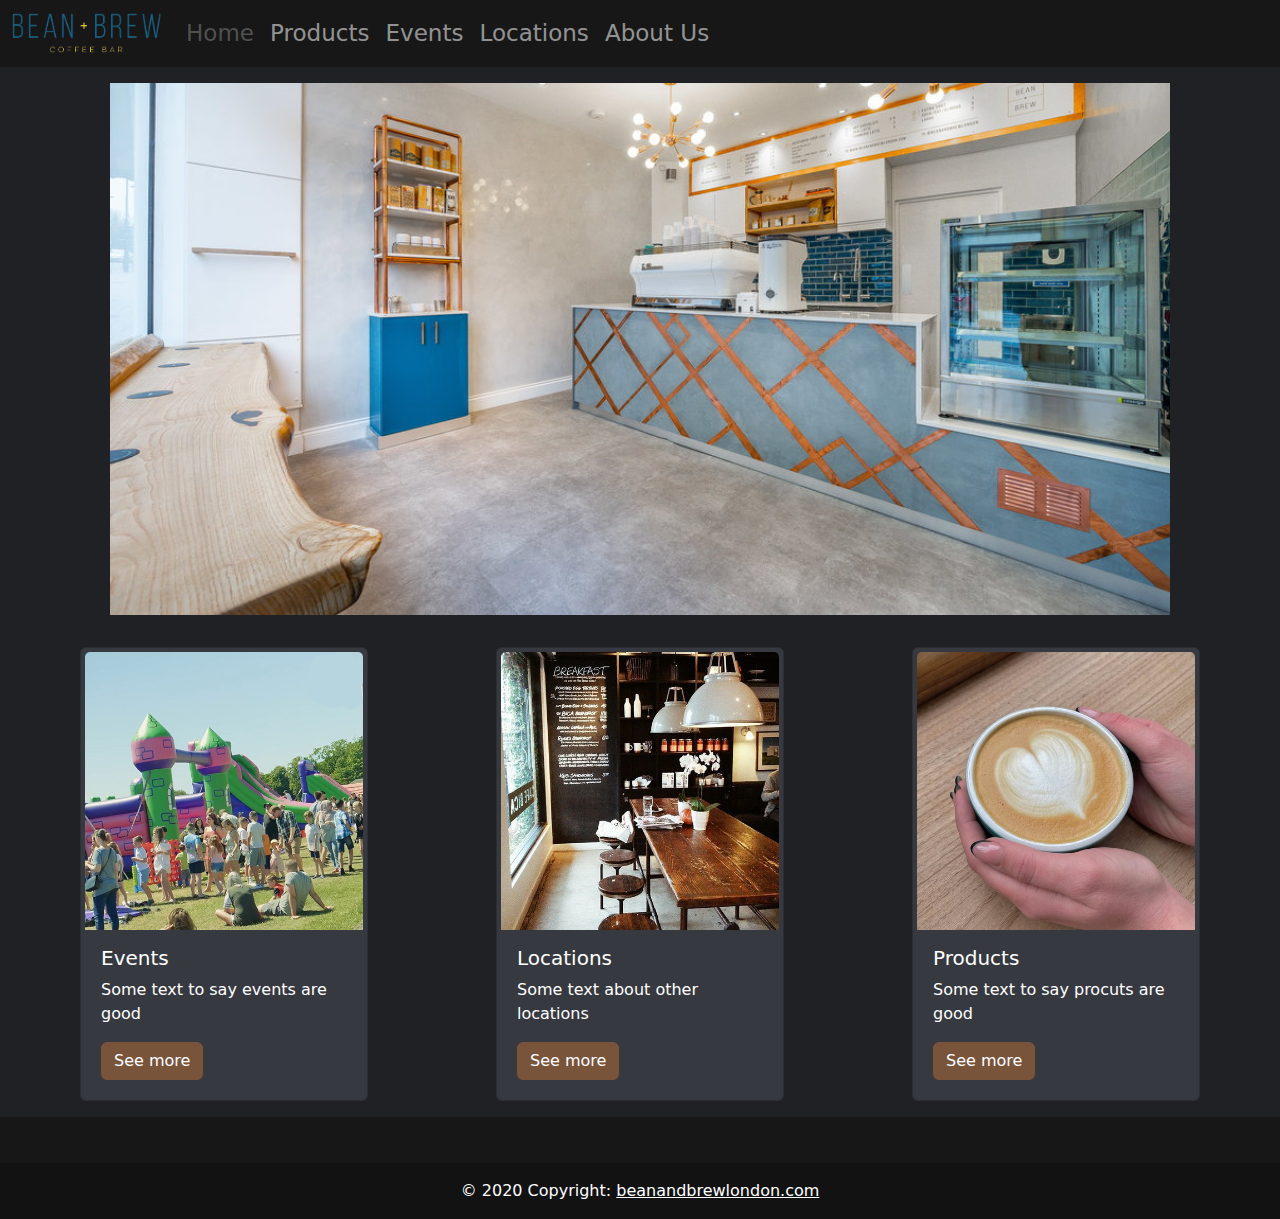
==== index.html @ 84e1bccf "Add files via upload" ====
<!DOCTYPE html>
<html>
    <head>
        <meta charset="utf-8">
        <meta http-equiv="X-UA-Compatible" content="IE=edge">
        <title>Bean&Brew Home</title>
        <meta name="viewport" content="width=device-width, initial-scale=1">
        <link href="./main.css" rel="stylesheet">
    </head>
    <body class="d-flex flex-column min-vh-100">

        <!-- navbar -->
        <nav class="navbar navbar-expand-lg navbar-dark bg-darker">

            <div class="container-fluid">
                <a class="navbar-brand" style="width:150px"><img src="./images/logo.png" style="width:100%; height:100%"></a>
                <button class="navbar-toggler" type="button" data-bs-toggle="collapse" data-bs-target="#navbarSupportedContent" aria-controls="navbarSupportedContent" aria-expanded="false" aria-label="Toggle navigation">
                    <span class="navbar-toggler-icon"></span>
                </button>

                <div class="collapse navbar-collapse" id="navbarSupportedContent">
                    <ul class="navbar-nav me-auto mb-2 mb-lg-0 navbar-nav-scroll" style="--bs-scroll-height: 100px;">
                        <li class="nav-item">
                            <a class="nav-link disabled" href="index.html">Home</a>
                        </li>
                        <li class="nav-item">
                            <a class="nav-link" aria-current="page" href="products.html">Products</a>
                        </li>
                        <li class="nav-item">
                            <a class="nav-link" aria-current="page" href="events.html">Events</a>
                        </li>
                        <li class="nav-item">
                            <a class="nav-link" aria-current="page" href="locations.html">Locations</a>
                        </li>
                        <li class="nav-item">
                            <a class="nav-link" aria-current="page" href="about us.html">About Us</a>
                        </li>
                    </ul>
                </div>
            </div>
        </nav>
        <!-- navbar -->

        <!-- content -->
        <div class="container-fluid d-flex p-3 justify-content-center">
            <img src="./images/shop1.jpg" alt="store image" style="height:auto;width:85%;">
        </div>
        <div class="container-fluid d-flex p-3 justify-content-around flex-wrap">
            <div class="card text-bg-dark p-1" style="width: 18rem;">
                <img src="./images/event.jpg" class="card-img-top" alt="event image">
                <div class="card-body">
                    <h5 class="card-title">Events</h5>
                    <p class="card-text">Some text to say events are good</p>
                    <a href="events.html" class="btn btn-light">See more</a>
                </div>
            </div>            
            <div class="card text-bg-dark p-1" style="width: 18rem;">
                <img src="./images/other location.jpg" class="card-img-top" alt="event image">
                <div class="card-body">
                    <h5 class="card-title">Locations</h5>
                    <p class="card-text">Some text about other locations</p>
                    <a href="locations.html" class="btn btn-light">See more</a>
                </div>
            </div>
            <div class="card text-bg-dark p-1" style="width: 18rem;">
                <img src="./images/coffee.jpeg" class="card-img-top" alt="event image">
                <div class="card-body">
                    <h5 class="card-title">Products</h5>
                    <p class="card-text">Some text to say procuts are good</p>
                    <a href="products.html" class="btn btn-light">See more</a>
                </div>
            </div>
        </div>
        <!-- content -->

        <!-- footer -->
        <footer class="text-center text-lg-start mt-auto" style="background-color: #171717">
            <div class="container d-flex justify-content-center py-3">
                <a class="btn btn-darker" href="https://www.facebook.com/beanandbrewlondon" role="button">
                    <i class="bi bi-facebook" style="font-size: larger"></i>
                </a>
                <a class="btn btn-darker" href="https://www.instagram.com/beanandbrewlondon/" role="button">
                    <i class="bi bi-instagram" style="font-size: larger"></i>
                </a>
            </div>
            <div class="text-center text-white p-3" style="background-color: rgba(0, 0, 0, 0.2);">
                © 2020 Copyright:
                <a class="text-white" href="https://www.beanandbrewlondon.com/">beanandbrewlondon.com</a>
            </div>
        </footer>
        <!-- footer -->

        <script src="https://cdn.jsdelivr.net/npm/bootstrap@5.2.0/dist/js/bootstrap.bundle.min.js" integrity="sha384-A3rJD856KowSb7dwlZdYEkO39Gagi7vIsF0jrRAoQmDKKtQBHUuLZ9AsSv4jD4Xa" crossorigin="anonymous"></script>
    </body>
</html>
---- main.css ----
@charset "UTF-8";
@import './bootstrap-icons/font/bootstrap-icons.css';
nav.navbar .nav-item, nav.navbar .nav-link {
  font-size: larger;
}

/*!
 * Bootstrap  v5.2.0 (https://getbootstrap.com/)
 * Copyright 2011-2022 The Bootstrap Authors
 * Copyright 2011-2022 Twitter, Inc.
 * Licensed under MIT (https://github.com/twbs/bootstrap/blob/main/LICENSE)
 */
:root {
  --bs-blue: #0d6efd;
  --bs-indigo: #6610f2;
  --bs-purple: #6f42c1;
  --bs-pink: #d63384;
  --bs-red: #dc3545;
  --bs-orange: #fd7e14;
  --bs-yellow: #ffc107;
  --bs-green: #198754;
  --bs-teal: #20c997;
  --bs-cyan: #0dcaf0;
  --bs-black: #000;
  --bs-white: #fff;
  --bs-gray: #6c757d;
  --bs-gray-dark: #343a40;
  --bs-gray-100: #f8f9fa;
  --bs-gray-200: #e9ecef;
  --bs-gray-300: #dee2e6;
  --bs-gray-400: #ced4da;
  --bs-gray-500: #adb5bd;
  --bs-gray-600: #6c757d;
  --bs-gray-700: #495057;
  --bs-gray-800: #343a40;
  --bs-gray-900: #212529;
  --bs-dark: #36393F;
  --bs-darker: #171717;
  --bs-primary: #201710;
  --bs-secondary: #3C2A1D;
  --bs-light: #78543B;
  --bs-accent: #CB4154;
  --bs-white: #F0E7E0;
  --bs-dark-rgb: 54, 57, 63;
  --bs-darker-rgb: 23, 23, 23;
  --bs-primary-rgb: 32, 23, 16;
  --bs-secondary-rgb: 60, 42, 29;
  --bs-light-rgb: 120, 84, 59;
  --bs-accent-rgb: 203, 65, 84;
  --bs-white-rgb: 240, 231, 224;
  --bs-white-rgb: 255, 255, 255;
  --bs-black-rgb: 0, 0, 0;
  --bs-body-color-rgb: 240, 231, 224;
  --bs-body-bg-rgb: 32, 33, 36;
  --bs-font-sans-serif: system-ui, -apple-system, "Segoe UI", Roboto, "Helvetica Neue", "Noto Sans", "Liberation Sans", Arial, sans-serif, "Apple Color Emoji", "Segoe UI Emoji", "Segoe UI Symbol", "Noto Color Emoji";
  --bs-font-monospace: SFMono-Regular, Menlo, Monaco, Consolas, "Liberation Mono", "Courier New", monospace;
  --bs-gradient: linear-gradient(180deg, rgba(255, 255, 255, 0.15), rgba(255, 255, 255, 0));
  --bs-body-font-family: var(--bs-font-sans-serif);
  --bs-body-font-size: 1rem;
  --bs-body-font-weight: 400;
  --bs-body-line-height: 1.5;
  --bs-body-color: #F0E7E0;
  --bs-body-bg: #202124;
  --bs-border-width: 1px;
  --bs-border-style: solid;
  --bs-border-color: #dee2e6;
  --bs-border-color-translucent: rgba(0, 0, 0, 0.175);
  --bs-border-radius: 0.375rem;
  --bs-border-radius-sm: 0.25rem;
  --bs-border-radius-lg: 0.5rem;
  --bs-border-radius-xl: 1rem;
  --bs-border-radius-2xl: 2rem;
  --bs-border-radius-pill: 50rem;
  --bs-link-color: #0d6efd;
  --bs-link-hover-color: #0a58ca;
  --bs-code-color: #d63384;
  --bs-highlight-bg: #fff3cd;
}

*,
*::before,
*::after {
  box-sizing: border-box;
}

@media (prefers-reduced-motion: no-preference) {
  :root {
    scroll-behavior: smooth;
  }
}

body {
  margin: 0;
  font-family: var(--bs-body-font-family);
  font-size: var(--bs-body-font-size);
  font-weight: var(--bs-body-font-weight);
  line-height: var(--bs-body-line-height);
  color: var(--bs-body-color);
  text-align: var(--bs-body-text-align);
  background-color: var(--bs-body-bg);
  -webkit-text-size-adjust: 100%;
  -webkit-tap-highlight-color: rgba(0, 0, 0, 0);
}

hr {
  margin: 1rem 0;
  color: inherit;
  border: 0;
  border-top: 1px solid;
  opacity: 0.25;
}

h6, .h6, h5, .h5, h4, .h4, h3, .h3, h2, .h2, h1, .h1 {
  margin-top: 0;
  margin-bottom: 0.5rem;
  font-weight: 500;
  line-height: 1.2;
}

h1, .h1 {
  font-size: calc(1.375rem + 1.5vw);
}
@media (min-width: 1200px) {
  h1, .h1 {
    font-size: 2.5rem;
  }
}

h2, .h2 {
  font-size: calc(1.325rem + 0.9vw);
}
@media (min-width: 1200px) {
  h2, .h2 {
    font-size: 2rem;
  }
}

h3, .h3 {
  font-size: calc(1.3rem + 0.6vw);
}
@media (min-width: 1200px) {
  h3, .h3 {
    font-size: 1.75rem;
  }
}

h4, .h4 {
  font-size: calc(1.275rem + 0.3vw);
}
@media (min-width: 1200px) {
  h4, .h4 {
    font-size: 1.5rem;
  }
}

h5, .h5 {
  font-size: 1.25rem;
}

h6, .h6 {
  font-size: 1rem;
}

p {
  margin-top: 0;
  margin-bottom: 1rem;
}

abbr[title] {
  -webkit-text-decoration: underline dotted;
          text-decoration: underline dotted;
  cursor: help;
  -webkit-text-decoration-skip-ink: none;
          text-decoration-skip-ink: none;
}

address {
  margin-bottom: 1rem;
  font-style: normal;
  line-height: inherit;
}

ol,
ul {
  padding-left: 2rem;
}

ol,
ul,
dl {
  margin-top: 0;
  margin-bottom: 1rem;
}

ol ol,
ul ul,
ol ul,
ul ol {
  margin-bottom: 0;
}

dt {
  font-weight: 700;
}

dd {
  margin-bottom: 0.5rem;
  margin-left: 0;
}

blockquote {
  margin: 0 0 1rem;
}

b,
strong {
  font-weight: bolder;
}

small, .small {
  font-size: 0.875em;
}

mark, .mark {
  padding: 0.1875em;
  background-color: var(--bs-highlight-bg);
}

sub,
sup {
  position: relative;
  font-size: 0.75em;
  line-height: 0;
  vertical-align: baseline;
}

sub {
  bottom: -0.25em;
}

sup {
  top: -0.5em;
}

a {
  color: var(--bs-link-color);
  text-decoration: underline;
}
a:hover {
  color: var(--bs-link-hover-color);
}

a:not([href]):not([class]), a:not([href]):not([class]):hover {
  color: inherit;
  text-decoration: none;
}

pre,
code,
kbd,
samp {
  font-family: var(--bs-font-monospace);
  font-size: 1em;
}

pre {
  display: block;
  margin-top: 0;
  margin-bottom: 1rem;
  overflow: auto;
  font-size: 0.875em;
}
pre code {
  font-size: inherit;
  color: inherit;
  word-break: normal;
}

code {
  font-size: 0.875em;
  color: var(--bs-code-color);
  word-wrap: break-word;
}
a > code {
  color: inherit;
}

kbd {
  padding: 0.1875rem 0.375rem;
  font-size: 0.875em;
  color: var(--bs-body-bg);
  background-color: var(--bs-body-color);
  border-radius: 0.25rem;
}
kbd kbd {
  padding: 0;
  font-size: 1em;
}

figure {
  margin: 0 0 1rem;
}

img,
svg {
  vertical-align: middle;
}

table {
  caption-side: bottom;
  border-collapse: collapse;
}

caption {
  padding-top: 0.5rem;
  padding-bottom: 0.5rem;
  color: #6c757d;
  text-align: left;
}

th {
  text-align: inherit;
  text-align: -webkit-match-parent;
}

thead,
tbody,
tfoot,
tr,
td,
th {
  border-color: inherit;
  border-style: solid;
  border-width: 0;
}

label {
  display: inline-block;
}

button {
  border-radius: 0;
}

button:focus:not(:focus-visible) {
  outline: 0;
}

input,
button,
select,
optgroup,
textarea {
  margin: 0;
  font-family: inherit;
  font-size: inherit;
  line-height: inherit;
}

button,
select {
  text-transform: none;
}

[role=button] {
  cursor: pointer;
}

select {
  word-wrap: normal;
}
select:disabled {
  opacity: 1;
}

[list]:not([type=date]):not([type=datetime-local]):not([type=month]):not([type=week]):not([type=time])::-webkit-calendar-picker-indicator {
  display: none !important;
}

button,
[type=button],
[type=reset],
[type=submit] {
  -webkit-appearance: button;
}
button:not(:disabled),
[type=button]:not(:disabled),
[type=reset]:not(:disabled),
[type=submit]:not(:disabled) {
  cursor: pointer;
}

::-moz-focus-inner {
  padding: 0;
  border-style: none;
}

textarea {
  resize: vertical;
}

fieldset {
  min-width: 0;
  padding: 0;
  margin: 0;
  border: 0;
}

legend {
  float: left;
  width: 100%;
  padding: 0;
  margin-bottom: 0.5rem;
  font-size: calc(1.275rem + 0.3vw);
  line-height: inherit;
}
@media (min-width: 1200px) {
  legend {
    font-size: 1.5rem;
  }
}
legend + * {
  clear: left;
}

::-webkit-datetime-edit-fields-wrapper,
::-webkit-datetime-edit-text,
::-webkit-datetime-edit-minute,
::-webkit-datetime-edit-hour-field,
::-webkit-datetime-edit-day-field,
::-webkit-datetime-edit-month-field,
::-webkit-datetime-edit-year-field {
  padding: 0;
}

::-webkit-inner-spin-button {
  height: auto;
}

[type=search] {
  outline-offset: -2px;
  -webkit-appearance: textfield;
}

/* rtl:raw:
[type="tel"],
[type="url"],
[type="email"],
[type="number"] {
  direction: ltr;
}
*/
::-webkit-search-decoration {
  -webkit-appearance: none;
}

::-webkit-color-swatch-wrapper {
  padding: 0;
}

::-webkit-file-upload-button {
  font: inherit;
  -webkit-appearance: button;
}

::file-selector-button {
  font: inherit;
  -webkit-appearance: button;
}

output {
  display: inline-block;
}

iframe {
  border: 0;
}

summary {
  display: list-item;
  cursor: pointer;
}

progress {
  vertical-align: baseline;
}

[hidden] {
  display: none !important;
}

.lead {
  font-size: 1.25rem;
  font-weight: 300;
}

.display-1 {
  font-size: calc(1.625rem + 4.5vw);
  font-weight: 300;
  line-height: 1.2;
}
@media (min-width: 1200px) {
  .display-1 {
    font-size: 5rem;
  }
}

.display-2 {
  font-size: calc(1.575rem + 3.9vw);
  font-weight: 300;
  line-height: 1.2;
}
@media (min-width: 1200px) {
  .display-2 {
    font-size: 4.5rem;
  }
}

.display-3 {
  font-size: calc(1.525rem + 3.3vw);
  font-weight: 300;
  line-height: 1.2;
}
@media (min-width: 1200px) {
  .display-3 {
    font-size: 4rem;
  }
}

.display-4 {
  font-size: calc(1.475rem + 2.7vw);
  font-weight: 300;
  line-height: 1.2;
}
@media (min-width: 1200px) {
  .display-4 {
    font-size: 3.5rem;
  }
}

.display-5 {
  font-size: calc(1.425rem + 2.1vw);
  font-weight: 300;
  line-height: 1.2;
}
@media (min-width: 1200px) {
  .display-5 {
    font-size: 3rem;
  }
}

.display-6 {
  font-size: calc(1.375rem + 1.5vw);
  font-weight: 300;
  line-height: 1.2;
}
@media (min-width: 1200px) {
  .display-6 {
    font-size: 2.5rem;
  }
}

.list-unstyled {
  padding-left: 0;
  list-style: none;
}

.list-inline {
  padding-left: 0;
  list-style: none;
}

.list-inline-item {
  display: inline-block;
}
.list-inline-item:not(:last-child) {
  margin-right: 0.5rem;
}

.initialism {
  font-size: 0.875em;
  text-transform: uppercase;
}

.blockquote {
  margin-bottom: 1rem;
  font-size: 1.25rem;
}
.blockquote > :last-child {
  margin-bottom: 0;
}

.blockquote-footer {
  margin-top: -1rem;
  margin-bottom: 1rem;
  font-size: 0.875em;
  color: #6c757d;
}
.blockquote-footer::before {
  content: "— ";
}

.img-fluid {
  max-width: 100%;
  height: auto;
}

.img-thumbnail {
  padding: 0.25rem;
  background-color: #202124;
  border: 1px solid var(--bs-border-color);
  border-radius: 0.375rem;
  max-width: 100%;
  height: auto;
}

.figure {
  display: inline-block;
}

.figure-img {
  margin-bottom: 0.5rem;
  line-height: 1;
}

.figure-caption {
  font-size: 0.875em;
  color: #6c757d;
}

.container,
.container-fluid,
.container-xxl,
.container-xl,
.container-lg,
.container-md,
.container-sm {
  --bs-gutter-x: 1.5rem;
  --bs-gutter-y: 0;
  width: 100%;
  padding-right: calc(var(--bs-gutter-x) * 0.5);
  padding-left: calc(var(--bs-gutter-x) * 0.5);
  margin-right: auto;
  margin-left: auto;
}

@media (min-width: 576px) {
  .container-sm, .container {
    max-width: 540px;
  }
}
@media (min-width: 768px) {
  .container-md, .container-sm, .container {
    max-width: 720px;
  }
}
@media (min-width: 992px) {
  .container-lg, .container-md, .container-sm, .container {
    max-width: 960px;
  }
}
@media (min-width: 1200px) {
  .container-xl, .container-lg, .container-md, .container-sm, .container {
    max-width: 1140px;
  }
}
@media (min-width: 1400px) {
  .container-xxl, .container-xl, .container-lg, .container-md, .container-sm, .container {
    max-width: 1320px;
  }
}
.row {
  --bs-gutter-x: 1.5rem;
  --bs-gutter-y: 0;
  display: flex;
  flex-wrap: wrap;
  margin-top: calc(-1 * var(--bs-gutter-y));
  margin-right: calc(-0.5 * var(--bs-gutter-x));
  margin-left: calc(-0.5 * var(--bs-gutter-x));
}
.row > * {
  flex-shrink: 0;
  width: 100%;
  max-width: 100%;
  padding-right: calc(var(--bs-gutter-x) * 0.5);
  padding-left: calc(var(--bs-gutter-x) * 0.5);
  margin-top: var(--bs-gutter-y);
}

.col {
  flex: 1 0 0%;
}

.row-cols-auto > * {
  flex: 0 0 auto;
  width: auto;
}

.row-cols-1 > * {
  flex: 0 0 auto;
  width: 100%;
}

.row-cols-2 > * {
  flex: 0 0 auto;
  width: 50%;
}

.row-cols-3 > * {
  flex: 0 0 auto;
  width: 33.3333333333%;
}

.row-cols-4 > * {
  flex: 0 0 auto;
  width: 25%;
}

.row-cols-5 > * {
  flex: 0 0 auto;
  width: 20%;
}

.row-cols-6 > * {
  flex: 0 0 auto;
  width: 16.6666666667%;
}

.col-auto {
  flex: 0 0 auto;
  width: auto;
}

.col-1 {
  flex: 0 0 auto;
  width: 8.33333333%;
}

.col-2 {
  flex: 0 0 auto;
  width: 16.66666667%;
}

.col-3 {
  flex: 0 0 auto;
  width: 25%;
}

.col-4 {
  flex: 0 0 auto;
  width: 33.33333333%;
}

.col-5 {
  flex: 0 0 auto;
  width: 41.66666667%;
}

.col-6 {
  flex: 0 0 auto;
  width: 50%;
}

.col-7 {
  flex: 0 0 auto;
  width: 58.33333333%;
}

.col-8 {
  flex: 0 0 auto;
  width: 66.66666667%;
}

.col-9 {
  flex: 0 0 auto;
  width: 75%;
}

.col-10 {
  flex: 0 0 auto;
  width: 83.33333333%;
}

.col-11 {
  flex: 0 0 auto;
  width: 91.66666667%;
}

.col-12 {
  flex: 0 0 auto;
  width: 100%;
}

.offset-1 {
  margin-left: 8.33333333%;
}

.offset-2 {
  margin-left: 16.66666667%;
}

.offset-3 {
  margin-left: 25%;
}

.offset-4 {
  margin-left: 33.33333333%;
}

.offset-5 {
  margin-left: 41.66666667%;
}

.offset-6 {
  margin-left: 50%;
}

.offset-7 {
  margin-left: 58.33333333%;
}

.offset-8 {
  margin-left: 66.66666667%;
}

.offset-9 {
  margin-left: 75%;
}

.offset-10 {
  margin-left: 83.33333333%;
}

.offset-11 {
  margin-left: 91.66666667%;
}

.g-0,
.gx-0 {
  --bs-gutter-x: 0;
}

.g-0,
.gy-0 {
  --bs-gutter-y: 0;
}

.g-1,
.gx-1 {
  --bs-gutter-x: 0.25rem;
}

.g-1,
.gy-1 {
  --bs-gutter-y: 0.25rem;
}

.g-2,
.gx-2 {
  --bs-gutter-x: 0.5rem;
}

.g-2,
.gy-2 {
  --bs-gutter-y: 0.5rem;
}

.g-3,
.gx-3 {
  --bs-gutter-x: 1rem;
}

.g-3,
.gy-3 {
  --bs-gutter-y: 1rem;
}

.g-4,
.gx-4 {
  --bs-gutter-x: 1.5rem;
}

.g-4,
.gy-4 {
  --bs-gutter-y: 1.5rem;
}

.g-5,
.gx-5 {
  --bs-gutter-x: 3rem;
}

.g-5,
.gy-5 {
  --bs-gutter-y: 3rem;
}

@media (min-width: 576px) {
  .col-sm {
    flex: 1 0 0%;
  }
  .row-cols-sm-auto > * {
    flex: 0 0 auto;
    width: auto;
  }
  .row-cols-sm-1 > * {
    flex: 0 0 auto;
    width: 100%;
  }
  .row-cols-sm-2 > * {
    flex: 0 0 auto;
    width: 50%;
  }
  .row-cols-sm-3 > * {
    flex: 0 0 auto;
    width: 33.3333333333%;
  }
  .row-cols-sm-4 > * {
    flex: 0 0 auto;
    width: 25%;
  }
  .row-cols-sm-5 > * {
    flex: 0 0 auto;
    width: 20%;
  }
  .row-cols-sm-6 > * {
    flex: 0 0 auto;
    width: 16.6666666667%;
  }
  .col-sm-auto {
    flex: 0 0 auto;
    width: auto;
  }
  .col-sm-1 {
    flex: 0 0 auto;
    width: 8.33333333%;
  }
  .col-sm-2 {
    flex: 0 0 auto;
    width: 16.66666667%;
  }
  .col-sm-3 {
    flex: 0 0 auto;
    width: 25%;
  }
  .col-sm-4 {
    flex: 0 0 auto;
    width: 33.33333333%;
  }
  .col-sm-5 {
    flex: 0 0 auto;
    width: 41.66666667%;
  }
  .col-sm-6 {
    flex: 0 0 auto;
    width: 50%;
  }
  .col-sm-7 {
    flex: 0 0 auto;
    width: 58.33333333%;
  }
  .col-sm-8 {
    flex: 0 0 auto;
    width: 66.66666667%;
  }
  .col-sm-9 {
    flex: 0 0 auto;
    width: 75%;
  }
  .col-sm-10 {
    flex: 0 0 auto;
    width: 83.33333333%;
  }
  .col-sm-11 {
    flex: 0 0 auto;
    width: 91.66666667%;
  }
  .col-sm-12 {
    flex: 0 0 auto;
    width: 100%;
  }
  .offset-sm-0 {
    margin-left: 0;
  }
  .offset-sm-1 {
    margin-left: 8.33333333%;
  }
  .offset-sm-2 {
    margin-left: 16.66666667%;
  }
  .offset-sm-3 {
    margin-left: 25%;
  }
  .offset-sm-4 {
    margin-left: 33.33333333%;
  }
  .offset-sm-5 {
    margin-left: 41.66666667%;
  }
  .offset-sm-6 {
    margin-left: 50%;
  }
  .offset-sm-7 {
    margin-left: 58.33333333%;
  }
  .offset-sm-8 {
    margin-left: 66.66666667%;
  }
  .offset-sm-9 {
    margin-left: 75%;
  }
  .offset-sm-10 {
    margin-left: 83.33333333%;
  }
  .offset-sm-11 {
    margin-left: 91.66666667%;
  }
  .g-sm-0,
.gx-sm-0 {
    --bs-gutter-x: 0;
  }
  .g-sm-0,
.gy-sm-0 {
    --bs-gutter-y: 0;
  }
  .g-sm-1,
.gx-sm-1 {
    --bs-gutter-x: 0.25rem;
  }
  .g-sm-1,
.gy-sm-1 {
    --bs-gutter-y: 0.25rem;
  }
  .g-sm-2,
.gx-sm-2 {
    --bs-gutter-x: 0.5rem;
  }
  .g-sm-2,
.gy-sm-2 {
    --bs-gutter-y: 0.5rem;
  }
  .g-sm-3,
.gx-sm-3 {
    --bs-gutter-x: 1rem;
  }
  .g-sm-3,
.gy-sm-3 {
    --bs-gutter-y: 1rem;
  }
  .g-sm-4,
.gx-sm-4 {
    --bs-gutter-x: 1.5rem;
  }
  .g-sm-4,
.gy-sm-4 {
    --bs-gutter-y: 1.5rem;
  }
  .g-sm-5,
.gx-sm-5 {
    --bs-gutter-x: 3rem;
  }
  .g-sm-5,
.gy-sm-5 {
    --bs-gutter-y: 3rem;
  }
}
@media (min-width: 768px) {
  .col-md {
    flex: 1 0 0%;
  }
  .row-cols-md-auto > * {
    flex: 0 0 auto;
    width: auto;
  }
  .row-cols-md-1 > * {
    flex: 0 0 auto;
    width: 100%;
  }
  .row-cols-md-2 > * {
    flex: 0 0 auto;
    width: 50%;
  }
  .row-cols-md-3 > * {
    flex: 0 0 auto;
    width: 33.3333333333%;
  }
  .row-cols-md-4 > * {
    flex: 0 0 auto;
    width: 25%;
  }
  .row-cols-md-5 > * {
    flex: 0 0 auto;
    width: 20%;
  }
  .row-cols-md-6 > * {
    flex: 0 0 auto;
    width: 16.6666666667%;
  }
  .col-md-auto {
    flex: 0 0 auto;
    width: auto;
  }
  .col-md-1 {
    flex: 0 0 auto;
    width: 8.33333333%;
  }
  .col-md-2 {
    flex: 0 0 auto;
    width: 16.66666667%;
  }
  .col-md-3 {
    flex: 0 0 auto;
    width: 25%;
  }
  .col-md-4 {
    flex: 0 0 auto;
    width: 33.33333333%;
  }
  .col-md-5 {
    flex: 0 0 auto;
    width: 41.66666667%;
  }
  .col-md-6 {
    flex: 0 0 auto;
    width: 50%;
  }
  .col-md-7 {
    flex: 0 0 auto;
    width: 58.33333333%;
  }
  .col-md-8 {
    flex: 0 0 auto;
    width: 66.66666667%;
  }
  .col-md-9 {
    flex: 0 0 auto;
    width: 75%;
  }
  .col-md-10 {
    flex: 0 0 auto;
    width: 83.33333333%;
  }
  .col-md-11 {
    flex: 0 0 auto;
    width: 91.66666667%;
  }
  .col-md-12 {
    flex: 0 0 auto;
    width: 100%;
  }
  .offset-md-0 {
    margin-left: 0;
  }
  .offset-md-1 {
    margin-left: 8.33333333%;
  }
  .offset-md-2 {
    margin-left: 16.66666667%;
  }
  .offset-md-3 {
    margin-left: 25%;
  }
  .offset-md-4 {
    margin-left: 33.33333333%;
  }
  .offset-md-5 {
    margin-left: 41.66666667%;
  }
  .offset-md-6 {
    margin-left: 50%;
  }
  .offset-md-7 {
    margin-left: 58.33333333%;
  }
  .offset-md-8 {
    margin-left: 66.66666667%;
  }
  .offset-md-9 {
    margin-left: 75%;
  }
  .offset-md-10 {
    margin-left: 83.33333333%;
  }
  .offset-md-11 {
    margin-left: 91.66666667%;
  }
  .g-md-0,
.gx-md-0 {
    --bs-gutter-x: 0;
  }
  .g-md-0,
.gy-md-0 {
    --bs-gutter-y: 0;
  }
  .g-md-1,
.gx-md-1 {
    --bs-gutter-x: 0.25rem;
  }
  .g-md-1,
.gy-md-1 {
    --bs-gutter-y: 0.25rem;
  }
  .g-md-2,
.gx-md-2 {
    --bs-gutter-x: 0.5rem;
  }
  .g-md-2,
.gy-md-2 {
    --bs-gutter-y: 0.5rem;
  }
  .g-md-3,
.gx-md-3 {
    --bs-gutter-x: 1rem;
  }
  .g-md-3,
.gy-md-3 {
    --bs-gutter-y: 1rem;
  }
  .g-md-4,
.gx-md-4 {
    --bs-gutter-x: 1.5rem;
  }
  .g-md-4,
.gy-md-4 {
    --bs-gutter-y: 1.5rem;
  }
  .g-md-5,
.gx-md-5 {
    --bs-gutter-x: 3rem;
  }
  .g-md-5,
.gy-md-5 {
    --bs-gutter-y: 3rem;
  }
}
@media (min-width: 992px) {
  .col-lg {
    flex: 1 0 0%;
  }
  .row-cols-lg-auto > * {
    flex: 0 0 auto;
    width: auto;
  }
  .row-cols-lg-1 > * {
    flex: 0 0 auto;
    width: 100%;
  }
  .row-cols-lg-2 > * {
    flex: 0 0 auto;
    width: 50%;
  }
  .row-cols-lg-3 > * {
    flex: 0 0 auto;
    width: 33.3333333333%;
  }
  .row-cols-lg-4 > * {
    flex: 0 0 auto;
    width: 25%;
  }
  .row-cols-lg-5 > * {
    flex: 0 0 auto;
    width: 20%;
  }
  .row-cols-lg-6 > * {
    flex: 0 0 auto;
    width: 16.6666666667%;
  }
  .col-lg-auto {
    flex: 0 0 auto;
    width: auto;
  }
  .col-lg-1 {
    flex: 0 0 auto;
    width: 8.33333333%;
  }
  .col-lg-2 {
    flex: 0 0 auto;
    width: 16.66666667%;
  }
  .col-lg-3 {
    flex: 0 0 auto;
    width: 25%;
  }
  .col-lg-4 {
    flex: 0 0 auto;
    width: 33.33333333%;
  }
  .col-lg-5 {
    flex: 0 0 auto;
    width: 41.66666667%;
  }
  .col-lg-6 {
    flex: 0 0 auto;
    width: 50%;
  }
  .col-lg-7 {
    flex: 0 0 auto;
    width: 58.33333333%;
  }
  .col-lg-8 {
    flex: 0 0 auto;
    width: 66.66666667%;
  }
  .col-lg-9 {
    flex: 0 0 auto;
    width: 75%;
  }
  .col-lg-10 {
    flex: 0 0 auto;
    width: 83.33333333%;
  }
  .col-lg-11 {
    flex: 0 0 auto;
    width: 91.66666667%;
  }
  .col-lg-12 {
    flex: 0 0 auto;
    width: 100%;
  }
  .offset-lg-0 {
    margin-left: 0;
  }
  .offset-lg-1 {
    margin-left: 8.33333333%;
  }
  .offset-lg-2 {
    margin-left: 16.66666667%;
  }
  .offset-lg-3 {
    margin-left: 25%;
  }
  .offset-lg-4 {
    margin-left: 33.33333333%;
  }
  .offset-lg-5 {
    margin-left: 41.66666667%;
  }
  .offset-lg-6 {
    margin-left: 50%;
  }
  .offset-lg-7 {
    margin-left: 58.33333333%;
  }
  .offset-lg-8 {
    margin-left: 66.66666667%;
  }
  .offset-lg-9 {
    margin-left: 75%;
  }
  .offset-lg-10 {
    margin-left: 83.33333333%;
  }
  .offset-lg-11 {
    margin-left: 91.66666667%;
  }
  .g-lg-0,
.gx-lg-0 {
    --bs-gutter-x: 0;
  }
  .g-lg-0,
.gy-lg-0 {
    --bs-gutter-y: 0;
  }
  .g-lg-1,
.gx-lg-1 {
    --bs-gutter-x: 0.25rem;
  }
  .g-lg-1,
.gy-lg-1 {
    --bs-gutter-y: 0.25rem;
  }
  .g-lg-2,
.gx-lg-2 {
    --bs-gutter-x: 0.5rem;
  }
  .g-lg-2,
.gy-lg-2 {
    --bs-gutter-y: 0.5rem;
  }
  .g-lg-3,
.gx-lg-3 {
    --bs-gutter-x: 1rem;
  }
  .g-lg-3,
.gy-lg-3 {
    --bs-gutter-y: 1rem;
  }
  .g-lg-4,
.gx-lg-4 {
    --bs-gutter-x: 1.5rem;
  }
  .g-lg-4,
.gy-lg-4 {
    --bs-gutter-y: 1.5rem;
  }
  .g-lg-5,
.gx-lg-5 {
    --bs-gutter-x: 3rem;
  }
  .g-lg-5,
.gy-lg-5 {
    --bs-gutter-y: 3rem;
  }
}
@media (min-width: 1200px) {
  .col-xl {
    flex: 1 0 0%;
  }
  .row-cols-xl-auto > * {
    flex: 0 0 auto;
    width: auto;
  }
  .row-cols-xl-1 > * {
    flex: 0 0 auto;
    width: 100%;
  }
  .row-cols-xl-2 > * {
    flex: 0 0 auto;
    width: 50%;
  }
  .row-cols-xl-3 > * {
    flex: 0 0 auto;
    width: 33.3333333333%;
  }
  .row-cols-xl-4 > * {
    flex: 0 0 auto;
    width: 25%;
  }
  .row-cols-xl-5 > * {
    flex: 0 0 auto;
    width: 20%;
  }
  .row-cols-xl-6 > * {
    flex: 0 0 auto;
    width: 16.6666666667%;
  }
  .col-xl-auto {
    flex: 0 0 auto;
    width: auto;
  }
  .col-xl-1 {
    flex: 0 0 auto;
    width: 8.33333333%;
  }
  .col-xl-2 {
    flex: 0 0 auto;
    width: 16.66666667%;
  }
  .col-xl-3 {
    flex: 0 0 auto;
    width: 25%;
  }
  .col-xl-4 {
    flex: 0 0 auto;
    width: 33.33333333%;
  }
  .col-xl-5 {
    flex: 0 0 auto;
    width: 41.66666667%;
  }
  .col-xl-6 {
    flex: 0 0 auto;
    width: 50%;
  }
  .col-xl-7 {
    flex: 0 0 auto;
    width: 58.33333333%;
  }
  .col-xl-8 {
    flex: 0 0 auto;
    width: 66.66666667%;
  }
  .col-xl-9 {
    flex: 0 0 auto;
    width: 75%;
  }
  .col-xl-10 {
    flex: 0 0 auto;
    width: 83.33333333%;
  }
  .col-xl-11 {
    flex: 0 0 auto;
    width: 91.66666667%;
  }
  .col-xl-12 {
    flex: 0 0 auto;
    width: 100%;
  }
  .offset-xl-0 {
    margin-left: 0;
  }
  .offset-xl-1 {
    margin-left: 8.33333333%;
  }
  .offset-xl-2 {
    margin-left: 16.66666667%;
  }
  .offset-xl-3 {
    margin-left: 25%;
  }
  .offset-xl-4 {
    margin-left: 33.33333333%;
  }
  .offset-xl-5 {
    margin-left: 41.66666667%;
  }
  .offset-xl-6 {
    margin-left: 50%;
  }
  .offset-xl-7 {
    margin-left: 58.33333333%;
  }
  .offset-xl-8 {
    margin-left: 66.66666667%;
  }
  .offset-xl-9 {
    margin-left: 75%;
  }
  .offset-xl-10 {
    margin-left: 83.33333333%;
  }
  .offset-xl-11 {
    margin-left: 91.66666667%;
  }
  .g-xl-0,
.gx-xl-0 {
    --bs-gutter-x: 0;
  }
  .g-xl-0,
.gy-xl-0 {
    --bs-gutter-y: 0;
  }
  .g-xl-1,
.gx-xl-1 {
    --bs-gutter-x: 0.25rem;
  }
  .g-xl-1,
.gy-xl-1 {
    --bs-gutter-y: 0.25rem;
  }
  .g-xl-2,
.gx-xl-2 {
    --bs-gutter-x: 0.5rem;
  }
  .g-xl-2,
.gy-xl-2 {
    --bs-gutter-y: 0.5rem;
  }
  .g-xl-3,
.gx-xl-3 {
    --bs-gutter-x: 1rem;
  }
  .g-xl-3,
.gy-xl-3 {
    --bs-gutter-y: 1rem;
  }
  .g-xl-4,
.gx-xl-4 {
    --bs-gutter-x: 1.5rem;
  }
  .g-xl-4,
.gy-xl-4 {
    --bs-gutter-y: 1.5rem;
  }
  .g-xl-5,
.gx-xl-5 {
    --bs-gutter-x: 3rem;
  }
  .g-xl-5,
.gy-xl-5 {
    --bs-gutter-y: 3rem;
  }
}
@media (min-width: 1400px) {
  .col-xxl {
    flex: 1 0 0%;
  }
  .row-cols-xxl-auto > * {
    flex: 0 0 auto;
    width: auto;
  }
  .row-cols-xxl-1 > * {
    flex: 0 0 auto;
    width: 100%;
  }
  .row-cols-xxl-2 > * {
    flex: 0 0 auto;
    width: 50%;
  }
  .row-cols-xxl-3 > * {
    flex: 0 0 auto;
    width: 33.3333333333%;
  }
  .row-cols-xxl-4 > * {
    flex: 0 0 auto;
    width: 25%;
  }
  .row-cols-xxl-5 > * {
    flex: 0 0 auto;
    width: 20%;
  }
  .row-cols-xxl-6 > * {
    flex: 0 0 auto;
    width: 16.6666666667%;
  }
  .col-xxl-auto {
    flex: 0 0 auto;
    width: auto;
  }
  .col-xxl-1 {
    flex: 0 0 auto;
    width: 8.33333333%;
  }
  .col-xxl-2 {
    flex: 0 0 auto;
    width: 16.66666667%;
  }
  .col-xxl-3 {
    flex: 0 0 auto;
    width: 25%;
  }
  .col-xxl-4 {
    flex: 0 0 auto;
    width: 33.33333333%;
  }
  .col-xxl-5 {
    flex: 0 0 auto;
    width: 41.66666667%;
  }
  .col-xxl-6 {
    flex: 0 0 auto;
    width: 50%;
  }
  .col-xxl-7 {
    flex: 0 0 auto;
    width: 58.33333333%;
  }
  .col-xxl-8 {
    flex: 0 0 auto;
    width: 66.66666667%;
  }
  .col-xxl-9 {
    flex: 0 0 auto;
    width: 75%;
  }
  .col-xxl-10 {
    flex: 0 0 auto;
    width: 83.33333333%;
  }
  .col-xxl-11 {
    flex: 0 0 auto;
    width: 91.66666667%;
  }
  .col-xxl-12 {
    flex: 0 0 auto;
    width: 100%;
  }
  .offset-xxl-0 {
    margin-left: 0;
  }
  .offset-xxl-1 {
    margin-left: 8.33333333%;
  }
  .offset-xxl-2 {
    margin-left: 16.66666667%;
  }
  .offset-xxl-3 {
    margin-left: 25%;
  }
  .offset-xxl-4 {
    margin-left: 33.33333333%;
  }
  .offset-xxl-5 {
    margin-left: 41.66666667%;
  }
  .offset-xxl-6 {
    margin-left: 50%;
  }
  .offset-xxl-7 {
    margin-left: 58.33333333%;
  }
  .offset-xxl-8 {
    margin-left: 66.66666667%;
  }
  .offset-xxl-9 {
    margin-left: 75%;
  }
  .offset-xxl-10 {
    margin-left: 83.33333333%;
  }
  .offset-xxl-11 {
    margin-left: 91.66666667%;
  }
  .g-xxl-0,
.gx-xxl-0 {
    --bs-gutter-x: 0;
  }
  .g-xxl-0,
.gy-xxl-0 {
    --bs-gutter-y: 0;
  }
  .g-xxl-1,
.gx-xxl-1 {
    --bs-gutter-x: 0.25rem;
  }
  .g-xxl-1,
.gy-xxl-1 {
    --bs-gutter-y: 0.25rem;
  }
  .g-xxl-2,
.gx-xxl-2 {
    --bs-gutter-x: 0.5rem;
  }
  .g-xxl-2,
.gy-xxl-2 {
    --bs-gutter-y: 0.5rem;
  }
  .g-xxl-3,
.gx-xxl-3 {
    --bs-gutter-x: 1rem;
  }
  .g-xxl-3,
.gy-xxl-3 {
    --bs-gutter-y: 1rem;
  }
  .g-xxl-4,
.gx-xxl-4 {
    --bs-gutter-x: 1.5rem;
  }
  .g-xxl-4,
.gy-xxl-4 {
    --bs-gutter-y: 1.5rem;
  }
  .g-xxl-5,
.gx-xxl-5 {
    --bs-gutter-x: 3rem;
  }
  .g-xxl-5,
.gy-xxl-5 {
    --bs-gutter-y: 3rem;
  }
}
.table {
  --bs-table-color: var(--bs-body-color);
  --bs-table-bg: transparent;
  --bs-table-border-color: var(--bs-border-color);
  --bs-table-accent-bg: transparent;
  --bs-table-striped-color: var(--bs-body-color);
  --bs-table-striped-bg: rgba(0, 0, 0, 0.05);
  --bs-table-active-color: var(--bs-body-color);
  --bs-table-active-bg: rgba(0, 0, 0, 0.1);
  --bs-table-hover-color: var(--bs-body-color);
  --bs-table-hover-bg: rgba(0, 0, 0, 0.075);
  width: 100%;
  margin-bottom: 1rem;
  color: var(--bs-table-color);
  vertical-align: top;
  border-color: var(--bs-table-border-color);
}
.table > :not(caption) > * > * {
  padding: 0.5rem 0.5rem;
  background-color: var(--bs-table-bg);
  border-bottom-width: 1px;
  box-shadow: inset 0 0 0 9999px var(--bs-table-accent-bg);
}
.table > tbody {
  vertical-align: inherit;
}
.table > thead {
  vertical-align: bottom;
}

.table-group-divider {
  border-top: 2px solid currentcolor;
}

.caption-top {
  caption-side: top;
}

.table-sm > :not(caption) > * > * {
  padding: 0.25rem 0.25rem;
}

.table-bordered > :not(caption) > * {
  border-width: 1px 0;
}
.table-bordered > :not(caption) > * > * {
  border-width: 0 1px;
}

.table-borderless > :not(caption) > * > * {
  border-bottom-width: 0;
}
.table-borderless > :not(:first-child) {
  border-top-width: 0;
}

.table-striped > tbody > tr:nth-of-type(odd) > * {
  --bs-table-accent-bg: var(--bs-table-striped-bg);
  color: var(--bs-table-striped-color);
}

.table-striped-columns > :not(caption) > tr > :nth-child(even) {
  --bs-table-accent-bg: var(--bs-table-striped-bg);
  color: var(--bs-table-striped-color);
}

.table-active {
  --bs-table-accent-bg: var(--bs-table-active-bg);
  color: var(--bs-table-active-color);
}

.table-hover > tbody > tr:hover > * {
  --bs-table-accent-bg: var(--bs-table-hover-bg);
  color: var(--bs-table-hover-color);
}

.table-primary {
  --bs-table-color: #000;
  --bs-table-bg: #cfe2ff;
  --bs-table-border-color: #bacbe6;
  --bs-table-striped-bg: #c5d7f2;
  --bs-table-striped-color: #000;
  --bs-table-active-bg: #bacbe6;
  --bs-table-active-color: #000;
  --bs-table-hover-bg: #bfd1ec;
  --bs-table-hover-color: #000;
  color: var(--bs-table-color);
  border-color: var(--bs-table-border-color);
}

.table-secondary {
  --bs-table-color: #000;
  --bs-table-bg: #e2e3e5;
  --bs-table-border-color: #cbccce;
  --bs-table-striped-bg: #d7d8da;
  --bs-table-striped-color: #000;
  --bs-table-active-bg: #cbccce;
  --bs-table-active-color: #000;
  --bs-table-hover-bg: #d1d2d4;
  --bs-table-hover-color: #000;
  color: var(--bs-table-color);
  border-color: var(--bs-table-border-color);
}

.table-success {
  --bs-table-color: #000;
  --bs-table-bg: #d1e7dd;
  --bs-table-border-color: #bcd0c7;
  --bs-table-striped-bg: #c7dbd2;
  --bs-table-striped-color: #000;
  --bs-table-active-bg: #bcd0c7;
  --bs-table-active-color: #000;
  --bs-table-hover-bg: #c1d6cc;
  --bs-table-hover-color: #000;
  color: var(--bs-table-color);
  border-color: var(--bs-table-border-color);
}

.table-info {
  --bs-table-color: #000;
  --bs-table-bg: #cff4fc;
  --bs-table-border-color: #badce3;
  --bs-table-striped-bg: #c5e8ef;
  --bs-table-striped-color: #000;
  --bs-table-active-bg: #badce3;
  --bs-table-active-color: #000;
  --bs-table-hover-bg: #bfe2e9;
  --bs-table-hover-color: #000;
  color: var(--bs-table-color);
  border-color: var(--bs-table-border-color);
}

.table-warning {
  --bs-table-color: #000;
  --bs-table-bg: #fff3cd;
  --bs-table-border-color: #e6dbb9;
  --bs-table-striped-bg: #f2e7c3;
  --bs-table-striped-color: #000;
  --bs-table-active-bg: #e6dbb9;
  --bs-table-active-color: #000;
  --bs-table-hover-bg: #ece1be;
  --bs-table-hover-color: #000;
  color: var(--bs-table-color);
  border-color: var(--bs-table-border-color);
}

.table-danger {
  --bs-table-color: #000;
  --bs-table-bg: #f8d7da;
  --bs-table-border-color: #dfc2c4;
  --bs-table-striped-bg: #eccccf;
  --bs-table-striped-color: #000;
  --bs-table-active-bg: #dfc2c4;
  --bs-table-active-color: #000;
  --bs-table-hover-bg: #e5c7ca;
  --bs-table-hover-color: #000;
  color: var(--bs-table-color);
  border-color: var(--bs-table-border-color);
}

.table-light {
  --bs-table-color: #000;
  --bs-table-bg: #f8f9fa;
  --bs-table-border-color: #dfe0e1;
  --bs-table-striped-bg: #ecedee;
  --bs-table-striped-color: #000;
  --bs-table-active-bg: #dfe0e1;
  --bs-table-active-color: #000;
  --bs-table-hover-bg: #e5e6e7;
  --bs-table-hover-color: #000;
  color: var(--bs-table-color);
  border-color: var(--bs-table-border-color);
}

.table-dark {
  --bs-table-color: #fff;
  --bs-table-bg: #212529;
  --bs-table-border-color: #373b3e;
  --bs-table-striped-bg: #2c3034;
  --bs-table-striped-color: #fff;
  --bs-table-active-bg: #373b3e;
  --bs-table-active-color: #fff;
  --bs-table-hover-bg: #323539;
  --bs-table-hover-color: #fff;
  color: var(--bs-table-color);
  border-color: var(--bs-table-border-color);
}

.table-responsive {
  overflow-x: auto;
  -webkit-overflow-scrolling: touch;
}

@media (max-width: 575.98px) {
  .table-responsive-sm {
    overflow-x: auto;
    -webkit-overflow-scrolling: touch;
  }
}
@media (max-width: 767.98px) {
  .table-responsive-md {
    overflow-x: auto;
    -webkit-overflow-scrolling: touch;
  }
}
@media (max-width: 991.98px) {
  .table-responsive-lg {
    overflow-x: auto;
    -webkit-overflow-scrolling: touch;
  }
}
@media (max-width: 1199.98px) {
  .table-responsive-xl {
    overflow-x: auto;
    -webkit-overflow-scrolling: touch;
  }
}
@media (max-width: 1399.98px) {
  .table-responsive-xxl {
    overflow-x: auto;
    -webkit-overflow-scrolling: touch;
  }
}
.form-label {
  margin-bottom: 0.5rem;
}

.col-form-label {
  padding-top: calc(0.375rem + 1px);
  padding-bottom: calc(0.375rem + 1px);
  margin-bottom: 0;
  font-size: inherit;
  line-height: 1.5;
}

.col-form-label-lg {
  padding-top: calc(0.5rem + 1px);
  padding-bottom: calc(0.5rem + 1px);
  font-size: 1.25rem;
}

.col-form-label-sm {
  padding-top: calc(0.25rem + 1px);
  padding-bottom: calc(0.25rem + 1px);
  font-size: 0.875rem;
}

.form-text {
  margin-top: 0.25rem;
  font-size: 0.875em;
  color: #6c757d;
}

.form-control {
  display: block;
  width: 100%;
  padding: 0.375rem 0.75rem;
  font-size: 1rem;
  font-weight: 400;
  line-height: 1.5;
  color: #F0E7E0;
  background-color: #202124;
  background-clip: padding-box;
  border: 1px solid #ced4da;
  -webkit-appearance: none;
     -moz-appearance: none;
          appearance: none;
  border-radius: 0.375rem;
  transition: border-color 0.15s ease-in-out, box-shadow 0.15s ease-in-out;
}
@media (prefers-reduced-motion: reduce) {
  .form-control {
    transition: none;
  }
}
.form-control[type=file] {
  overflow: hidden;
}
.form-control[type=file]:not(:disabled):not([readonly]) {
  cursor: pointer;
}
.form-control:focus {
  color: #F0E7E0;
  background-color: #202124;
  border-color: #86b7fe;
  outline: 0;
  box-shadow: 0 0 0 0.25rem rgba(13, 110, 253, 0.25);
}
.form-control::-webkit-date-and-time-value {
  height: 1.5em;
}
.form-control::-moz-placeholder {
  color: #6c757d;
  opacity: 1;
}
.form-control:-ms-input-placeholder {
  color: #6c757d;
  opacity: 1;
}
.form-control::placeholder {
  color: #6c757d;
  opacity: 1;
}
.form-control:disabled {
  background-color: #e9ecef;
  opacity: 1;
}
.form-control::-webkit-file-upload-button {
  padding: 0.375rem 0.75rem;
  margin: -0.375rem -0.75rem;
  -webkit-margin-end: 0.75rem;
          margin-inline-end: 0.75rem;
  color: #F0E7E0;
  background-color: #e9ecef;
  pointer-events: none;
  border-color: inherit;
  border-style: solid;
  border-width: 0;
  border-inline-end-width: 1px;
  border-radius: 0;
  -webkit-transition: color 0.15s ease-in-out, background-color 0.15s ease-in-out, border-color 0.15s ease-in-out, box-shadow 0.15s ease-in-out;
  transition: color 0.15s ease-in-out, background-color 0.15s ease-in-out, border-color 0.15s ease-in-out, box-shadow 0.15s ease-in-out;
}
.form-control::file-selector-button {
  padding: 0.375rem 0.75rem;
  margin: -0.375rem -0.75rem;
  -webkit-margin-end: 0.75rem;
          margin-inline-end: 0.75rem;
  color: #F0E7E0;
  background-color: #e9ecef;
  pointer-events: none;
  border-color: inherit;
  border-style: solid;
  border-width: 0;
  border-inline-end-width: 1px;
  border-radius: 0;
  transition: color 0.15s ease-in-out, background-color 0.15s ease-in-out, border-color 0.15s ease-in-out, box-shadow 0.15s ease-in-out;
}
@media (prefers-reduced-motion: reduce) {
  .form-control::-webkit-file-upload-button {
    -webkit-transition: none;
    transition: none;
  }
  .form-control::file-selector-button {
    transition: none;
  }
}
.form-control:hover:not(:disabled):not([readonly])::-webkit-file-upload-button {
  background-color: #dde0e3;
}
.form-control:hover:not(:disabled):not([readonly])::file-selector-button {
  background-color: #dde0e3;
}

.form-control-plaintext {
  display: block;
  width: 100%;
  padding: 0.375rem 0;
  margin-bottom: 0;
  line-height: 1.5;
  color: #F0E7E0;
  background-color: transparent;
  border: solid transparent;
  border-width: 1px 0;
}
.form-control-plaintext:focus {
  outline: 0;
}
.form-control-plaintext.form-control-sm, .form-control-plaintext.form-control-lg {
  padding-right: 0;
  padding-left: 0;
}

.form-control-sm {
  min-height: calc(1.5em + 0.5rem + 2px);
  padding: 0.25rem 0.5rem;
  font-size: 0.875rem;
  border-radius: 0.25rem;
}
.form-control-sm::-webkit-file-upload-button {
  padding: 0.25rem 0.5rem;
  margin: -0.25rem -0.5rem;
  -webkit-margin-end: 0.5rem;
          margin-inline-end: 0.5rem;
}
.form-control-sm::file-selector-button {
  padding: 0.25rem 0.5rem;
  margin: -0.25rem -0.5rem;
  -webkit-margin-end: 0.5rem;
          margin-inline-end: 0.5rem;
}

.form-control-lg {
  min-height: calc(1.5em + 1rem + 2px);
  padding: 0.5rem 1rem;
  font-size: 1.25rem;
  border-radius: 0.5rem;
}
.form-control-lg::-webkit-file-upload-button {
  padding: 0.5rem 1rem;
  margin: -0.5rem -1rem;
  -webkit-margin-end: 1rem;
          margin-inline-end: 1rem;
}
.form-control-lg::file-selector-button {
  padding: 0.5rem 1rem;
  margin: -0.5rem -1rem;
  -webkit-margin-end: 1rem;
          margin-inline-end: 1rem;
}

textarea.form-control {
  min-height: calc(1.5em + 0.75rem + 2px);
}
textarea.form-control-sm {
  min-height: calc(1.5em + 0.5rem + 2px);
}
textarea.form-control-lg {
  min-height: calc(1.5em + 1rem + 2px);
}

.form-control-color {
  width: 3rem;
  height: calc(1.5em + 0.75rem + 2px);
  padding: 0.375rem;
}
.form-control-color:not(:disabled):not([readonly]) {
  cursor: pointer;
}
.form-control-color::-moz-color-swatch {
  border: 0 !important;
  border-radius: 0.375rem;
}
.form-control-color::-webkit-color-swatch {
  border-radius: 0.375rem;
}
.form-control-color.form-control-sm {
  height: calc(1.5em + 0.5rem + 2px);
}
.form-control-color.form-control-lg {
  height: calc(1.5em + 1rem + 2px);
}

.form-select {
  display: block;
  width: 100%;
  padding: 0.375rem 2.25rem 0.375rem 0.75rem;
  -moz-padding-start: calc(0.75rem - 3px);
  font-size: 1rem;
  font-weight: 400;
  line-height: 1.5;
  color: #F0E7E0;
  background-color: #202124;
  background-image: url("data:image/svg+xml,%3csvg xmlns='http://www.w3.org/2000/svg' viewBox='0 0 16 16'%3e%3cpath fill='none' stroke='%23343a40' stroke-linecap='round' stroke-linejoin='round' stroke-width='2' d='m2 5 6 6 6-6'/%3e%3c/svg%3e");
  background-repeat: no-repeat;
  background-position: right 0.75rem center;
  background-size: 16px 12px;
  border: 1px solid #ced4da;
  border-radius: 0.375rem;
  transition: border-color 0.15s ease-in-out, box-shadow 0.15s ease-in-out;
  -webkit-appearance: none;
     -moz-appearance: none;
          appearance: none;
}
@media (prefers-reduced-motion: reduce) {
  .form-select {
    transition: none;
  }
}
.form-select:focus {
  border-color: #86b7fe;
  outline: 0;
  box-shadow: 0 0 0 0.25rem rgba(13, 110, 253, 0.25);
}
.form-select[multiple], .form-select[size]:not([size="1"]) {
  padding-right: 0.75rem;
  background-image: none;
}
.form-select:disabled {
  background-color: #e9ecef;
}
.form-select:-moz-focusring {
  color: transparent;
  text-shadow: 0 0 0 #F0E7E0;
}

.form-select-sm {
  padding-top: 0.25rem;
  padding-bottom: 0.25rem;
  padding-left: 0.5rem;
  font-size: 0.875rem;
  border-radius: 0.25rem;
}

.form-select-lg {
  padding-top: 0.5rem;
  padding-bottom: 0.5rem;
  padding-left: 1rem;
  font-size: 1.25rem;
  border-radius: 0.5rem;
}

.form-check {
  display: block;
  min-height: 1.5rem;
  padding-left: 1.5em;
  margin-bottom: 0.125rem;
}
.form-check .form-check-input {
  float: left;
  margin-left: -1.5em;
}

.form-check-reverse {
  padding-right: 1.5em;
  padding-left: 0;
  text-align: right;
}
.form-check-reverse .form-check-input {
  float: right;
  margin-right: -1.5em;
  margin-left: 0;
}

.form-check-input {
  width: 1em;
  height: 1em;
  margin-top: 0.25em;
  vertical-align: top;
  background-color: #202124;
  background-repeat: no-repeat;
  background-position: center;
  background-size: contain;
  border: 1px solid rgba(0, 0, 0, 0.25);
  -webkit-appearance: none;
     -moz-appearance: none;
          appearance: none;
  -webkit-print-color-adjust: exact;
     -color-adjust: exact;
          print-color-adjust: exact;
}
.form-check-input[type=checkbox] {
  border-radius: 0.25em;
}
.form-check-input[type=radio] {
  border-radius: 50%;
}
.form-check-input:active {
  filter: brightness(90%);
}
.form-check-input:focus {
  border-color: #86b7fe;
  outline: 0;
  box-shadow: 0 0 0 0.25rem rgba(13, 110, 253, 0.25);
}
.form-check-input:checked {
  background-color: #0d6efd;
  border-color: #0d6efd;
}
.form-check-input:checked[type=checkbox] {
  background-image: url("data:image/svg+xml,%3csvg xmlns='http://www.w3.org/2000/svg' viewBox='0 0 20 20'%3e%3cpath fill='none' stroke='%23fff' stroke-linecap='round' stroke-linejoin='round' stroke-width='3' d='m6 10 3 3 6-6'/%3e%3c/svg%3e");
}
.form-check-input:checked[type=radio] {
  background-image: url("data:image/svg+xml,%3csvg xmlns='http://www.w3.org/2000/svg' viewBox='-4 -4 8 8'%3e%3ccircle r='2' fill='%23fff'/%3e%3c/svg%3e");
}
.form-check-input[type=checkbox]:indeterminate {
  background-color: #0d6efd;
  border-color: #0d6efd;
  background-image: url("data:image/svg+xml,%3csvg xmlns='http://www.w3.org/2000/svg' viewBox='0 0 20 20'%3e%3cpath fill='none' stroke='%23fff' stroke-linecap='round' stroke-linejoin='round' stroke-width='3' d='M6 10h8'/%3e%3c/svg%3e");
}
.form-check-input:disabled {
  pointer-events: none;
  filter: none;
  opacity: 0.5;
}
.form-check-input[disabled] ~ .form-check-label, .form-check-input:disabled ~ .form-check-label {
  cursor: default;
  opacity: 0.5;
}

.form-switch {
  padding-left: 2.5em;
}
.form-switch .form-check-input {
  width: 2em;
  margin-left: -2.5em;
  background-image: url("data:image/svg+xml,%3csvg xmlns='http://www.w3.org/2000/svg' viewBox='-4 -4 8 8'%3e%3ccircle r='3' fill='rgba%280, 0, 0, 0.25%29'/%3e%3c/svg%3e");
  background-position: left center;
  border-radius: 2em;
  transition: background-position 0.15s ease-in-out;
}
@media (prefers-reduced-motion: reduce) {
  .form-switch .form-check-input {
    transition: none;
  }
}
.form-switch .form-check-input:focus {
  background-image: url("data:image/svg+xml,%3csvg xmlns='http://www.w3.org/2000/svg' viewBox='-4 -4 8 8'%3e%3ccircle r='3' fill='%2386b7fe'/%3e%3c/svg%3e");
}
.form-switch .form-check-input:checked {
  background-position: right center;
  background-image: url("data:image/svg+xml,%3csvg xmlns='http://www.w3.org/2000/svg' viewBox='-4 -4 8 8'%3e%3ccircle r='3' fill='%23fff'/%3e%3c/svg%3e");
}
.form-switch.form-check-reverse {
  padding-right: 2.5em;
  padding-left: 0;
}
.form-switch.form-check-reverse .form-check-input {
  margin-right: -2.5em;
  margin-left: 0;
}

.form-check-inline {
  display: inline-block;
  margin-right: 1rem;
}

.btn-check {
  position: absolute;
  clip: rect(0, 0, 0, 0);
  pointer-events: none;
}
.btn-check[disabled] + .btn, .btn-check:disabled + .btn {
  pointer-events: none;
  filter: none;
  opacity: 0.65;
}

.form-range {
  width: 100%;
  height: 1.5rem;
  padding: 0;
  background-color: transparent;
  -webkit-appearance: none;
     -moz-appearance: none;
          appearance: none;
}
.form-range:focus {
  outline: 0;
}
.form-range:focus::-webkit-slider-thumb {
  box-shadow: 0 0 0 1px #202124, 0 0 0 0.25rem rgba(13, 110, 253, 0.25);
}
.form-range:focus::-moz-range-thumb {
  box-shadow: 0 0 0 1px #202124, 0 0 0 0.25rem rgba(13, 110, 253, 0.25);
}
.form-range::-moz-focus-outer {
  border: 0;
}
.form-range::-webkit-slider-thumb {
  width: 1rem;
  height: 1rem;
  margin-top: -0.25rem;
  background-color: #0d6efd;
  border: 0;
  border-radius: 1rem;
  -webkit-transition: background-color 0.15s ease-in-out, border-color 0.15s ease-in-out, box-shadow 0.15s ease-in-out;
  transition: background-color 0.15s ease-in-out, border-color 0.15s ease-in-out, box-shadow 0.15s ease-in-out;
  -webkit-appearance: none;
          appearance: none;
}
@media (prefers-reduced-motion: reduce) {
  .form-range::-webkit-slider-thumb {
    -webkit-transition: none;
    transition: none;
  }
}
.form-range::-webkit-slider-thumb:active {
  background-color: #b6d4fe;
}
.form-range::-webkit-slider-runnable-track {
  width: 100%;
  height: 0.5rem;
  color: transparent;
  cursor: pointer;
  background-color: #dee2e6;
  border-color: transparent;
  border-radius: 1rem;
}
.form-range::-moz-range-thumb {
  width: 1rem;
  height: 1rem;
  background-color: #0d6efd;
  border: 0;
  border-radius: 1rem;
  -moz-transition: background-color 0.15s ease-in-out, border-color 0.15s ease-in-out, box-shadow 0.15s ease-in-out;
  transition: background-color 0.15s ease-in-out, border-color 0.15s ease-in-out, box-shadow 0.15s ease-in-out;
  -moz-appearance: none;
       appearance: none;
}
@media (prefers-reduced-motion: reduce) {
  .form-range::-moz-range-thumb {
    -moz-transition: none;
    transition: none;
  }
}
.form-range::-moz-range-thumb:active {
  background-color: #b6d4fe;
}
.form-range::-moz-range-track {
  width: 100%;
  height: 0.5rem;
  color: transparent;
  cursor: pointer;
  background-color: #dee2e6;
  border-color: transparent;
  border-radius: 1rem;
}
.form-range:disabled {
  pointer-events: none;
}
.form-range:disabled::-webkit-slider-thumb {
  background-color: #adb5bd;
}
.form-range:disabled::-moz-range-thumb {
  background-color: #adb5bd;
}

.form-floating {
  position: relative;
}
.form-floating > .form-control,
.form-floating > .form-control-plaintext,
.form-floating > .form-select {
  height: calc(3.5rem + 2px);
  line-height: 1.25;
}
.form-floating > label {
  position: absolute;
  top: 0;
  left: 0;
  width: 100%;
  height: 100%;
  padding: 1rem 0.75rem;
  overflow: hidden;
  text-overflow: ellipsis;
  white-space: nowrap;
  pointer-events: none;
  border: 1px solid transparent;
  transform-origin: 0 0;
  transition: opacity 0.1s ease-in-out, transform 0.1s ease-in-out;
}
@media (prefers-reduced-motion: reduce) {
  .form-floating > label {
    transition: none;
  }
}
.form-floating > .form-control,
.form-floating > .form-control-plaintext {
  padding: 1rem 0.75rem;
}
.form-floating > .form-control::-moz-placeholder, .form-floating > .form-control-plaintext::-moz-placeholder {
  color: transparent;
}
.form-floating > .form-control:-ms-input-placeholder, .form-floating > .form-control-plaintext:-ms-input-placeholder {
  color: transparent;
}
.form-floating > .form-control::placeholder,
.form-floating > .form-control-plaintext::placeholder {
  color: transparent;
}
.form-floating > .form-control:not(:-moz-placeholder-shown), .form-floating > .form-control-plaintext:not(:-moz-placeholder-shown) {
  padding-top: 1.625rem;
  padding-bottom: 0.625rem;
}
.form-floating > .form-control:not(:-ms-input-placeholder), .form-floating > .form-control-plaintext:not(:-ms-input-placeholder) {
  padding-top: 1.625rem;
  padding-bottom: 0.625rem;
}
.form-floating > .form-control:focus, .form-floating > .form-control:not(:placeholder-shown),
.form-floating > .form-control-plaintext:focus,
.form-floating > .form-control-plaintext:not(:placeholder-shown) {
  padding-top: 1.625rem;
  padding-bottom: 0.625rem;
}
.form-floating > .form-control:-webkit-autofill,
.form-floating > .form-control-plaintext:-webkit-autofill {
  padding-top: 1.625rem;
  padding-bottom: 0.625rem;
}
.form-floating > .form-select {
  padding-top: 1.625rem;
  padding-bottom: 0.625rem;
}
.form-floating > .form-control:not(:-moz-placeholder-shown) ~ label {
  opacity: 0.65;
  transform: scale(0.85) translateY(-0.5rem) translateX(0.15rem);
}
.form-floating > .form-control:not(:-ms-input-placeholder) ~ label {
  opacity: 0.65;
  transform: scale(0.85) translateY(-0.5rem) translateX(0.15rem);
}
.form-floating > .form-control:focus ~ label,
.form-floating > .form-control:not(:placeholder-shown) ~ label,
.form-floating > .form-control-plaintext ~ label,
.form-floating > .form-select ~ label {
  opacity: 0.65;
  transform: scale(0.85) translateY(-0.5rem) translateX(0.15rem);
}
.form-floating > .form-control:-webkit-autofill ~ label {
  opacity: 0.65;
  transform: scale(0.85) translateY(-0.5rem) translateX(0.15rem);
}
.form-floating > .form-control-plaintext ~ label {
  border-width: 1px 0;
}

.input-group {
  position: relative;
  display: flex;
  flex-wrap: wrap;
  align-items: stretch;
  width: 100%;
}
.input-group > .form-control,
.input-group > .form-select,
.input-group > .form-floating {
  position: relative;
  flex: 1 1 auto;
  width: 1%;
  min-width: 0;
}
.input-group > .form-control:focus,
.input-group > .form-select:focus,
.input-group > .form-floating:focus-within {
  z-index: 3;
}
.input-group .btn {
  position: relative;
  z-index: 2;
}
.input-group .btn:focus {
  z-index: 3;
}

.input-group-text {
  display: flex;
  align-items: center;
  padding: 0.375rem 0.75rem;
  font-size: 1rem;
  font-weight: 400;
  line-height: 1.5;
  color: #F0E7E0;
  text-align: center;
  white-space: nowrap;
  background-color: #e9ecef;
  border: 1px solid #ced4da;
  border-radius: 0.375rem;
}

.input-group-lg > .form-control,
.input-group-lg > .form-select,
.input-group-lg > .input-group-text,
.input-group-lg > .btn {
  padding: 0.5rem 1rem;
  font-size: 1.25rem;
  border-radius: 0.5rem;
}

.input-group-sm > .form-control,
.input-group-sm > .form-select,
.input-group-sm > .input-group-text,
.input-group-sm > .btn {
  padding: 0.25rem 0.5rem;
  font-size: 0.875rem;
  border-radius: 0.25rem;
}

.input-group-lg > .form-select,
.input-group-sm > .form-select {
  padding-right: 3rem;
}

.input-group:not(.has-validation) > :not(:last-child):not(.dropdown-toggle):not(.dropdown-menu):not(.form-floating),
.input-group:not(.has-validation) > .dropdown-toggle:nth-last-child(n+3),
.input-group:not(.has-validation) > .form-floating:not(:last-child) > .form-control,
.input-group:not(.has-validation) > .form-floating:not(:last-child) > .form-select {
  border-top-right-radius: 0;
  border-bottom-right-radius: 0;
}
.input-group.has-validation > :nth-last-child(n+3):not(.dropdown-toggle):not(.dropdown-menu):not(.form-floating),
.input-group.has-validation > .dropdown-toggle:nth-last-child(n+4),
.input-group.has-validation > .form-floating:nth-last-child(n+3) > .form-control,
.input-group.has-validation > .form-floating:nth-last-child(n+3) > .form-select {
  border-top-right-radius: 0;
  border-bottom-right-radius: 0;
}
.input-group > :not(:first-child):not(.dropdown-menu):not(.form-floating):not(.valid-tooltip):not(.valid-feedback):not(.invalid-tooltip):not(.invalid-feedback),
.input-group > .form-floating:not(:first-child) > .form-control,
.input-group > .form-floating:not(:first-child) > .form-select {
  margin-left: -1px;
  border-top-left-radius: 0;
  border-bottom-left-radius: 0;
}

.valid-feedback {
  display: none;
  width: 100%;
  margin-top: 0.25rem;
  font-size: 0.875em;
  color: #198754;
}

.valid-tooltip {
  position: absolute;
  top: 100%;
  z-index: 5;
  display: none;
  max-width: 100%;
  padding: 0.25rem 0.5rem;
  margin-top: 0.1rem;
  font-size: 0.875rem;
  color: #fff;
  background-color: rgba(25, 135, 84, 0.9);
  border-radius: 0.375rem;
}

.was-validated :valid ~ .valid-feedback,
.was-validated :valid ~ .valid-tooltip,
.is-valid ~ .valid-feedback,
.is-valid ~ .valid-tooltip {
  display: block;
}

.was-validated .form-control:valid, .form-control.is-valid {
  border-color: #198754;
  padding-right: calc(1.5em + 0.75rem);
  background-image: url("data:image/svg+xml,%3csvg xmlns='http://www.w3.org/2000/svg' viewBox='0 0 8 8'%3e%3cpath fill='%23198754' d='M2.3 6.73.6 4.53c-.4-1.04.46-1.4 1.1-.8l1.1 1.4 3.4-3.8c.6-.63 1.6-.27 1.2.7l-4 4.6c-.43.5-.8.4-1.1.1z'/%3e%3c/svg%3e");
  background-repeat: no-repeat;
  background-position: right calc(0.375em + 0.1875rem) center;
  background-size: calc(0.75em + 0.375rem) calc(0.75em + 0.375rem);
}
.was-validated .form-control:valid:focus, .form-control.is-valid:focus {
  border-color: #198754;
  box-shadow: 0 0 0 0.25rem rgba(25, 135, 84, 0.25);
}

.was-validated textarea.form-control:valid, textarea.form-control.is-valid {
  padding-right: calc(1.5em + 0.75rem);
  background-position: top calc(0.375em + 0.1875rem) right calc(0.375em + 0.1875rem);
}

.was-validated .form-select:valid, .form-select.is-valid {
  border-color: #198754;
}
.was-validated .form-select:valid:not([multiple]):not([size]), .was-validated .form-select:valid:not([multiple])[size="1"], .form-select.is-valid:not([multiple]):not([size]), .form-select.is-valid:not([multiple])[size="1"] {
  padding-right: 4.125rem;
  background-image: url("data:image/svg+xml,%3csvg xmlns='http://www.w3.org/2000/svg' viewBox='0 0 16 16'%3e%3cpath fill='none' stroke='%23343a40' stroke-linecap='round' stroke-linejoin='round' stroke-width='2' d='m2 5 6 6 6-6'/%3e%3c/svg%3e"), url("data:image/svg+xml,%3csvg xmlns='http://www.w3.org/2000/svg' viewBox='0 0 8 8'%3e%3cpath fill='%23198754' d='M2.3 6.73.6 4.53c-.4-1.04.46-1.4 1.1-.8l1.1 1.4 3.4-3.8c.6-.63 1.6-.27 1.2.7l-4 4.6c-.43.5-.8.4-1.1.1z'/%3e%3c/svg%3e");
  background-position: right 0.75rem center, center right 2.25rem;
  background-size: 16px 12px, calc(0.75em + 0.375rem) calc(0.75em + 0.375rem);
}
.was-validated .form-select:valid:focus, .form-select.is-valid:focus {
  border-color: #198754;
  box-shadow: 0 0 0 0.25rem rgba(25, 135, 84, 0.25);
}

.was-validated .form-control-color:valid, .form-control-color.is-valid {
  width: calc(3rem + calc(1.5em + 0.75rem));
}

.was-validated .form-check-input:valid, .form-check-input.is-valid {
  border-color: #198754;
}
.was-validated .form-check-input:valid:checked, .form-check-input.is-valid:checked {
  background-color: #198754;
}
.was-validated .form-check-input:valid:focus, .form-check-input.is-valid:focus {
  box-shadow: 0 0 0 0.25rem rgba(25, 135, 84, 0.25);
}
.was-validated .form-check-input:valid ~ .form-check-label, .form-check-input.is-valid ~ .form-check-label {
  color: #198754;
}

.form-check-inline .form-check-input ~ .valid-feedback {
  margin-left: 0.5em;
}

.was-validated .input-group .form-control:valid, .input-group .form-control.is-valid,
.was-validated .input-group .form-select:valid,
.input-group .form-select.is-valid {
  z-index: 1;
}
.was-validated .input-group .form-control:valid:focus, .input-group .form-control.is-valid:focus,
.was-validated .input-group .form-select:valid:focus,
.input-group .form-select.is-valid:focus {
  z-index: 3;
}

.invalid-feedback {
  display: none;
  width: 100%;
  margin-top: 0.25rem;
  font-size: 0.875em;
  color: #dc3545;
}

.invalid-tooltip {
  position: absolute;
  top: 100%;
  z-index: 5;
  display: none;
  max-width: 100%;
  padding: 0.25rem 0.5rem;
  margin-top: 0.1rem;
  font-size: 0.875rem;
  color: #fff;
  background-color: rgba(220, 53, 69, 0.9);
  border-radius: 0.375rem;
}

.was-validated :invalid ~ .invalid-feedback,
.was-validated :invalid ~ .invalid-tooltip,
.is-invalid ~ .invalid-feedback,
.is-invalid ~ .invalid-tooltip {
  display: block;
}

.was-validated .form-control:invalid, .form-control.is-invalid {
  border-color: #dc3545;
  padding-right: calc(1.5em + 0.75rem);
  background-image: url("data:image/svg+xml,%3csvg xmlns='http://www.w3.org/2000/svg' viewBox='0 0 12 12' width='12' height='12' fill='none' stroke='%23dc3545'%3e%3ccircle cx='6' cy='6' r='4.5'/%3e%3cpath stroke-linejoin='round' d='M5.8 3.6h.4L6 6.5z'/%3e%3ccircle cx='6' cy='8.2' r='.6' fill='%23dc3545' stroke='none'/%3e%3c/svg%3e");
  background-repeat: no-repeat;
  background-position: right calc(0.375em + 0.1875rem) center;
  background-size: calc(0.75em + 0.375rem) calc(0.75em + 0.375rem);
}
.was-validated .form-control:invalid:focus, .form-control.is-invalid:focus {
  border-color: #dc3545;
  box-shadow: 0 0 0 0.25rem rgba(220, 53, 69, 0.25);
}

.was-validated textarea.form-control:invalid, textarea.form-control.is-invalid {
  padding-right: calc(1.5em + 0.75rem);
  background-position: top calc(0.375em + 0.1875rem) right calc(0.375em + 0.1875rem);
}

.was-validated .form-select:invalid, .form-select.is-invalid {
  border-color: #dc3545;
}
.was-validated .form-select:invalid:not([multiple]):not([size]), .was-validated .form-select:invalid:not([multiple])[size="1"], .form-select.is-invalid:not([multiple]):not([size]), .form-select.is-invalid:not([multiple])[size="1"] {
  padding-right: 4.125rem;
  background-image: url("data:image/svg+xml,%3csvg xmlns='http://www.w3.org/2000/svg' viewBox='0 0 16 16'%3e%3cpath fill='none' stroke='%23343a40' stroke-linecap='round' stroke-linejoin='round' stroke-width='2' d='m2 5 6 6 6-6'/%3e%3c/svg%3e"), url("data:image/svg+xml,%3csvg xmlns='http://www.w3.org/2000/svg' viewBox='0 0 12 12' width='12' height='12' fill='none' stroke='%23dc3545'%3e%3ccircle cx='6' cy='6' r='4.5'/%3e%3cpath stroke-linejoin='round' d='M5.8 3.6h.4L6 6.5z'/%3e%3ccircle cx='6' cy='8.2' r='.6' fill='%23dc3545' stroke='none'/%3e%3c/svg%3e");
  background-position: right 0.75rem center, center right 2.25rem;
  background-size: 16px 12px, calc(0.75em + 0.375rem) calc(0.75em + 0.375rem);
}
.was-validated .form-select:invalid:focus, .form-select.is-invalid:focus {
  border-color: #dc3545;
  box-shadow: 0 0 0 0.25rem rgba(220, 53, 69, 0.25);
}

.was-validated .form-control-color:invalid, .form-control-color.is-invalid {
  width: calc(3rem + calc(1.5em + 0.75rem));
}

.was-validated .form-check-input:invalid, .form-check-input.is-invalid {
  border-color: #dc3545;
}
.was-validated .form-check-input:invalid:checked, .form-check-input.is-invalid:checked {
  background-color: #dc3545;
}
.was-validated .form-check-input:invalid:focus, .form-check-input.is-invalid:focus {
  box-shadow: 0 0 0 0.25rem rgba(220, 53, 69, 0.25);
}
.was-validated .form-check-input:invalid ~ .form-check-label, .form-check-input.is-invalid ~ .form-check-label {
  color: #dc3545;
}

.form-check-inline .form-check-input ~ .invalid-feedback {
  margin-left: 0.5em;
}

.was-validated .input-group .form-control:invalid, .input-group .form-control.is-invalid,
.was-validated .input-group .form-select:invalid,
.input-group .form-select.is-invalid {
  z-index: 2;
}
.was-validated .input-group .form-control:invalid:focus, .input-group .form-control.is-invalid:focus,
.was-validated .input-group .form-select:invalid:focus,
.input-group .form-select.is-invalid:focus {
  z-index: 3;
}

.btn {
  --bs-btn-padding-x: 0.75rem;
  --bs-btn-padding-y: 0.375rem;
  --bs-btn-font-family: ;
  --bs-btn-font-size: 1rem;
  --bs-btn-font-weight: 400;
  --bs-btn-line-height: 1.5;
  --bs-btn-color: #F0E7E0;
  --bs-btn-bg: transparent;
  --bs-btn-border-width: 1px;
  --bs-btn-border-color: transparent;
  --bs-btn-border-radius: 0.375rem;
  --bs-btn-box-shadow: inset 0 1px 0 rgba(255, 255, 255, 0.15), 0 1px 1px rgba(0, 0, 0, 0.075);
  --bs-btn-disabled-opacity: 0.65;
  --bs-btn-focus-box-shadow: 0 0 0 0.25rem rgba(var(--bs-btn-focus-shadow-rgb), .5);
  display: inline-block;
  padding: var(--bs-btn-padding-y) var(--bs-btn-padding-x);
  font-family: var(--bs-btn-font-family);
  font-size: var(--bs-btn-font-size);
  font-weight: var(--bs-btn-font-weight);
  line-height: var(--bs-btn-line-height);
  color: var(--bs-btn-color);
  text-align: center;
  text-decoration: none;
  vertical-align: middle;
  cursor: pointer;
  -webkit-user-select: none;
     -moz-user-select: none;
      -ms-user-select: none;
          user-select: none;
  border: var(--bs-btn-border-width) solid var(--bs-btn-border-color);
  border-radius: var(--bs-btn-border-radius);
  background-color: var(--bs-btn-bg);
  transition: color 0.15s ease-in-out, background-color 0.15s ease-in-out, border-color 0.15s ease-in-out, box-shadow 0.15s ease-in-out;
}
@media (prefers-reduced-motion: reduce) {
  .btn {
    transition: none;
  }
}
.btn:hover {
  color: var(--bs-btn-hover-color);
  background-color: var(--bs-btn-hover-bg);
  border-color: var(--bs-btn-hover-border-color);
}
.btn-check:focus + .btn, .btn:focus {
  color: var(--bs-btn-hover-color);
  background-color: var(--bs-btn-hover-bg);
  border-color: var(--bs-btn-hover-border-color);
  outline: 0;
  box-shadow: var(--bs-btn-focus-box-shadow);
}
.btn-check:checked + .btn, .btn-check:active + .btn, .btn:active, .btn.active, .btn.show {
  color: var(--bs-btn-active-color);
  background-color: var(--bs-btn-active-bg);
  border-color: var(--bs-btn-active-border-color);
}
.btn-check:checked + .btn:focus, .btn-check:active + .btn:focus, .btn:active:focus, .btn.active:focus, .btn.show:focus {
  box-shadow: var(--bs-btn-focus-box-shadow);
}
.btn:disabled, .btn.disabled, fieldset:disabled .btn {
  color: var(--bs-btn-disabled-color);
  pointer-events: none;
  background-color: var(--bs-btn-disabled-bg);
  border-color: var(--bs-btn-disabled-border-color);
  opacity: var(--bs-btn-disabled-opacity);
}

.btn-dark {
  --bs-btn-color: #fff;
  --bs-btn-bg: #36393F;
  --bs-btn-border-color: #36393F;
  --bs-btn-hover-color: #fff;
  --bs-btn-hover-bg: #54575c;
  --bs-btn-hover-border-color: #4a4d52;
  --bs-btn-focus-shadow-rgb: 84, 87, 92;
  --bs-btn-active-color: #fff;
  --bs-btn-active-bg: #5e6165;
  --bs-btn-active-border-color: #4a4d52;
  --bs-btn-active-shadow: inset 0 3px 5px rgba(0, 0, 0, 0.125);
  --bs-btn-disabled-color: #fff;
  --bs-btn-disabled-bg: #36393F;
  --bs-btn-disabled-border-color: #36393F;
}

.btn-darker {
  --bs-btn-color: #fff;
  --bs-btn-bg: #171717;
  --bs-btn-border-color: #171717;
  --bs-btn-hover-color: #fff;
  --bs-btn-hover-bg: #141414;
  --bs-btn-hover-border-color: #121212;
  --bs-btn-focus-shadow-rgb: 58, 58, 58;
  --bs-btn-active-color: #fff;
  --bs-btn-active-bg: #121212;
  --bs-btn-active-border-color: #111111;
  --bs-btn-active-shadow: inset 0 3px 5px rgba(0, 0, 0, 0.125);
  --bs-btn-disabled-color: #fff;
  --bs-btn-disabled-bg: #171717;
  --bs-btn-disabled-border-color: #171717;
}

.btn-primary {
  --bs-btn-color: #fff;
  --bs-btn-bg: #201710;
  --bs-btn-border-color: #201710;
  --bs-btn-hover-color: #fff;
  --bs-btn-hover-bg: #1b140e;
  --bs-btn-hover-border-color: #1a120d;
  --bs-btn-focus-shadow-rgb: 65, 58, 52;
  --bs-btn-active-color: #fff;
  --bs-btn-active-bg: #1a120d;
  --bs-btn-active-border-color: #18110c;
  --bs-btn-active-shadow: inset 0 3px 5px rgba(0, 0, 0, 0.125);
  --bs-btn-disabled-color: #fff;
  --bs-btn-disabled-bg: #201710;
  --bs-btn-disabled-border-color: #201710;
}

.btn-secondary {
  --bs-btn-color: #fff;
  --bs-btn-bg: #3C2A1D;
  --bs-btn-border-color: #3C2A1D;
  --bs-btn-hover-color: #fff;
  --bs-btn-hover-bg: #332419;
  --bs-btn-hover-border-color: #302217;
  --bs-btn-focus-shadow-rgb: 89, 74, 63;
  --bs-btn-active-color: #fff;
  --bs-btn-active-bg: #302217;
  --bs-btn-active-border-color: #2d2016;
  --bs-btn-active-shadow: inset 0 3px 5px rgba(0, 0, 0, 0.125);
  --bs-btn-disabled-color: #fff;
  --bs-btn-disabled-bg: #3C2A1D;
  --bs-btn-disabled-border-color: #3C2A1D;
}

.btn-light {
  --bs-btn-color: #fff;
  --bs-btn-bg: #78543B;
  --bs-btn-border-color: #78543B;
  --bs-btn-hover-color: #fff;
  --bs-btn-hover-bg: #664732;
  --bs-btn-hover-border-color: #60432f;
  --bs-btn-focus-shadow-rgb: 140, 110, 88;
  --bs-btn-active-color: #fff;
  --bs-btn-active-bg: #60432f;
  --bs-btn-active-border-color: #5a3f2c;
  --bs-btn-active-shadow: inset 0 3px 5px rgba(0, 0, 0, 0.125);
  --bs-btn-disabled-color: #fff;
  --bs-btn-disabled-bg: #78543B;
  --bs-btn-disabled-border-color: #78543B;
}

.btn-accent {
  --bs-btn-color: #fff;
  --bs-btn-bg: #CB4154;
  --bs-btn-border-color: #CB4154;
  --bs-btn-hover-color: #fff;
  --bs-btn-hover-bg: #ad3747;
  --bs-btn-hover-border-color: #a23443;
  --bs-btn-focus-shadow-rgb: 211, 94, 110;
  --bs-btn-active-color: #fff;
  --bs-btn-active-bg: #a23443;
  --bs-btn-active-border-color: #98313f;
  --bs-btn-active-shadow: inset 0 3px 5px rgba(0, 0, 0, 0.125);
  --bs-btn-disabled-color: #fff;
  --bs-btn-disabled-bg: #CB4154;
  --bs-btn-disabled-border-color: #CB4154;
}

.btn-white {
  --bs-btn-color: #000;
  --bs-btn-bg: #F0E7E0;
  --bs-btn-border-color: #F0E7E0;
  --bs-btn-hover-color: #000;
  --bs-btn-hover-bg: #f2ebe5;
  --bs-btn-hover-border-color: #f2e9e3;
  --bs-btn-focus-shadow-rgb: 204, 196, 190;
  --bs-btn-active-color: #000;
  --bs-btn-active-bg: #f3ece6;
  --bs-btn-active-border-color: #f2e9e3;
  --bs-btn-active-shadow: inset 0 3px 5px rgba(0, 0, 0, 0.125);
  --bs-btn-disabled-color: #000;
  --bs-btn-disabled-bg: #F0E7E0;
  --bs-btn-disabled-border-color: #F0E7E0;
}

.btn-outline-dark {
  --bs-btn-color: #36393F;
  --bs-btn-border-color: #36393F;
  --bs-btn-hover-color: #fff;
  --bs-btn-hover-bg: #36393F;
  --bs-btn-hover-border-color: #36393F;
  --bs-btn-focus-shadow-rgb: 54, 57, 63;
  --bs-btn-active-color: #fff;
  --bs-btn-active-bg: #36393F;
  --bs-btn-active-border-color: #36393F;
  --bs-btn-active-shadow: inset 0 3px 5px rgba(0, 0, 0, 0.125);
  --bs-btn-disabled-color: #36393F;
  --bs-btn-disabled-bg: transparent;
  --bs-btn-disabled-border-color: #36393F;
  --bs-gradient: none;
}

.btn-outline-darker {
  --bs-btn-color: #171717;
  --bs-btn-border-color: #171717;
  --bs-btn-hover-color: #fff;
  --bs-btn-hover-bg: #171717;
  --bs-btn-hover-border-color: #171717;
  --bs-btn-focus-shadow-rgb: 23, 23, 23;
  --bs-btn-active-color: #fff;
  --bs-btn-active-bg: #171717;
  --bs-btn-active-border-color: #171717;
  --bs-btn-active-shadow: inset 0 3px 5px rgba(0, 0, 0, 0.125);
  --bs-btn-disabled-color: #171717;
  --bs-btn-disabled-bg: transparent;
  --bs-btn-disabled-border-color: #171717;
  --bs-gradient: none;
}

.btn-outline-primary {
  --bs-btn-color: #201710;
  --bs-btn-border-color: #201710;
  --bs-btn-hover-color: #fff;
  --bs-btn-hover-bg: #201710;
  --bs-btn-hover-border-color: #201710;
  --bs-btn-focus-shadow-rgb: 32, 23, 16;
  --bs-btn-active-color: #fff;
  --bs-btn-active-bg: #201710;
  --bs-btn-active-border-color: #201710;
  --bs-btn-active-shadow: inset 0 3px 5px rgba(0, 0, 0, 0.125);
  --bs-btn-disabled-color: #201710;
  --bs-btn-disabled-bg: transparent;
  --bs-btn-disabled-border-color: #201710;
  --bs-gradient: none;
}

.btn-outline-secondary {
  --bs-btn-color: #3C2A1D;
  --bs-btn-border-color: #3C2A1D;
  --bs-btn-hover-color: #fff;
  --bs-btn-hover-bg: #3C2A1D;
  --bs-btn-hover-border-color: #3C2A1D;
  --bs-btn-focus-shadow-rgb: 60, 42, 29;
  --bs-btn-active-color: #fff;
  --bs-btn-active-bg: #3C2A1D;
  --bs-btn-active-border-color: #3C2A1D;
  --bs-btn-active-shadow: inset 0 3px 5px rgba(0, 0, 0, 0.125);
  --bs-btn-disabled-color: #3C2A1D;
  --bs-btn-disabled-bg: transparent;
  --bs-btn-disabled-border-color: #3C2A1D;
  --bs-gradient: none;
}

.btn-outline-light {
  --bs-btn-color: #78543B;
  --bs-btn-border-color: #78543B;
  --bs-btn-hover-color: #fff;
  --bs-btn-hover-bg: #78543B;
  --bs-btn-hover-border-color: #78543B;
  --bs-btn-focus-shadow-rgb: 120, 84, 59;
  --bs-btn-active-color: #fff;
  --bs-btn-active-bg: #78543B;
  --bs-btn-active-border-color: #78543B;
  --bs-btn-active-shadow: inset 0 3px 5px rgba(0, 0, 0, 0.125);
  --bs-btn-disabled-color: #78543B;
  --bs-btn-disabled-bg: transparent;
  --bs-btn-disabled-border-color: #78543B;
  --bs-gradient: none;
}

.btn-outline-accent {
  --bs-btn-color: #CB4154;
  --bs-btn-border-color: #CB4154;
  --bs-btn-hover-color: #fff;
  --bs-btn-hover-bg: #CB4154;
  --bs-btn-hover-border-color: #CB4154;
  --bs-btn-focus-shadow-rgb: 203, 65, 84;
  --bs-btn-active-color: #fff;
  --bs-btn-active-bg: #CB4154;
  --bs-btn-active-border-color: #CB4154;
  --bs-btn-active-shadow: inset 0 3px 5px rgba(0, 0, 0, 0.125);
  --bs-btn-disabled-color: #CB4154;
  --bs-btn-disabled-bg: transparent;
  --bs-btn-disabled-border-color: #CB4154;
  --bs-gradient: none;
}

.btn-outline-white {
  --bs-btn-color: #F0E7E0;
  --bs-btn-border-color: #F0E7E0;
  --bs-btn-hover-color: #000;
  --bs-btn-hover-bg: #F0E7E0;
  --bs-btn-hover-border-color: #F0E7E0;
  --bs-btn-focus-shadow-rgb: 240, 231, 224;
  --bs-btn-active-color: #000;
  --bs-btn-active-bg: #F0E7E0;
  --bs-btn-active-border-color: #F0E7E0;
  --bs-btn-active-shadow: inset 0 3px 5px rgba(0, 0, 0, 0.125);
  --bs-btn-disabled-color: #F0E7E0;
  --bs-btn-disabled-bg: transparent;
  --bs-btn-disabled-border-color: #F0E7E0;
  --bs-gradient: none;
}

.btn-link {
  --bs-btn-font-weight: 400;
  --bs-btn-color: var(--bs-link-color);
  --bs-btn-bg: transparent;
  --bs-btn-border-color: transparent;
  --bs-btn-hover-color: var(--bs-link-hover-color);
  --bs-btn-hover-border-color: transparent;
  --bs-btn-active-color: var(--bs-link-hover-color);
  --bs-btn-active-border-color: transparent;
  --bs-btn-disabled-color: #6c757d;
  --bs-btn-disabled-border-color: transparent;
  --bs-btn-box-shadow: none;
  --bs-btn-focus-shadow-rgb: 49, 132, 253;
  text-decoration: underline;
}
.btn-link:focus {
  color: var(--bs-btn-color);
}
.btn-link:hover {
  color: var(--bs-btn-hover-color);
}

.btn-lg, .btn-group-lg > .btn {
  --bs-btn-padding-y: 0.5rem;
  --bs-btn-padding-x: 1rem;
  --bs-btn-font-size: 1.25rem;
  --bs-btn-border-radius: 0.5rem;
}

.btn-sm, .btn-group-sm > .btn {
  --bs-btn-padding-y: 0.25rem;
  --bs-btn-padding-x: 0.5rem;
  --bs-btn-font-size: 0.875rem;
  --bs-btn-border-radius: 0.25rem;
}

.fade {
  transition: opacity 0.15s linear;
}
@media (prefers-reduced-motion: reduce) {
  .fade {
    transition: none;
  }
}
.fade:not(.show) {
  opacity: 0;
}

.collapse:not(.show) {
  display: none;
}

.collapsing {
  height: 0;
  overflow: hidden;
  transition: height 0.35s ease;
}
@media (prefers-reduced-motion: reduce) {
  .collapsing {
    transition: none;
  }
}
.collapsing.collapse-horizontal {
  width: 0;
  height: auto;
  transition: width 0.35s ease;
}
@media (prefers-reduced-motion: reduce) {
  .collapsing.collapse-horizontal {
    transition: none;
  }
}

.dropup,
.dropend,
.dropdown,
.dropstart,
.dropup-center,
.dropdown-center {
  position: relative;
}

.dropdown-toggle {
  white-space: nowrap;
}
.dropdown-toggle::after {
  display: inline-block;
  margin-left: 0.255em;
  vertical-align: 0.255em;
  content: "";
  border-top: 0.3em solid;
  border-right: 0.3em solid transparent;
  border-bottom: 0;
  border-left: 0.3em solid transparent;
}
.dropdown-toggle:empty::after {
  margin-left: 0;
}

.dropdown-menu {
  --bs-dropdown-min-width: 10rem;
  --bs-dropdown-padding-x: 0;
  --bs-dropdown-padding-y: 0.5rem;
  --bs-dropdown-spacer: 0.125rem;
  --bs-dropdown-font-size: 1rem;
  --bs-dropdown-color: #F0E7E0;
  --bs-dropdown-bg: #fff;
  --bs-dropdown-border-color: var(--bs-border-color-translucent);
  --bs-dropdown-border-radius: 0.375rem;
  --bs-dropdown-border-width: 1px;
  --bs-dropdown-inner-border-radius: calc(0.375rem - 1px);
  --bs-dropdown-divider-bg: var(--bs-border-color-translucent);
  --bs-dropdown-divider-margin-y: 0.5rem;
  --bs-dropdown-box-shadow: 0 0.5rem 1rem rgba(0, 0, 0, 0.15);
  --bs-dropdown-link-color: #212529;
  --bs-dropdown-link-hover-color: #1e2125;
  --bs-dropdown-link-hover-bg: #e9ecef;
  --bs-dropdown-link-active-color: #fff;
  --bs-dropdown-link-active-bg: #0d6efd;
  --bs-dropdown-link-disabled-color: #adb5bd;
  --bs-dropdown-item-padding-x: 1rem;
  --bs-dropdown-item-padding-y: 0.25rem;
  --bs-dropdown-header-color: #6c757d;
  --bs-dropdown-header-padding-x: 1rem;
  --bs-dropdown-header-padding-y: 0.5rem;
  position: absolute;
  z-index: 1000;
  display: none;
  min-width: var(--bs-dropdown-min-width);
  padding: var(--bs-dropdown-padding-y) var(--bs-dropdown-padding-x);
  margin: 0;
  font-size: var(--bs-dropdown-font-size);
  color: var(--bs-dropdown-color);
  text-align: left;
  list-style: none;
  background-color: var(--bs-dropdown-bg);
  background-clip: padding-box;
  border: var(--bs-dropdown-border-width) solid var(--bs-dropdown-border-color);
  border-radius: var(--bs-dropdown-border-radius);
}
.dropdown-menu[data-bs-popper] {
  top: 100%;
  left: 0;
  margin-top: var(--bs-dropdown-spacer);
}

.dropdown-menu-start {
  --bs-position: start;
}
.dropdown-menu-start[data-bs-popper] {
  right: auto;
  left: 0;
}

.dropdown-menu-end {
  --bs-position: end;
}
.dropdown-menu-end[data-bs-popper] {
  right: 0;
  left: auto;
}

@media (min-width: 576px) {
  .dropdown-menu-sm-start {
    --bs-position: start;
  }
  .dropdown-menu-sm-start[data-bs-popper] {
    right: auto;
    left: 0;
  }
  .dropdown-menu-sm-end {
    --bs-position: end;
  }
  .dropdown-menu-sm-end[data-bs-popper] {
    right: 0;
    left: auto;
  }
}
@media (min-width: 768px) {
  .dropdown-menu-md-start {
    --bs-position: start;
  }
  .dropdown-menu-md-start[data-bs-popper] {
    right: auto;
    left: 0;
  }
  .dropdown-menu-md-end {
    --bs-position: end;
  }
  .dropdown-menu-md-end[data-bs-popper] {
    right: 0;
    left: auto;
  }
}
@media (min-width: 992px) {
  .dropdown-menu-lg-start {
    --bs-position: start;
  }
  .dropdown-menu-lg-start[data-bs-popper] {
    right: auto;
    left: 0;
  }
  .dropdown-menu-lg-end {
    --bs-position: end;
  }
  .dropdown-menu-lg-end[data-bs-popper] {
    right: 0;
    left: auto;
  }
}
@media (min-width: 1200px) {
  .dropdown-menu-xl-start {
    --bs-position: start;
  }
  .dropdown-menu-xl-start[data-bs-popper] {
    right: auto;
    left: 0;
  }
  .dropdown-menu-xl-end {
    --bs-position: end;
  }
  .dropdown-menu-xl-end[data-bs-popper] {
    right: 0;
    left: auto;
  }
}
@media (min-width: 1400px) {
  .dropdown-menu-xxl-start {
    --bs-position: start;
  }
  .dropdown-menu-xxl-start[data-bs-popper] {
    right: auto;
    left: 0;
  }
  .dropdown-menu-xxl-end {
    --bs-position: end;
  }
  .dropdown-menu-xxl-end[data-bs-popper] {
    right: 0;
    left: auto;
  }
}
.dropup .dropdown-menu[data-bs-popper] {
  top: auto;
  bottom: 100%;
  margin-top: 0;
  margin-bottom: var(--bs-dropdown-spacer);
}
.dropup .dropdown-toggle::after {
  display: inline-block;
  margin-left: 0.255em;
  vertical-align: 0.255em;
  content: "";
  border-top: 0;
  border-right: 0.3em solid transparent;
  border-bottom: 0.3em solid;
  border-left: 0.3em solid transparent;
}
.dropup .dropdown-toggle:empty::after {
  margin-left: 0;
}

.dropend .dropdown-menu[data-bs-popper] {
  top: 0;
  right: auto;
  left: 100%;
  margin-top: 0;
  margin-left: var(--bs-dropdown-spacer);
}
.dropend .dropdown-toggle::after {
  display: inline-block;
  margin-left: 0.255em;
  vertical-align: 0.255em;
  content: "";
  border-top: 0.3em solid transparent;
  border-right: 0;
  border-bottom: 0.3em solid transparent;
  border-left: 0.3em solid;
}
.dropend .dropdown-toggle:empty::after {
  margin-left: 0;
}
.dropend .dropdown-toggle::after {
  vertical-align: 0;
}

.dropstart .dropdown-menu[data-bs-popper] {
  top: 0;
  right: 100%;
  left: auto;
  margin-top: 0;
  margin-right: var(--bs-dropdown-spacer);
}
.dropstart .dropdown-toggle::after {
  display: inline-block;
  margin-left: 0.255em;
  vertical-align: 0.255em;
  content: "";
}
.dropstart .dropdown-toggle::after {
  display: none;
}
.dropstart .dropdown-toggle::before {
  display: inline-block;
  margin-right: 0.255em;
  vertical-align: 0.255em;
  content: "";
  border-top: 0.3em solid transparent;
  border-right: 0.3em solid;
  border-bottom: 0.3em solid transparent;
}
.dropstart .dropdown-toggle:empty::after {
  margin-left: 0;
}
.dropstart .dropdown-toggle::before {
  vertical-align: 0;
}

.dropdown-divider {
  height: 0;
  margin: var(--bs-dropdown-divider-margin-y) 0;
  overflow: hidden;
  border-top: 1px solid var(--bs-dropdown-divider-bg);
  opacity: 1;
}

.dropdown-item {
  display: block;
  width: 100%;
  padding: var(--bs-dropdown-item-padding-y) var(--bs-dropdown-item-padding-x);
  clear: both;
  font-weight: 400;
  color: var(--bs-dropdown-link-color);
  text-align: inherit;
  text-decoration: none;
  white-space: nowrap;
  background-color: transparent;
  border: 0;
}
.dropdown-item:hover, .dropdown-item:focus {
  color: var(--bs-dropdown-link-hover-color);
  background-color: var(--bs-dropdown-link-hover-bg);
}
.dropdown-item.active, .dropdown-item:active {
  color: var(--bs-dropdown-link-active-color);
  text-decoration: none;
  background-color: var(--bs-dropdown-link-active-bg);
}
.dropdown-item.disabled, .dropdown-item:disabled {
  color: var(--bs-dropdown-link-disabled-color);
  pointer-events: none;
  background-color: transparent;
}

.dropdown-menu.show {
  display: block;
}

.dropdown-header {
  display: block;
  padding: var(--bs-dropdown-header-padding-y) var(--bs-dropdown-header-padding-x);
  margin-bottom: 0;
  font-size: 0.875rem;
  color: var(--bs-dropdown-header-color);
  white-space: nowrap;
}

.dropdown-item-text {
  display: block;
  padding: var(--bs-dropdown-item-padding-y) var(--bs-dropdown-item-padding-x);
  color: var(--bs-dropdown-link-color);
}

.dropdown-menu-dark {
  --bs-dropdown-color: #dee2e6;
  --bs-dropdown-bg: #343a40;
  --bs-dropdown-border-color: var(--bs-border-color-translucent);
  --bs-dropdown-box-shadow: ;
  --bs-dropdown-link-color: #dee2e6;
  --bs-dropdown-link-hover-color: #fff;
  --bs-dropdown-divider-bg: var(--bs-border-color-translucent);
  --bs-dropdown-link-hover-bg: rgba(255, 255, 255, 0.15);
  --bs-dropdown-link-active-color: #fff;
  --bs-dropdown-link-active-bg: #0d6efd;
  --bs-dropdown-link-disabled-color: #adb5bd;
  --bs-dropdown-header-color: #adb5bd;
}

.btn-group,
.btn-group-vertical {
  position: relative;
  display: inline-flex;
  vertical-align: middle;
}
.btn-group > .btn,
.btn-group-vertical > .btn {
  position: relative;
  flex: 1 1 auto;
}
.btn-group > .btn-check:checked + .btn,
.btn-group > .btn-check:focus + .btn,
.btn-group > .btn:hover,
.btn-group > .btn:focus,
.btn-group > .btn:active,
.btn-group > .btn.active,
.btn-group-vertical > .btn-check:checked + .btn,
.btn-group-vertical > .btn-check:focus + .btn,
.btn-group-vertical > .btn:hover,
.btn-group-vertical > .btn:focus,
.btn-group-vertical > .btn:active,
.btn-group-vertical > .btn.active {
  z-index: 1;
}

.btn-toolbar {
  display: flex;
  flex-wrap: wrap;
  justify-content: flex-start;
}
.btn-toolbar .input-group {
  width: auto;
}

.btn-group {
  border-radius: 0.375rem;
}
.btn-group > .btn:not(:first-child),
.btn-group > .btn-group:not(:first-child) {
  margin-left: -1px;
}
.btn-group > .btn:not(:last-child):not(.dropdown-toggle),
.btn-group > .btn.dropdown-toggle-split:first-child,
.btn-group > .btn-group:not(:last-child) > .btn {
  border-top-right-radius: 0;
  border-bottom-right-radius: 0;
}
.btn-group > .btn:nth-child(n+3),
.btn-group > :not(.btn-check) + .btn,
.btn-group > .btn-group:not(:first-child) > .btn {
  border-top-left-radius: 0;
  border-bottom-left-radius: 0;
}

.dropdown-toggle-split {
  padding-right: 0.5625rem;
  padding-left: 0.5625rem;
}
.dropdown-toggle-split::after, .dropup .dropdown-toggle-split::after, .dropend .dropdown-toggle-split::after {
  margin-left: 0;
}
.dropstart .dropdown-toggle-split::before {
  margin-right: 0;
}

.btn-sm + .dropdown-toggle-split, .btn-group-sm > .btn + .dropdown-toggle-split {
  padding-right: 0.375rem;
  padding-left: 0.375rem;
}

.btn-lg + .dropdown-toggle-split, .btn-group-lg > .btn + .dropdown-toggle-split {
  padding-right: 0.75rem;
  padding-left: 0.75rem;
}

.btn-group-vertical {
  flex-direction: column;
  align-items: flex-start;
  justify-content: center;
}
.btn-group-vertical > .btn,
.btn-group-vertical > .btn-group {
  width: 100%;
}
.btn-group-vertical > .btn:not(:first-child),
.btn-group-vertical > .btn-group:not(:first-child) {
  margin-top: -1px;
}
.btn-group-vertical > .btn:not(:last-child):not(.dropdown-toggle),
.btn-group-vertical > .btn-group:not(:last-child) > .btn {
  border-bottom-right-radius: 0;
  border-bottom-left-radius: 0;
}
.btn-group-vertical > .btn ~ .btn,
.btn-group-vertical > .btn-group:not(:first-child) > .btn {
  border-top-left-radius: 0;
  border-top-right-radius: 0;
}

.nav {
  --bs-nav-link-padding-x: 1rem;
  --bs-nav-link-padding-y: 0.5rem;
  --bs-nav-link-font-weight: ;
  --bs-nav-link-color: var(--bs-link-color);
  --bs-nav-link-hover-color: var(--bs-link-hover-color);
  --bs-nav-link-disabled-color: #6c757d;
  display: flex;
  flex-wrap: wrap;
  padding-left: 0;
  margin-bottom: 0;
  list-style: none;
}

.nav-link {
  display: block;
  padding: var(--bs-nav-link-padding-y) var(--bs-nav-link-padding-x);
  font-size: var(--bs-nav-link-font-size);
  font-weight: var(--bs-nav-link-font-weight);
  color: var(--bs-nav-link-color);
  text-decoration: none;
  transition: color 0.15s ease-in-out, background-color 0.15s ease-in-out, border-color 0.15s ease-in-out;
}
@media (prefers-reduced-motion: reduce) {
  .nav-link {
    transition: none;
  }
}
.nav-link:hover, .nav-link:focus {
  color: var(--bs-nav-link-hover-color);
}
.nav-link.disabled {
  color: var(--bs-nav-link-disabled-color);
  pointer-events: none;
  cursor: default;
}

.nav-tabs {
  --bs-nav-tabs-border-width: 1px;
  --bs-nav-tabs-border-color: #dee2e6;
  --bs-nav-tabs-border-radius: 0.375rem;
  --bs-nav-tabs-link-hover-border-color: #e9ecef #e9ecef #dee2e6;
  --bs-nav-tabs-link-active-color: #495057;
  --bs-nav-tabs-link-active-bg: #202124;
  --bs-nav-tabs-link-active-border-color: #dee2e6 #dee2e6 #202124;
  border-bottom: var(--bs-nav-tabs-border-width) solid var(--bs-nav-tabs-border-color);
}
.nav-tabs .nav-link {
  margin-bottom: calc(var(--bs-nav-tabs-border-width) * -1);
  background: none;
  border: var(--bs-nav-tabs-border-width) solid transparent;
  border-top-left-radius: var(--bs-nav-tabs-border-radius);
  border-top-right-radius: var(--bs-nav-tabs-border-radius);
}
.nav-tabs .nav-link:hover, .nav-tabs .nav-link:focus {
  isolation: isolate;
  border-color: var(--bs-nav-tabs-link-hover-border-color);
}
.nav-tabs .nav-link.disabled, .nav-tabs .nav-link:disabled {
  color: var(--bs-nav-link-disabled-color);
  background-color: transparent;
  border-color: transparent;
}
.nav-tabs .nav-link.active,
.nav-tabs .nav-item.show .nav-link {
  color: var(--bs-nav-tabs-link-active-color);
  background-color: var(--bs-nav-tabs-link-active-bg);
  border-color: var(--bs-nav-tabs-link-active-border-color);
}
.nav-tabs .dropdown-menu {
  margin-top: calc(var(--bs-nav-tabs-border-width) * -1);
  border-top-left-radius: 0;
  border-top-right-radius: 0;
}

.nav-pills {
  --bs-nav-pills-border-radius: 0.375rem;
  --bs-nav-pills-link-active-color: #fff;
  --bs-nav-pills-link-active-bg: #0d6efd;
}
.nav-pills .nav-link {
  background: none;
  border: 0;
  border-radius: var(--bs-nav-pills-border-radius);
}
.nav-pills .nav-link:disabled {
  color: var(--bs-nav-link-disabled-color);
  background-color: transparent;
  border-color: transparent;
}
.nav-pills .nav-link.active,
.nav-pills .show > .nav-link {
  color: var(--bs-nav-pills-link-active-color);
  background-color: var(--bs-nav-pills-link-active-bg);
}

.nav-fill > .nav-link,
.nav-fill .nav-item {
  flex: 1 1 auto;
  text-align: center;
}

.nav-justified > .nav-link,
.nav-justified .nav-item {
  flex-basis: 0;
  flex-grow: 1;
  text-align: center;
}

.nav-fill .nav-item .nav-link,
.nav-justified .nav-item .nav-link {
  width: 100%;
}

.tab-content > .tab-pane {
  display: none;
}
.tab-content > .active {
  display: block;
}

.navbar {
  --bs-navbar-padding-x: 0;
  --bs-navbar-padding-y: 0.5rem;
  --bs-navbar-color: rgba(0, 0, 0, 0.55);
  --bs-navbar-hover-color: rgba(0, 0, 0, 0.7);
  --bs-navbar-disabled-color: rgba(0, 0, 0, 0.3);
  --bs-navbar-active-color: rgba(0, 0, 0, 0.9);
  --bs-navbar-brand-padding-y: 0.3125rem;
  --bs-navbar-brand-margin-end: 1rem;
  --bs-navbar-brand-font-size: 1.25rem;
  --bs-navbar-brand-color: rgba(0, 0, 0, 0.9);
  --bs-navbar-brand-hover-color: rgba(0, 0, 0, 0.9);
  --bs-navbar-nav-link-padding-x: 0.5rem;
  --bs-navbar-toggler-padding-y: 0.25rem;
  --bs-navbar-toggler-padding-x: 0.75rem;
  --bs-navbar-toggler-font-size: 1.25rem;
  --bs-navbar-toggler-icon-bg: url("data:image/svg+xml,%3csvg xmlns='http://www.w3.org/2000/svg' viewBox='0 0 30 30'%3e%3cpath stroke='rgba%280, 0, 0, 0.55%29' stroke-linecap='round' stroke-miterlimit='10' stroke-width='2' d='M4 7h22M4 15h22M4 23h22'/%3e%3c/svg%3e");
  --bs-navbar-toggler-border-color: rgba(0, 0, 0, 0.1);
  --bs-navbar-toggler-border-radius: 0.375rem;
  --bs-navbar-toggler-focus-width: 0.25rem;
  --bs-navbar-toggler-transition: box-shadow 0.15s ease-in-out;
  position: relative;
  display: flex;
  flex-wrap: wrap;
  align-items: center;
  justify-content: space-between;
  padding: var(--bs-navbar-padding-y) var(--bs-navbar-padding-x);
}
.navbar > .container,
.navbar > .container-fluid,
.navbar > .container-sm,
.navbar > .container-md,
.navbar > .container-lg,
.navbar > .container-xl,
.navbar > .container-xxl {
  display: flex;
  flex-wrap: inherit;
  align-items: center;
  justify-content: space-between;
}
.navbar-brand {
  padding-top: var(--bs-navbar-brand-padding-y);
  padding-bottom: var(--bs-navbar-brand-padding-y);
  margin-right: var(--bs-navbar-brand-margin-end);
  font-size: var(--bs-navbar-brand-font-size);
  color: var(--bs-navbar-brand-color);
  text-decoration: none;
  white-space: nowrap;
}
.navbar-brand:hover, .navbar-brand:focus {
  color: var(--bs-navbar-brand-hover-color);
}

.navbar-nav {
  --bs-nav-link-padding-x: 0;
  --bs-nav-link-padding-y: 0.5rem;
  --bs-nav-link-font-weight: ;
  --bs-nav-link-color: var(--bs-navbar-color);
  --bs-nav-link-hover-color: var(--bs-navbar-hover-color);
  --bs-nav-link-disabled-color: var(--bs-navbar-disabled-color);
  display: flex;
  flex-direction: column;
  padding-left: 0;
  margin-bottom: 0;
  list-style: none;
}
.navbar-nav .show > .nav-link,
.navbar-nav .nav-link.active {
  color: var(--bs-navbar-active-color);
}
.navbar-nav .dropdown-menu {
  position: static;
}

.navbar-text {
  padding-top: 0.5rem;
  padding-bottom: 0.5rem;
  color: var(--bs-navbar-color);
}
.navbar-text a,
.navbar-text a:hover,
.navbar-text a:focus {
  color: var(--bs-navbar-active-color);
}

.navbar-collapse {
  flex-basis: 100%;
  flex-grow: 1;
  align-items: center;
}

.navbar-toggler {
  padding: var(--bs-navbar-toggler-padding-y) var(--bs-navbar-toggler-padding-x);
  font-size: var(--bs-navbar-toggler-font-size);
  line-height: 1;
  color: var(--bs-navbar-color);
  background-color: transparent;
  border: var(--bs-border-width) solid var(--bs-navbar-toggler-border-color);
  border-radius: var(--bs-navbar-toggler-border-radius);
  transition: var(--bs-navbar-toggler-transition);
}
@media (prefers-reduced-motion: reduce) {
  .navbar-toggler {
    transition: none;
  }
}
.navbar-toggler:hover {
  text-decoration: none;
}
.navbar-toggler:focus {
  text-decoration: none;
  outline: 0;
  box-shadow: 0 0 0 var(--bs-navbar-toggler-focus-width);
}

.navbar-toggler-icon {
  display: inline-block;
  width: 1.5em;
  height: 1.5em;
  vertical-align: middle;
  background-image: var(--bs-navbar-toggler-icon-bg);
  background-repeat: no-repeat;
  background-position: center;
  background-size: 100%;
}

.navbar-nav-scroll {
  max-height: var(--bs-scroll-height, 75vh);
  overflow-y: auto;
}

@media (min-width: 576px) {
  .navbar-expand-sm {
    flex-wrap: nowrap;
    justify-content: flex-start;
  }
  .navbar-expand-sm .navbar-nav {
    flex-direction: row;
  }
  .navbar-expand-sm .navbar-nav .dropdown-menu {
    position: absolute;
  }
  .navbar-expand-sm .navbar-nav .nav-link {
    padding-right: var(--bs-navbar-nav-link-padding-x);
    padding-left: var(--bs-navbar-nav-link-padding-x);
  }
  .navbar-expand-sm .navbar-nav-scroll {
    overflow: visible;
  }
  .navbar-expand-sm .navbar-collapse {
    display: flex !important;
    flex-basis: auto;
  }
  .navbar-expand-sm .navbar-toggler {
    display: none;
  }
  .navbar-expand-sm .offcanvas {
    position: static;
    z-index: auto;
    flex-grow: 1;
    width: auto !important;
    height: auto !important;
    visibility: visible !important;
    background-color: transparent !important;
    border: 0 !important;
    transform: none !important;
    transition: none;
  }
  .navbar-expand-sm .offcanvas .offcanvas-header {
    display: none;
  }
  .navbar-expand-sm .offcanvas .offcanvas-body {
    display: flex;
    flex-grow: 0;
    padding: 0;
    overflow-y: visible;
  }
}
@media (min-width: 768px) {
  .navbar-expand-md {
    flex-wrap: nowrap;
    justify-content: flex-start;
  }
  .navbar-expand-md .navbar-nav {
    flex-direction: row;
  }
  .navbar-expand-md .navbar-nav .dropdown-menu {
    position: absolute;
  }
  .navbar-expand-md .navbar-nav .nav-link {
    padding-right: var(--bs-navbar-nav-link-padding-x);
    padding-left: var(--bs-navbar-nav-link-padding-x);
  }
  .navbar-expand-md .navbar-nav-scroll {
    overflow: visible;
  }
  .navbar-expand-md .navbar-collapse {
    display: flex !important;
    flex-basis: auto;
  }
  .navbar-expand-md .navbar-toggler {
    display: none;
  }
  .navbar-expand-md .offcanvas {
    position: static;
    z-index: auto;
    flex-grow: 1;
    width: auto !important;
    height: auto !important;
    visibility: visible !important;
    background-color: transparent !important;
    border: 0 !important;
    transform: none !important;
    transition: none;
  }
  .navbar-expand-md .offcanvas .offcanvas-header {
    display: none;
  }
  .navbar-expand-md .offcanvas .offcanvas-body {
    display: flex;
    flex-grow: 0;
    padding: 0;
    overflow-y: visible;
  }
}
@media (min-width: 992px) {
  .navbar-expand-lg {
    flex-wrap: nowrap;
    justify-content: flex-start;
  }
  .navbar-expand-lg .navbar-nav {
    flex-direction: row;
  }
  .navbar-expand-lg .navbar-nav .dropdown-menu {
    position: absolute;
  }
  .navbar-expand-lg .navbar-nav .nav-link {
    padding-right: var(--bs-navbar-nav-link-padding-x);
    padding-left: var(--bs-navbar-nav-link-padding-x);
  }
  .navbar-expand-lg .navbar-nav-scroll {
    overflow: visible;
  }
  .navbar-expand-lg .navbar-collapse {
    display: flex !important;
    flex-basis: auto;
  }
  .navbar-expand-lg .navbar-toggler {
    display: none;
  }
  .navbar-expand-lg .offcanvas {
    position: static;
    z-index: auto;
    flex-grow: 1;
    width: auto !important;
    height: auto !important;
    visibility: visible !important;
    background-color: transparent !important;
    border: 0 !important;
    transform: none !important;
    transition: none;
  }
  .navbar-expand-lg .offcanvas .offcanvas-header {
    display: none;
  }
  .navbar-expand-lg .offcanvas .offcanvas-body {
    display: flex;
    flex-grow: 0;
    padding: 0;
    overflow-y: visible;
  }
}
@media (min-width: 1200px) {
  .navbar-expand-xl {
    flex-wrap: nowrap;
    justify-content: flex-start;
  }
  .navbar-expand-xl .navbar-nav {
    flex-direction: row;
  }
  .navbar-expand-xl .navbar-nav .dropdown-menu {
    position: absolute;
  }
  .navbar-expand-xl .navbar-nav .nav-link {
    padding-right: var(--bs-navbar-nav-link-padding-x);
    padding-left: var(--bs-navbar-nav-link-padding-x);
  }
  .navbar-expand-xl .navbar-nav-scroll {
    overflow: visible;
  }
  .navbar-expand-xl .navbar-collapse {
    display: flex !important;
    flex-basis: auto;
  }
  .navbar-expand-xl .navbar-toggler {
    display: none;
  }
  .navbar-expand-xl .offcanvas {
    position: static;
    z-index: auto;
    flex-grow: 1;
    width: auto !important;
    height: auto !important;
    visibility: visible !important;
    background-color: transparent !important;
    border: 0 !important;
    transform: none !important;
    transition: none;
  }
  .navbar-expand-xl .offcanvas .offcanvas-header {
    display: none;
  }
  .navbar-expand-xl .offcanvas .offcanvas-body {
    display: flex;
    flex-grow: 0;
    padding: 0;
    overflow-y: visible;
  }
}
@media (min-width: 1400px) {
  .navbar-expand-xxl {
    flex-wrap: nowrap;
    justify-content: flex-start;
  }
  .navbar-expand-xxl .navbar-nav {
    flex-direction: row;
  }
  .navbar-expand-xxl .navbar-nav .dropdown-menu {
    position: absolute;
  }
  .navbar-expand-xxl .navbar-nav .nav-link {
    padding-right: var(--bs-navbar-nav-link-padding-x);
    padding-left: var(--bs-navbar-nav-link-padding-x);
  }
  .navbar-expand-xxl .navbar-nav-scroll {
    overflow: visible;
  }
  .navbar-expand-xxl .navbar-collapse {
    display: flex !important;
    flex-basis: auto;
  }
  .navbar-expand-xxl .navbar-toggler {
    display: none;
  }
  .navbar-expand-xxl .offcanvas {
    position: static;
    z-index: auto;
    flex-grow: 1;
    width: auto !important;
    height: auto !important;
    visibility: visible !important;
    background-color: transparent !important;
    border: 0 !important;
    transform: none !important;
    transition: none;
  }
  .navbar-expand-xxl .offcanvas .offcanvas-header {
    display: none;
  }
  .navbar-expand-xxl .offcanvas .offcanvas-body {
    display: flex;
    flex-grow: 0;
    padding: 0;
    overflow-y: visible;
  }
}
.navbar-expand {
  flex-wrap: nowrap;
  justify-content: flex-start;
}
.navbar-expand .navbar-nav {
  flex-direction: row;
}
.navbar-expand .navbar-nav .dropdown-menu {
  position: absolute;
}
.navbar-expand .navbar-nav .nav-link {
  padding-right: var(--bs-navbar-nav-link-padding-x);
  padding-left: var(--bs-navbar-nav-link-padding-x);
}
.navbar-expand .navbar-nav-scroll {
  overflow: visible;
}
.navbar-expand .navbar-collapse {
  display: flex !important;
  flex-basis: auto;
}
.navbar-expand .navbar-toggler {
  display: none;
}
.navbar-expand .offcanvas {
  position: static;
  z-index: auto;
  flex-grow: 1;
  width: auto !important;
  height: auto !important;
  visibility: visible !important;
  background-color: transparent !important;
  border: 0 !important;
  transform: none !important;
  transition: none;
}
.navbar-expand .offcanvas .offcanvas-header {
  display: none;
}
.navbar-expand .offcanvas .offcanvas-body {
  display: flex;
  flex-grow: 0;
  padding: 0;
  overflow-y: visible;
}

.navbar-dark {
  --bs-navbar-color: rgba(255, 255, 255, 0.55);
  --bs-navbar-hover-color: rgba(255, 255, 255, 0.75);
  --bs-navbar-disabled-color: rgba(255, 255, 255, 0.25);
  --bs-navbar-active-color: #fff;
  --bs-navbar-brand-color: #fff;
  --bs-navbar-brand-hover-color: #fff;
  --bs-navbar-toggler-border-color: rgba(255, 255, 255, 0.1);
  --bs-navbar-toggler-icon-bg: url("data:image/svg+xml,%3csvg xmlns='http://www.w3.org/2000/svg' viewBox='0 0 30 30'%3e%3cpath stroke='rgba%28255, 255, 255, 0.55%29' stroke-linecap='round' stroke-miterlimit='10' stroke-width='2' d='M4 7h22M4 15h22M4 23h22'/%3e%3c/svg%3e");
}

.card {
  --bs-card-spacer-y: 1rem;
  --bs-card-spacer-x: 1rem;
  --bs-card-title-spacer-y: 0.5rem;
  --bs-card-border-width: 1px;
  --bs-card-border-color: var(--bs-border-color-translucent);
  --bs-card-border-radius: 0.375rem;
  --bs-card-box-shadow: ;
  --bs-card-inner-border-radius: calc(0.375rem - 1px);
  --bs-card-cap-padding-y: 0.5rem;
  --bs-card-cap-padding-x: 1rem;
  --bs-card-cap-bg: rgba(0, 0, 0, 0.03);
  --bs-card-cap-color: ;
  --bs-card-height: ;
  --bs-card-color: ;
  --bs-card-bg: #fff;
  --bs-card-img-overlay-padding: 1rem;
  --bs-card-group-margin: 0.75rem;
  position: relative;
  display: flex;
  flex-direction: column;
  min-width: 0;
  height: var(--bs-card-height);
  word-wrap: break-word;
  background-color: var(--bs-card-bg);
  background-clip: border-box;
  border: var(--bs-card-border-width) solid var(--bs-card-border-color);
  border-radius: var(--bs-card-border-radius);
}
.card > hr {
  margin-right: 0;
  margin-left: 0;
}
.card > .list-group {
  border-top: inherit;
  border-bottom: inherit;
}
.card > .list-group:first-child {
  border-top-width: 0;
  border-top-left-radius: var(--bs-card-inner-border-radius);
  border-top-right-radius: var(--bs-card-inner-border-radius);
}
.card > .list-group:last-child {
  border-bottom-width: 0;
  border-bottom-right-radius: var(--bs-card-inner-border-radius);
  border-bottom-left-radius: var(--bs-card-inner-border-radius);
}
.card > .card-header + .list-group,
.card > .list-group + .card-footer {
  border-top: 0;
}

.card-body {
  flex: 1 1 auto;
  padding: var(--bs-card-spacer-y) var(--bs-card-spacer-x);
  color: var(--bs-card-color);
}

.card-title {
  margin-bottom: var(--bs-card-title-spacer-y);
}

.card-subtitle {
  margin-top: calc(-0.5 * var(--bs-card-title-spacer-y));
  margin-bottom: 0;
}

.card-text:last-child {
  margin-bottom: 0;
}

.card-link + .card-link {
  margin-left: var(--bs-card-spacer-x);
}

.card-header {
  padding: var(--bs-card-cap-padding-y) var(--bs-card-cap-padding-x);
  margin-bottom: 0;
  color: var(--bs-card-cap-color);
  background-color: var(--bs-card-cap-bg);
  border-bottom: var(--bs-card-border-width) solid var(--bs-card-border-color);
}
.card-header:first-child {
  border-radius: var(--bs-card-inner-border-radius) var(--bs-card-inner-border-radius) 0 0;
}

.card-footer {
  padding: var(--bs-card-cap-padding-y) var(--bs-card-cap-padding-x);
  color: var(--bs-card-cap-color);
  background-color: var(--bs-card-cap-bg);
  border-top: var(--bs-card-border-width) solid var(--bs-card-border-color);
}
.card-footer:last-child {
  border-radius: 0 0 var(--bs-card-inner-border-radius) var(--bs-card-inner-border-radius);
}

.card-header-tabs {
  margin-right: calc(-0.5 * var(--bs-card-cap-padding-x));
  margin-bottom: calc(-1 * var(--bs-card-cap-padding-y));
  margin-left: calc(-0.5 * var(--bs-card-cap-padding-x));
  border-bottom: 0;
}
.card-header-tabs .nav-link.active {
  background-color: var(--bs-card-bg);
  border-bottom-color: var(--bs-card-bg);
}

.card-header-pills {
  margin-right: calc(-0.5 * var(--bs-card-cap-padding-x));
  margin-left: calc(-0.5 * var(--bs-card-cap-padding-x));
}

.card-img-overlay {
  position: absolute;
  top: 0;
  right: 0;
  bottom: 0;
  left: 0;
  padding: var(--bs-card-img-overlay-padding);
  border-radius: var(--bs-card-inner-border-radius);
}

.card-img,
.card-img-top,
.card-img-bottom {
  width: 100%;
}

.card-img,
.card-img-top {
  border-top-left-radius: var(--bs-card-inner-border-radius);
  border-top-right-radius: var(--bs-card-inner-border-radius);
}

.card-img,
.card-img-bottom {
  border-bottom-right-radius: var(--bs-card-inner-border-radius);
  border-bottom-left-radius: var(--bs-card-inner-border-radius);
}

.card-group > .card {
  margin-bottom: var(--bs-card-group-margin);
}
@media (min-width: 576px) {
  .card-group {
    display: flex;
    flex-flow: row wrap;
  }
  .card-group > .card {
    flex: 1 0 0%;
    margin-bottom: 0;
  }
  .card-group > .card + .card {
    margin-left: 0;
    border-left: 0;
  }
  .card-group > .card:not(:last-child) {
    border-top-right-radius: 0;
    border-bottom-right-radius: 0;
  }
  .card-group > .card:not(:last-child) .card-img-top,
.card-group > .card:not(:last-child) .card-header {
    border-top-right-radius: 0;
  }
  .card-group > .card:not(:last-child) .card-img-bottom,
.card-group > .card:not(:last-child) .card-footer {
    border-bottom-right-radius: 0;
  }
  .card-group > .card:not(:first-child) {
    border-top-left-radius: 0;
    border-bottom-left-radius: 0;
  }
  .card-group > .card:not(:first-child) .card-img-top,
.card-group > .card:not(:first-child) .card-header {
    border-top-left-radius: 0;
  }
  .card-group > .card:not(:first-child) .card-img-bottom,
.card-group > .card:not(:first-child) .card-footer {
    border-bottom-left-radius: 0;
  }
}

.accordion {
  --bs-accordion-color: #fff;
  --bs-accordion-bg: #202124;
  --bs-accordion-transition: color 0.15s ease-in-out, background-color 0.15s ease-in-out, border-color 0.15s ease-in-out, box-shadow 0.15s ease-in-out, border-radius 0.15s ease;
  --bs-accordion-border-color: var(--bs-border-color);
  --bs-accordion-border-width: 1px;
  --bs-accordion-border-radius: 0.375rem;
  --bs-accordion-inner-border-radius: calc(0.375rem - 1px);
  --bs-accordion-btn-padding-x: 1.25rem;
  --bs-accordion-btn-padding-y: 1rem;
  --bs-accordion-btn-color: var(--bs-body-color);
  --bs-accordion-btn-bg: var(--bs-accordion-bg);
  --bs-accordion-btn-icon: url("data:image/svg+xml,%3csvg xmlns='http://www.w3.org/2000/svg' viewBox='0 0 16 16' fill='var%28--bs-body-color%29'%3e%3cpath fill-rule='evenodd' d='M1.646 4.646a.5.5 0 0 1 .708 0L8 10.293l5.646-5.647a.5.5 0 0 1 .708.708l-6 6a.5.5 0 0 1-.708 0l-6-6a.5.5 0 0 1 0-.708z'/%3e%3c/svg%3e");
  --bs-accordion-btn-icon-width: 1.25rem;
  --bs-accordion-btn-icon-transform: rotate(-180deg);
  --bs-accordion-btn-icon-transition: transform 0.2s ease-in-out;
  --bs-accordion-btn-active-icon: url("data:image/svg+xml,%3csvg xmlns='http://www.w3.org/2000/svg' viewBox='0 0 16 16' fill='%230c63e4'%3e%3cpath fill-rule='evenodd' d='M1.646 4.646a.5.5 0 0 1 .708 0L8 10.293l5.646-5.647a.5.5 0 0 1 .708.708l-6 6a.5.5 0 0 1-.708 0l-6-6a.5.5 0 0 1 0-.708z'/%3e%3c/svg%3e");
  --bs-accordion-btn-focus-border-color: #86b7fe;
  --bs-accordion-btn-focus-box-shadow: 0 0 0 0.25rem rgba(13, 110, 253, 0.25);
  --bs-accordion-body-padding-x: 1.25rem;
  --bs-accordion-body-padding-y: 1rem;
  --bs-accordion-active-color: #0c63e4;
  --bs-accordion-active-bg: #e7f1ff;
}

.accordion-button {
  position: relative;
  display: flex;
  align-items: center;
  width: 100%;
  padding: var(--bs-accordion-btn-padding-y) var(--bs-accordion-btn-padding-x);
  font-size: 1rem;
  color: var(--bs-accordion-btn-color);
  text-align: left;
  background-color: var(--bs-accordion-btn-bg);
  border: 0;
  border-radius: 0;
  overflow-anchor: none;
  transition: var(--bs-accordion-transition);
}
@media (prefers-reduced-motion: reduce) {
  .accordion-button {
    transition: none;
  }
}
.accordion-button:not(.collapsed) {
  color: var(--bs-accordion-active-color);
  background-color: var(--bs-accordion-active-bg);
  box-shadow: inset 0 calc(var(--bs-accordion-border-width) * -1) 0 var(--bs-accordion-border-color);
}
.accordion-button:not(.collapsed)::after {
  background-image: var(--bs-accordion-btn-active-icon);
  transform: var(--bs-accordion-btn-icon-transform);
}
.accordion-button::after {
  flex-shrink: 0;
  width: var(--bs-accordion-btn-icon-width);
  height: var(--bs-accordion-btn-icon-width);
  margin-left: auto;
  content: "";
  background-image: var(--bs-accordion-btn-icon);
  background-repeat: no-repeat;
  background-size: var(--bs-accordion-btn-icon-width);
  transition: var(--bs-accordion-btn-icon-transition);
}
@media (prefers-reduced-motion: reduce) {
  .accordion-button::after {
    transition: none;
  }
}
.accordion-button:hover {
  z-index: 2;
}
.accordion-button:focus {
  z-index: 3;
  border-color: var(--bs-accordion-btn-focus-border-color);
  outline: 0;
  box-shadow: var(--bs-accordion-btn-focus-box-shadow);
}

.accordion-header {
  margin-bottom: 0;
}

.accordion-item {
  color: var(--bs-accordion-color);
  background-color: var(--bs-accordion-bg);
  border: var(--bs-accordion-border-width) solid var(--bs-accordion-border-color);
}
.accordion-item:first-of-type {
  border-top-left-radius: var(--bs-accordion-border-radius);
  border-top-right-radius: var(--bs-accordion-border-radius);
}
.accordion-item:first-of-type .accordion-button {
  border-top-left-radius: var(--bs-accordion-inner-border-radius);
  border-top-right-radius: var(--bs-accordion-inner-border-radius);
}
.accordion-item:not(:first-of-type) {
  border-top: 0;
}
.accordion-item:last-of-type {
  border-bottom-right-radius: var(--bs-accordion-border-radius);
  border-bottom-left-radius: var(--bs-accordion-border-radius);
}
.accordion-item:last-of-type .accordion-button.collapsed {
  border-bottom-right-radius: var(--bs-accordion-inner-border-radius);
  border-bottom-left-radius: var(--bs-accordion-inner-border-radius);
}
.accordion-item:last-of-type .accordion-collapse {
  border-bottom-right-radius: var(--bs-accordion-border-radius);
  border-bottom-left-radius: var(--bs-accordion-border-radius);
}

.accordion-body {
  padding: var(--bs-accordion-body-padding-y) var(--bs-accordion-body-padding-x);
}

.accordion-flush .accordion-collapse {
  border-width: 0;
}
.accordion-flush .accordion-item {
  border-right: 0;
  border-left: 0;
  border-radius: 0;
}
.accordion-flush .accordion-item:first-child {
  border-top: 0;
}
.accordion-flush .accordion-item:last-child {
  border-bottom: 0;
}
.accordion-flush .accordion-item .accordion-button {
  border-radius: 0;
}

.breadcrumb {
  --bs-breadcrumb-padding-x: 0;
  --bs-breadcrumb-padding-y: 0;
  --bs-breadcrumb-margin-bottom: 1rem;
  --bs-breadcrumb-bg: ;
  --bs-breadcrumb-border-radius: ;
  --bs-breadcrumb-divider-color: #6c757d;
  --bs-breadcrumb-item-padding-x: 0.5rem;
  --bs-breadcrumb-item-active-color: #6c757d;
  display: flex;
  flex-wrap: wrap;
  padding: var(--bs-breadcrumb-padding-y) var(--bs-breadcrumb-padding-x);
  margin-bottom: var(--bs-breadcrumb-margin-bottom);
  font-size: var(--bs-breadcrumb-font-size);
  list-style: none;
  background-color: var(--bs-breadcrumb-bg);
  border-radius: var(--bs-breadcrumb-border-radius);
}

.breadcrumb-item + .breadcrumb-item {
  padding-left: var(--bs-breadcrumb-item-padding-x);
}
.breadcrumb-item + .breadcrumb-item::before {
  float: left;
  padding-right: var(--bs-breadcrumb-item-padding-x);
  color: var(--bs-breadcrumb-divider-color);
  content: var(--bs-breadcrumb-divider, "/") /* rtl: var(--bs-breadcrumb-divider, "/") */;
}
.breadcrumb-item.active {
  color: var(--bs-breadcrumb-item-active-color);
}

.pagination {
  --bs-pagination-padding-x: 0.75rem;
  --bs-pagination-padding-y: 0.375rem;
  --bs-pagination-font-size: 1rem;
  --bs-pagination-color: var(--bs-link-color);
  --bs-pagination-bg: #fff;
  --bs-pagination-border-width: 1px;
  --bs-pagination-border-color: #dee2e6;
  --bs-pagination-border-radius: 0.375rem;
  --bs-pagination-hover-color: var(--bs-link-hover-color);
  --bs-pagination-hover-bg: #e9ecef;
  --bs-pagination-hover-border-color: #dee2e6;
  --bs-pagination-focus-color: var(--bs-link-hover-color);
  --bs-pagination-focus-bg: #e9ecef;
  --bs-pagination-focus-box-shadow: 0 0 0 0.25rem rgba(13, 110, 253, 0.25);
  --bs-pagination-active-color: #fff;
  --bs-pagination-active-bg: #0d6efd;
  --bs-pagination-active-border-color: #0d6efd;
  --bs-pagination-disabled-color: #6c757d;
  --bs-pagination-disabled-bg: #fff;
  --bs-pagination-disabled-border-color: #dee2e6;
  display: flex;
  padding-left: 0;
  list-style: none;
}

.page-link {
  position: relative;
  display: block;
  padding: var(--bs-pagination-padding-y) var(--bs-pagination-padding-x);
  font-size: var(--bs-pagination-font-size);
  color: var(--bs-pagination-color);
  text-decoration: none;
  background-color: var(--bs-pagination-bg);
  border: var(--bs-pagination-border-width) solid var(--bs-pagination-border-color);
  transition: color 0.15s ease-in-out, background-color 0.15s ease-in-out, border-color 0.15s ease-in-out, box-shadow 0.15s ease-in-out;
}
@media (prefers-reduced-motion: reduce) {
  .page-link {
    transition: none;
  }
}
.page-link:hover {
  z-index: 2;
  color: var(--bs-pagination-hover-color);
  background-color: var(--bs-pagination-hover-bg);
  border-color: var(--bs-pagination-hover-border-color);
}
.page-link:focus {
  z-index: 3;
  color: var(--bs-pagination-focus-color);
  background-color: var(--bs-pagination-focus-bg);
  outline: 0;
  box-shadow: var(--bs-pagination-focus-box-shadow);
}
.page-link.active, .active > .page-link {
  z-index: 3;
  color: var(--bs-pagination-active-color);
  background-color: var(--bs-pagination-active-bg);
  border-color: var(--bs-pagination-active-border-color);
}
.page-link.disabled, .disabled > .page-link {
  color: var(--bs-pagination-disabled-color);
  pointer-events: none;
  background-color: var(--bs-pagination-disabled-bg);
  border-color: var(--bs-pagination-disabled-border-color);
}

.page-item:not(:first-child) .page-link {
  margin-left: -1px;
}
.page-item:first-child .page-link {
  border-top-left-radius: var(--bs-pagination-border-radius);
  border-bottom-left-radius: var(--bs-pagination-border-radius);
}
.page-item:last-child .page-link {
  border-top-right-radius: var(--bs-pagination-border-radius);
  border-bottom-right-radius: var(--bs-pagination-border-radius);
}

.pagination-lg {
  --bs-pagination-padding-x: 1.5rem;
  --bs-pagination-padding-y: 0.75rem;
  --bs-pagination-font-size: 1.25rem;
  --bs-pagination-border-radius: 0.5rem;
}

.pagination-sm {
  --bs-pagination-padding-x: 0.5rem;
  --bs-pagination-padding-y: 0.25rem;
  --bs-pagination-font-size: 0.875rem;
  --bs-pagination-border-radius: 0.25rem;
}

.badge {
  --bs-badge-padding-x: 0.65em;
  --bs-badge-padding-y: 0.35em;
  --bs-badge-font-size: 0.75em;
  --bs-badge-font-weight: 700;
  --bs-badge-color: #fff;
  --bs-badge-border-radius: 0.375rem;
  display: inline-block;
  padding: var(--bs-badge-padding-y) var(--bs-badge-padding-x);
  font-size: var(--bs-badge-font-size);
  font-weight: var(--bs-badge-font-weight);
  line-height: 1;
  color: var(--bs-badge-color);
  text-align: center;
  white-space: nowrap;
  vertical-align: baseline;
  border-radius: var(--bs-badge-border-radius);
}
.badge:empty {
  display: none;
}

.btn .badge {
  position: relative;
  top: -1px;
}

.alert {
  --bs-alert-bg: transparent;
  --bs-alert-padding-x: 1rem;
  --bs-alert-padding-y: 1rem;
  --bs-alert-margin-bottom: 1rem;
  --bs-alert-color: inherit;
  --bs-alert-border-color: transparent;
  --bs-alert-border: 1px solid var(--bs-alert-border-color);
  --bs-alert-border-radius: 0.375rem;
  position: relative;
  padding: var(--bs-alert-padding-y) var(--bs-alert-padding-x);
  margin-bottom: var(--bs-alert-margin-bottom);
  color: var(--bs-alert-color);
  background-color: var(--bs-alert-bg);
  border: var(--bs-alert-border);
  border-radius: var(--bs-alert-border-radius);
}

.alert-heading {
  color: inherit;
}

.alert-link {
  font-weight: 700;
}

.alert-dismissible {
  padding-right: 3rem;
}
.alert-dismissible .btn-close {
  position: absolute;
  top: 0;
  right: 0;
  z-index: 2;
  padding: 1.25rem 1rem;
}

.alert-dark {
  --bs-alert-color: #202226;
  --bs-alert-bg: #d7d7d9;
  --bs-alert-border-color: #c3c4c5;
}
.alert-dark .alert-link {
  color: #1a1b1e;
}

.alert-darker {
  --bs-alert-color: #0e0e0e;
  --bs-alert-bg: #d1d1d1;
  --bs-alert-border-color: #b9b9b9;
}
.alert-darker .alert-link {
  color: #0b0b0b;
}

.alert-primary {
  --bs-alert-color: #130e0a;
  --bs-alert-bg: #d2d1cf;
  --bs-alert-border-color: #bcb9b7;
}
.alert-primary .alert-link {
  color: #0f0b08;
}

.alert-secondary {
  --bs-alert-color: #241911;
  --bs-alert-bg: #d8d4d2;
  --bs-alert-border-color: #c5bfbb;
}
.alert-secondary .alert-link {
  color: #1d140e;
}

.alert-light {
  --bs-alert-color: #483223;
  --bs-alert-bg: #e4ddd8;
  --bs-alert-border-color: #d7ccc4;
}
.alert-light .alert-link {
  color: #3a281c;
}

.alert-accent {
  --bs-alert-color: #7a2732;
  --bs-alert-bg: #f5d9dd;
  --bs-alert-border-color: #efc6cc;
}
.alert-accent .alert-link {
  color: #621f28;
}

.alert-white {
  --bs-alert-color: #605c5a;
  --bs-alert-bg: #fcfaf9;
  --bs-alert-border-color: #fbf8f6;
}
.alert-white .alert-link {
  color: #4d4a48;
}

@-webkit-keyframes progress-bar-stripes {
  0% {
    background-position-x: 1rem;
  }
}

@keyframes progress-bar-stripes {
  0% {
    background-position-x: 1rem;
  }
}
.progress {
  --bs-progress-height: 1rem;
  --bs-progress-font-size: 0.75rem;
  --bs-progress-bg: #e9ecef;
  --bs-progress-border-radius: 0.375rem;
  --bs-progress-box-shadow: inset 0 1px 2px rgba(0, 0, 0, 0.075);
  --bs-progress-bar-color: #fff;
  --bs-progress-bar-bg: #0d6efd;
  --bs-progress-bar-transition: width 0.6s ease;
  display: flex;
  height: var(--bs-progress-height);
  overflow: hidden;
  font-size: var(--bs-progress-font-size);
  background-color: var(--bs-progress-bg);
  border-radius: var(--bs-progress-border-radius);
}

.progress-bar {
  display: flex;
  flex-direction: column;
  justify-content: center;
  overflow: hidden;
  color: var(--bs-progress-bar-color);
  text-align: center;
  white-space: nowrap;
  background-color: var(--bs-progress-bar-bg);
  transition: var(--bs-progress-bar-transition);
}
@media (prefers-reduced-motion: reduce) {
  .progress-bar {
    transition: none;
  }
}

.progress-bar-striped {
  background-image: linear-gradient(45deg, rgba(255, 255, 255, 0.15) 25%, transparent 25%, transparent 50%, rgba(255, 255, 255, 0.15) 50%, rgba(255, 255, 255, 0.15) 75%, transparent 75%, transparent);
  background-size: var(--bs-progress-height) var(--bs-progress-height);
}

.progress-bar-animated {
  -webkit-animation: 1s linear infinite progress-bar-stripes;
          animation: 1s linear infinite progress-bar-stripes;
}
@media (prefers-reduced-motion: reduce) {
  .progress-bar-animated {
    -webkit-animation: none;
            animation: none;
  }
}

.list-group {
  --bs-list-group-color: #212529;
  --bs-list-group-bg: #fff;
  --bs-list-group-border-color: rgba(0, 0, 0, 0.125);
  --bs-list-group-border-width: 1px;
  --bs-list-group-border-radius: 0.375rem;
  --bs-list-group-item-padding-x: 1rem;
  --bs-list-group-item-padding-y: 0.5rem;
  --bs-list-group-action-color: #495057;
  --bs-list-group-action-hover-color: #495057;
  --bs-list-group-action-hover-bg: #f8f9fa;
  --bs-list-group-action-active-color: #F0E7E0;
  --bs-list-group-action-active-bg: #e9ecef;
  --bs-list-group-disabled-color: #6c757d;
  --bs-list-group-disabled-bg: #fff;
  --bs-list-group-active-color: #fff;
  --bs-list-group-active-bg: #0d6efd;
  --bs-list-group-active-border-color: #0d6efd;
  display: flex;
  flex-direction: column;
  padding-left: 0;
  margin-bottom: 0;
  border-radius: var(--bs-list-group-border-radius);
}

.list-group-numbered {
  list-style-type: none;
  counter-reset: section;
}
.list-group-numbered > .list-group-item::before {
  content: counters(section, ".") ". ";
  counter-increment: section;
}

.list-group-item-action {
  width: 100%;
  color: var(--bs-list-group-action-color);
  text-align: inherit;
}
.list-group-item-action:hover, .list-group-item-action:focus {
  z-index: 1;
  color: var(--bs-list-group-action-hover-color);
  text-decoration: none;
  background-color: var(--bs-list-group-action-hover-bg);
}
.list-group-item-action:active {
  color: var(--bs-list-group-action-active-color);
  background-color: var(--bs-list-group-action-active-bg);
}

.list-group-item {
  position: relative;
  display: block;
  padding: var(--bs-list-group-item-padding-y) var(--bs-list-group-item-padding-x);
  color: var(--bs-list-group-color);
  text-decoration: none;
  background-color: var(--bs-list-group-bg);
  border: var(--bs-list-group-border-width) solid var(--bs-list-group-border-color);
}
.list-group-item:first-child {
  border-top-left-radius: inherit;
  border-top-right-radius: inherit;
}
.list-group-item:last-child {
  border-bottom-right-radius: inherit;
  border-bottom-left-radius: inherit;
}
.list-group-item.disabled, .list-group-item:disabled {
  color: var(--bs-list-group-disabled-color);
  pointer-events: none;
  background-color: var(--bs-list-group-disabled-bg);
}
.list-group-item.active {
  z-index: 2;
  color: var(--bs-list-group-active-color);
  background-color: var(--bs-list-group-active-bg);
  border-color: var(--bs-list-group-active-border-color);
}
.list-group-item + .list-group-item {
  border-top-width: 0;
}
.list-group-item + .list-group-item.active {
  margin-top: calc(var(--bs-list-group-border-width) * -1);
  border-top-width: var(--bs-list-group-border-width);
}

.list-group-horizontal {
  flex-direction: row;
}
.list-group-horizontal > .list-group-item:first-child {
  border-bottom-left-radius: var(--bs-list-group-border-radius);
  border-top-right-radius: 0;
}
.list-group-horizontal > .list-group-item:last-child {
  border-top-right-radius: var(--bs-list-group-border-radius);
  border-bottom-left-radius: 0;
}
.list-group-horizontal > .list-group-item.active {
  margin-top: 0;
}
.list-group-horizontal > .list-group-item + .list-group-item {
  border-top-width: var(--bs-list-group-border-width);
  border-left-width: 0;
}
.list-group-horizontal > .list-group-item + .list-group-item.active {
  margin-left: calc(var(--bs-list-group-border-width) * -1);
  border-left-width: var(--bs-list-group-border-width);
}

@media (min-width: 576px) {
  .list-group-horizontal-sm {
    flex-direction: row;
  }
  .list-group-horizontal-sm > .list-group-item:first-child {
    border-bottom-left-radius: var(--bs-list-group-border-radius);
    border-top-right-radius: 0;
  }
  .list-group-horizontal-sm > .list-group-item:last-child {
    border-top-right-radius: var(--bs-list-group-border-radius);
    border-bottom-left-radius: 0;
  }
  .list-group-horizontal-sm > .list-group-item.active {
    margin-top: 0;
  }
  .list-group-horizontal-sm > .list-group-item + .list-group-item {
    border-top-width: var(--bs-list-group-border-width);
    border-left-width: 0;
  }
  .list-group-horizontal-sm > .list-group-item + .list-group-item.active {
    margin-left: calc(var(--bs-list-group-border-width) * -1);
    border-left-width: var(--bs-list-group-border-width);
  }
}
@media (min-width: 768px) {
  .list-group-horizontal-md {
    flex-direction: row;
  }
  .list-group-horizontal-md > .list-group-item:first-child {
    border-bottom-left-radius: var(--bs-list-group-border-radius);
    border-top-right-radius: 0;
  }
  .list-group-horizontal-md > .list-group-item:last-child {
    border-top-right-radius: var(--bs-list-group-border-radius);
    border-bottom-left-radius: 0;
  }
  .list-group-horizontal-md > .list-group-item.active {
    margin-top: 0;
  }
  .list-group-horizontal-md > .list-group-item + .list-group-item {
    border-top-width: var(--bs-list-group-border-width);
    border-left-width: 0;
  }
  .list-group-horizontal-md > .list-group-item + .list-group-item.active {
    margin-left: calc(var(--bs-list-group-border-width) * -1);
    border-left-width: var(--bs-list-group-border-width);
  }
}
@media (min-width: 992px) {
  .list-group-horizontal-lg {
    flex-direction: row;
  }
  .list-group-horizontal-lg > .list-group-item:first-child {
    border-bottom-left-radius: var(--bs-list-group-border-radius);
    border-top-right-radius: 0;
  }
  .list-group-horizontal-lg > .list-group-item:last-child {
    border-top-right-radius: var(--bs-list-group-border-radius);
    border-bottom-left-radius: 0;
  }
  .list-group-horizontal-lg > .list-group-item.active {
    margin-top: 0;
  }
  .list-group-horizontal-lg > .list-group-item + .list-group-item {
    border-top-width: var(--bs-list-group-border-width);
    border-left-width: 0;
  }
  .list-group-horizontal-lg > .list-group-item + .list-group-item.active {
    margin-left: calc(var(--bs-list-group-border-width) * -1);
    border-left-width: var(--bs-list-group-border-width);
  }
}
@media (min-width: 1200px) {
  .list-group-horizontal-xl {
    flex-direction: row;
  }
  .list-group-horizontal-xl > .list-group-item:first-child {
    border-bottom-left-radius: var(--bs-list-group-border-radius);
    border-top-right-radius: 0;
  }
  .list-group-horizontal-xl > .list-group-item:last-child {
    border-top-right-radius: var(--bs-list-group-border-radius);
    border-bottom-left-radius: 0;
  }
  .list-group-horizontal-xl > .list-group-item.active {
    margin-top: 0;
  }
  .list-group-horizontal-xl > .list-group-item + .list-group-item {
    border-top-width: var(--bs-list-group-border-width);
    border-left-width: 0;
  }
  .list-group-horizontal-xl > .list-group-item + .list-group-item.active {
    margin-left: calc(var(--bs-list-group-border-width) * -1);
    border-left-width: var(--bs-list-group-border-width);
  }
}
@media (min-width: 1400px) {
  .list-group-horizontal-xxl {
    flex-direction: row;
  }
  .list-group-horizontal-xxl > .list-group-item:first-child {
    border-bottom-left-radius: var(--bs-list-group-border-radius);
    border-top-right-radius: 0;
  }
  .list-group-horizontal-xxl > .list-group-item:last-child {
    border-top-right-radius: var(--bs-list-group-border-radius);
    border-bottom-left-radius: 0;
  }
  .list-group-horizontal-xxl > .list-group-item.active {
    margin-top: 0;
  }
  .list-group-horizontal-xxl > .list-group-item + .list-group-item {
    border-top-width: var(--bs-list-group-border-width);
    border-left-width: 0;
  }
  .list-group-horizontal-xxl > .list-group-item + .list-group-item.active {
    margin-left: calc(var(--bs-list-group-border-width) * -1);
    border-left-width: var(--bs-list-group-border-width);
  }
}
.list-group-flush {
  border-radius: 0;
}
.list-group-flush > .list-group-item {
  border-width: 0 0 var(--bs-list-group-border-width);
}
.list-group-flush > .list-group-item:last-child {
  border-bottom-width: 0;
}

.list-group-item-dark {
  color: #202226;
  background-color: #d7d7d9;
}
.list-group-item-dark.list-group-item-action:hover, .list-group-item-dark.list-group-item-action:focus {
  color: #202226;
  background-color: #c2c2c3;
}
.list-group-item-dark.list-group-item-action.active {
  color: #fff;
  background-color: #202226;
  border-color: #202226;
}

.list-group-item-darker {
  color: #0e0e0e;
  background-color: #d1d1d1;
}
.list-group-item-darker.list-group-item-action:hover, .list-group-item-darker.list-group-item-action:focus {
  color: #0e0e0e;
  background-color: #bcbcbc;
}
.list-group-item-darker.list-group-item-action.active {
  color: #fff;
  background-color: #0e0e0e;
  border-color: #0e0e0e;
}

.list-group-item-primary {
  color: #130e0a;
  background-color: #d2d1cf;
}
.list-group-item-primary.list-group-item-action:hover, .list-group-item-primary.list-group-item-action:focus {
  color: #130e0a;
  background-color: #bdbcba;
}
.list-group-item-primary.list-group-item-action.active {
  color: #fff;
  background-color: #130e0a;
  border-color: #130e0a;
}

.list-group-item-secondary {
  color: #241911;
  background-color: #d8d4d2;
}
.list-group-item-secondary.list-group-item-action:hover, .list-group-item-secondary.list-group-item-action:focus {
  color: #241911;
  background-color: #c2bfbd;
}
.list-group-item-secondary.list-group-item-action.active {
  color: #fff;
  background-color: #241911;
  border-color: #241911;
}

.list-group-item-light {
  color: #483223;
  background-color: #e4ddd8;
}
.list-group-item-light.list-group-item-action:hover, .list-group-item-light.list-group-item-action:focus {
  color: #483223;
  background-color: #cdc7c2;
}
.list-group-item-light.list-group-item-action.active {
  color: #fff;
  background-color: #483223;
  border-color: #483223;
}

.list-group-item-accent {
  color: #7a2732;
  background-color: #f5d9dd;
}
.list-group-item-accent.list-group-item-action:hover, .list-group-item-accent.list-group-item-action:focus {
  color: #7a2732;
  background-color: #ddc3c7;
}
.list-group-item-accent.list-group-item-action.active {
  color: #fff;
  background-color: #7a2732;
  border-color: #7a2732;
}

.list-group-item-white {
  color: #605c5a;
  background-color: #fcfaf9;
}
.list-group-item-white.list-group-item-action:hover, .list-group-item-white.list-group-item-action:focus {
  color: #605c5a;
  background-color: #e3e1e0;
}
.list-group-item-white.list-group-item-action.active {
  color: #fff;
  background-color: #605c5a;
  border-color: #605c5a;
}

.btn-close {
  box-sizing: content-box;
  width: 1em;
  height: 1em;
  padding: 0.25em 0.25em;
  color: #000;
  background: transparent url("data:image/svg+xml,%3csvg xmlns='http://www.w3.org/2000/svg' viewBox='0 0 16 16' fill='%23000'%3e%3cpath d='M.293.293a1 1 0 0 1 1.414 0L8 6.586 14.293.293a1 1 0 1 1 1.414 1.414L9.414 8l6.293 6.293a1 1 0 0 1-1.414 1.414L8 9.414l-6.293 6.293a1 1 0 0 1-1.414-1.414L6.586 8 .293 1.707a1 1 0 0 1 0-1.414z'/%3e%3c/svg%3e") center/1em auto no-repeat;
  border: 0;
  border-radius: 0.375rem;
  opacity: 0.5;
}
.btn-close:hover {
  color: #000;
  text-decoration: none;
  opacity: 0.75;
}
.btn-close:focus {
  outline: 0;
  box-shadow: 0 0 0 0.25rem rgba(13, 110, 253, 0.25);
  opacity: 1;
}
.btn-close:disabled, .btn-close.disabled {
  pointer-events: none;
  -webkit-user-select: none;
     -moz-user-select: none;
      -ms-user-select: none;
          user-select: none;
  opacity: 0.25;
}

.btn-close-white {
  filter: invert(1) grayscale(100%) brightness(200%);
}

.toast {
  --bs-toast-padding-x: 0.75rem;
  --bs-toast-padding-y: 0.5rem;
  --bs-toast-spacing: 1.5rem;
  --bs-toast-max-width: 350px;
  --bs-toast-font-size: 0.875rem;
  --bs-toast-color: ;
  --bs-toast-bg: rgba(255, 255, 255, 0.85);
  --bs-toast-border-width: 1px;
  --bs-toast-border-color: var(--bs-border-color-translucent);
  --bs-toast-border-radius: 0.375rem;
  --bs-toast-box-shadow: 0 0.5rem 1rem rgba(0, 0, 0, 0.15);
  --bs-toast-header-color: #6c757d;
  --bs-toast-header-bg: rgba(255, 255, 255, 0.85);
  --bs-toast-header-border-color: rgba(0, 0, 0, 0.05);
  width: var(--bs-toast-max-width);
  max-width: 100%;
  font-size: var(--bs-toast-font-size);
  color: var(--bs-toast-color);
  pointer-events: auto;
  background-color: var(--bs-toast-bg);
  background-clip: padding-box;
  border: var(--bs-toast-border-width) solid var(--bs-toast-border-color);
  box-shadow: var(--bs-toast-box-shadow);
  border-radius: var(--bs-toast-border-radius);
}
.toast.showing {
  opacity: 0;
}
.toast:not(.show) {
  display: none;
}

.toast-container {
  position: absolute;
  z-index: 1090;
  width: -webkit-max-content;
  width: -moz-max-content;
  width: max-content;
  max-width: 100%;
  pointer-events: none;
}
.toast-container > :not(:last-child) {
  margin-bottom: var(--bs-toast-spacing);
}

.toast-header {
  display: flex;
  align-items: center;
  padding: var(--bs-toast-padding-y) var(--bs-toast-padding-x);
  color: var(--bs-toast-header-color);
  background-color: var(--bs-toast-header-bg);
  background-clip: padding-box;
  border-bottom: var(--bs-toast-border-width) solid var(--bs-toast-header-border-color);
  border-top-left-radius: calc(var(--bs-toast-border-radius) - var(--bs-toast-border-width));
  border-top-right-radius: calc(var(--bs-toast-border-radius) - var(--bs-toast-border-width));
}
.toast-header .btn-close {
  margin-right: calc(var(--bs-toast-padding-x) * -0.5);
  margin-left: var(--bs-toast-padding-x);
}

.toast-body {
  padding: var(--bs-toast-padding-x);
  word-wrap: break-word;
}

.modal {
  --bs-modal-zindex: 1055;
  --bs-modal-width: 500px;
  --bs-modal-padding: 1rem;
  --bs-modal-margin: 0.5rem;
  --bs-modal-color: ;
  --bs-modal-bg: #fff;
  --bs-modal-border-color: var(--bs-border-color-translucent);
  --bs-modal-border-width: 1px;
  --bs-modal-border-radius: 0.5rem;
  --bs-modal-box-shadow: 0 0.125rem 0.25rem rgba(0, 0, 0, 0.075);
  --bs-modal-inner-border-radius: calc(0.5rem - 1px);
  --bs-modal-header-padding-x: 1rem;
  --bs-modal-header-padding-y: 1rem;
  --bs-modal-header-padding: 1rem 1rem;
  --bs-modal-header-border-color: var(--bs-border-color);
  --bs-modal-header-border-width: 1px;
  --bs-modal-title-line-height: 1.5;
  --bs-modal-footer-gap: 0.5rem;
  --bs-modal-footer-bg: ;
  --bs-modal-footer-border-color: var(--bs-border-color);
  --bs-modal-footer-border-width: 1px;
  position: fixed;
  top: 0;
  left: 0;
  z-index: var(--bs-modal-zindex);
  display: none;
  width: 100%;
  height: 100%;
  overflow-x: hidden;
  overflow-y: auto;
  outline: 0;
}

.modal-dialog {
  position: relative;
  width: auto;
  margin: var(--bs-modal-margin);
  pointer-events: none;
}
.modal.fade .modal-dialog {
  transition: transform 0.3s ease-out;
  transform: translate(0, -50px);
}
@media (prefers-reduced-motion: reduce) {
  .modal.fade .modal-dialog {
    transition: none;
  }
}
.modal.show .modal-dialog {
  transform: none;
}
.modal.modal-static .modal-dialog {
  transform: scale(1.02);
}

.modal-dialog-scrollable {
  height: calc(100% - var(--bs-modal-margin) * 2);
}
.modal-dialog-scrollable .modal-content {
  max-height: 100%;
  overflow: hidden;
}
.modal-dialog-scrollable .modal-body {
  overflow-y: auto;
}

.modal-dialog-centered {
  display: flex;
  align-items: center;
  min-height: calc(100% - var(--bs-modal-margin) * 2);
}

.modal-content {
  position: relative;
  display: flex;
  flex-direction: column;
  width: 100%;
  color: var(--bs-modal-color);
  pointer-events: auto;
  background-color: var(--bs-modal-bg);
  background-clip: padding-box;
  border: var(--bs-modal-border-width) solid var(--bs-modal-border-color);
  border-radius: var(--bs-modal-border-radius);
  outline: 0;
}

.modal-backdrop {
  --bs-backdrop-zindex: 1050;
  --bs-backdrop-bg: #000;
  --bs-backdrop-opacity: 0.5;
  position: fixed;
  top: 0;
  left: 0;
  z-index: var(--bs-backdrop-zindex);
  width: 100vw;
  height: 100vh;
  background-color: var(--bs-backdrop-bg);
}
.modal-backdrop.fade {
  opacity: 0;
}
.modal-backdrop.show {
  opacity: var(--bs-backdrop-opacity);
}

.modal-header {
  display: flex;
  flex-shrink: 0;
  align-items: center;
  justify-content: space-between;
  padding: var(--bs-modal-header-padding);
  border-bottom: var(--bs-modal-header-border-width) solid var(--bs-modal-header-border-color);
  border-top-left-radius: var(--bs-modal-inner-border-radius);
  border-top-right-radius: var(--bs-modal-inner-border-radius);
}
.modal-header .btn-close {
  padding: calc(var(--bs-modal-header-padding-y) * 0.5) calc(var(--bs-modal-header-padding-x) * 0.5);
  margin: calc(var(--bs-modal-header-padding-y) * -0.5) calc(var(--bs-modal-header-padding-x) * -0.5) calc(var(--bs-modal-header-padding-y) * -0.5) auto;
}

.modal-title {
  margin-bottom: 0;
  line-height: var(--bs-modal-title-line-height);
}

.modal-body {
  position: relative;
  flex: 1 1 auto;
  padding: var(--bs-modal-padding);
}

.modal-footer {
  display: flex;
  flex-shrink: 0;
  flex-wrap: wrap;
  align-items: center;
  justify-content: flex-end;
  padding: calc(var(--bs-modal-padding) - var(--bs-modal-footer-gap) * 0.5);
  background-color: var(--bs-modal-footer-bg);
  border-top: var(--bs-modal-footer-border-width) solid var(--bs-modal-footer-border-color);
  border-bottom-right-radius: var(--bs-modal-inner-border-radius);
  border-bottom-left-radius: var(--bs-modal-inner-border-radius);
}
.modal-footer > * {
  margin: calc(var(--bs-modal-footer-gap) * 0.5);
}

@media (min-width: 576px) {
  .modal {
    --bs-modal-margin: 1.75rem;
    --bs-modal-box-shadow: 0 0.5rem 1rem rgba(0, 0, 0, 0.15);
  }
  .modal-dialog {
    max-width: var(--bs-modal-width);
    margin-right: auto;
    margin-left: auto;
  }
  .modal-sm {
    --bs-modal-width: 300px;
  }
}
@media (min-width: 992px) {
  .modal-lg,
.modal-xl {
    --bs-modal-width: 800px;
  }
}
@media (min-width: 1200px) {
  .modal-xl {
    --bs-modal-width: 1140px;
  }
}
.modal-fullscreen {
  width: 100vw;
  max-width: none;
  height: 100%;
  margin: 0;
}
.modal-fullscreen .modal-content {
  height: 100%;
  border: 0;
  border-radius: 0;
}
.modal-fullscreen .modal-header,
.modal-fullscreen .modal-footer {
  border-radius: 0;
}
.modal-fullscreen .modal-body {
  overflow-y: auto;
}

@media (max-width: 575.98px) {
  .modal-fullscreen-sm-down {
    width: 100vw;
    max-width: none;
    height: 100%;
    margin: 0;
  }
  .modal-fullscreen-sm-down .modal-content {
    height: 100%;
    border: 0;
    border-radius: 0;
  }
  .modal-fullscreen-sm-down .modal-header,
.modal-fullscreen-sm-down .modal-footer {
    border-radius: 0;
  }
  .modal-fullscreen-sm-down .modal-body {
    overflow-y: auto;
  }
}
@media (max-width: 767.98px) {
  .modal-fullscreen-md-down {
    width: 100vw;
    max-width: none;
    height: 100%;
    margin: 0;
  }
  .modal-fullscreen-md-down .modal-content {
    height: 100%;
    border: 0;
    border-radius: 0;
  }
  .modal-fullscreen-md-down .modal-header,
.modal-fullscreen-md-down .modal-footer {
    border-radius: 0;
  }
  .modal-fullscreen-md-down .modal-body {
    overflow-y: auto;
  }
}
@media (max-width: 991.98px) {
  .modal-fullscreen-lg-down {
    width: 100vw;
    max-width: none;
    height: 100%;
    margin: 0;
  }
  .modal-fullscreen-lg-down .modal-content {
    height: 100%;
    border: 0;
    border-radius: 0;
  }
  .modal-fullscreen-lg-down .modal-header,
.modal-fullscreen-lg-down .modal-footer {
    border-radius: 0;
  }
  .modal-fullscreen-lg-down .modal-body {
    overflow-y: auto;
  }
}
@media (max-width: 1199.98px) {
  .modal-fullscreen-xl-down {
    width: 100vw;
    max-width: none;
    height: 100%;
    margin: 0;
  }
  .modal-fullscreen-xl-down .modal-content {
    height: 100%;
    border: 0;
    border-radius: 0;
  }
  .modal-fullscreen-xl-down .modal-header,
.modal-fullscreen-xl-down .modal-footer {
    border-radius: 0;
  }
  .modal-fullscreen-xl-down .modal-body {
    overflow-y: auto;
  }
}
@media (max-width: 1399.98px) {
  .modal-fullscreen-xxl-down {
    width: 100vw;
    max-width: none;
    height: 100%;
    margin: 0;
  }
  .modal-fullscreen-xxl-down .modal-content {
    height: 100%;
    border: 0;
    border-radius: 0;
  }
  .modal-fullscreen-xxl-down .modal-header,
.modal-fullscreen-xxl-down .modal-footer {
    border-radius: 0;
  }
  .modal-fullscreen-xxl-down .modal-body {
    overflow-y: auto;
  }
}
.tooltip {
  --bs-tooltip-zindex: 1080;
  --bs-tooltip-max-width: 200px;
  --bs-tooltip-padding-x: 0.5rem;
  --bs-tooltip-padding-y: 0.25rem;
  --bs-tooltip-margin: ;
  --bs-tooltip-font-size: 0.875rem;
  --bs-tooltip-color: #fff;
  --bs-tooltip-bg: #000;
  --bs-tooltip-border-radius: 0.375rem;
  --bs-tooltip-opacity: 0.9;
  --bs-tooltip-arrow-width: 0.8rem;
  --bs-tooltip-arrow-height: 0.4rem;
  z-index: var(--bs-tooltip-zindex);
  display: block;
  padding: var(--bs-tooltip-arrow-height);
  margin: var(--bs-tooltip-margin);
  font-family: var(--bs-font-sans-serif);
  font-style: normal;
  font-weight: 400;
  line-height: 1.5;
  text-align: left;
  text-align: start;
  text-decoration: none;
  text-shadow: none;
  text-transform: none;
  letter-spacing: normal;
  word-break: normal;
  white-space: normal;
  word-spacing: normal;
  line-break: auto;
  font-size: var(--bs-tooltip-font-size);
  word-wrap: break-word;
  opacity: 0;
}
.tooltip.show {
  opacity: var(--bs-tooltip-opacity);
}
.tooltip .tooltip-arrow {
  display: block;
  width: var(--bs-tooltip-arrow-width);
  height: var(--bs-tooltip-arrow-height);
}
.tooltip .tooltip-arrow::before {
  position: absolute;
  content: "";
  border-color: transparent;
  border-style: solid;
}

.bs-tooltip-top .tooltip-arrow, .bs-tooltip-auto[data-popper-placement^=top] .tooltip-arrow {
  bottom: 0;
}
.bs-tooltip-top .tooltip-arrow::before, .bs-tooltip-auto[data-popper-placement^=top] .tooltip-arrow::before {
  top: -1px;
  border-width: var(--bs-tooltip-arrow-height) calc(var(--bs-tooltip-arrow-width) * 0.5) 0;
  border-top-color: var(--bs-tooltip-bg);
}

/* rtl:begin:ignore */
.bs-tooltip-end .tooltip-arrow, .bs-tooltip-auto[data-popper-placement^=right] .tooltip-arrow {
  left: 0;
  width: var(--bs-tooltip-arrow-height);
  height: var(--bs-tooltip-arrow-width);
}
.bs-tooltip-end .tooltip-arrow::before, .bs-tooltip-auto[data-popper-placement^=right] .tooltip-arrow::before {
  right: -1px;
  border-width: calc(var(--bs-tooltip-arrow-width) * 0.5) var(--bs-tooltip-arrow-height) calc(var(--bs-tooltip-arrow-width) * 0.5) 0;
  border-right-color: var(--bs-tooltip-bg);
}

/* rtl:end:ignore */
.bs-tooltip-bottom .tooltip-arrow, .bs-tooltip-auto[data-popper-placement^=bottom] .tooltip-arrow {
  top: 0;
}
.bs-tooltip-bottom .tooltip-arrow::before, .bs-tooltip-auto[data-popper-placement^=bottom] .tooltip-arrow::before {
  bottom: -1px;
  border-width: 0 calc(var(--bs-tooltip-arrow-width) * 0.5) var(--bs-tooltip-arrow-height);
  border-bottom-color: var(--bs-tooltip-bg);
}

/* rtl:begin:ignore */
.bs-tooltip-start .tooltip-arrow, .bs-tooltip-auto[data-popper-placement^=left] .tooltip-arrow {
  right: 0;
  width: var(--bs-tooltip-arrow-height);
  height: var(--bs-tooltip-arrow-width);
}
.bs-tooltip-start .tooltip-arrow::before, .bs-tooltip-auto[data-popper-placement^=left] .tooltip-arrow::before {
  left: -1px;
  border-width: calc(var(--bs-tooltip-arrow-width) * 0.5) 0 calc(var(--bs-tooltip-arrow-width) * 0.5) var(--bs-tooltip-arrow-height);
  border-left-color: var(--bs-tooltip-bg);
}

/* rtl:end:ignore */
.tooltip-inner {
  max-width: var(--bs-tooltip-max-width);
  padding: var(--bs-tooltip-padding-y) var(--bs-tooltip-padding-x);
  color: var(--bs-tooltip-color);
  text-align: center;
  background-color: var(--bs-tooltip-bg);
  border-radius: var(--bs-tooltip-border-radius);
}

.popover {
  --bs-popover-zindex: 1070;
  --bs-popover-max-width: 276px;
  --bs-popover-font-size: 0.875rem;
  --bs-popover-bg: #36393F;
  --bs-popover-border-width: 1px;
  --bs-popover-border-color: var(--bs-border-color-translucent);
  --bs-popover-border-radius: 0.5rem;
  --bs-popover-inner-border-radius: calc(0.5rem - 1px);
  --bs-popover-box-shadow: 0 0.5rem 1rem rgba(0, 0, 0, 0.15);
  --bs-popover-header-padding-x: 1rem;
  --bs-popover-header-padding-y: 0.5rem;
  --bs-popover-header-font-size: 1rem;
  --bs-popover-header-color: var(--bs-heading-color);
  --bs-popover-header-bg: #33363b;
  --bs-popover-body-padding-x: 1rem;
  --bs-popover-body-padding-y: 1rem;
  --bs-popover-body-color: #F0E7E0;
  --bs-popover-arrow-width: 1rem;
  --bs-popover-arrow-height: 0.5rem;
  --bs-popover-arrow-border: var(--bs-popover-border-color);
  z-index: var(--bs-popover-zindex);
  display: block;
  max-width: var(--bs-popover-max-width);
  font-family: var(--bs-font-sans-serif);
  font-style: normal;
  font-weight: 400;
  line-height: 1.5;
  text-align: left;
  text-align: start;
  text-decoration: none;
  text-shadow: none;
  text-transform: none;
  letter-spacing: normal;
  word-break: normal;
  white-space: normal;
  word-spacing: normal;
  line-break: auto;
  font-size: var(--bs-popover-font-size);
  word-wrap: break-word;
  background-color: var(--bs-popover-bg);
  background-clip: padding-box;
  border: var(--bs-popover-border-width) solid var(--bs-popover-border-color);
  border-radius: var(--bs-popover-border-radius);
}
.popover .popover-arrow {
  display: block;
  width: var(--bs-popover-arrow-width);
  height: var(--bs-popover-arrow-height);
}
.popover .popover-arrow::before, .popover .popover-arrow::after {
  position: absolute;
  display: block;
  content: "";
  border-color: transparent;
  border-style: solid;
  border-width: 0;
}

.bs-popover-top > .popover-arrow, .bs-popover-auto[data-popper-placement^=top] > .popover-arrow {
  bottom: calc(var(--bs-popover-arrow-height) * -1 - var(--bs-popover-border-width));
}
.bs-popover-top > .popover-arrow::before, .bs-popover-auto[data-popper-placement^=top] > .popover-arrow::before, .bs-popover-top > .popover-arrow::after, .bs-popover-auto[data-popper-placement^=top] > .popover-arrow::after {
  border-width: var(--bs-popover-arrow-height) calc(var(--bs-popover-arrow-width) * 0.5) 0;
}
.bs-popover-top > .popover-arrow::before, .bs-popover-auto[data-popper-placement^=top] > .popover-arrow::before {
  bottom: 0;
  border-top-color: var(--bs-popover-arrow-border);
}
.bs-popover-top > .popover-arrow::after, .bs-popover-auto[data-popper-placement^=top] > .popover-arrow::after {
  bottom: var(--bs-popover-border-width);
  border-top-color: var(--bs-popover-bg);
}

/* rtl:begin:ignore */
.bs-popover-end > .popover-arrow, .bs-popover-auto[data-popper-placement^=right] > .popover-arrow {
  left: calc(var(--bs-popover-arrow-height) * -1 - var(--bs-popover-border-width));
  width: var(--bs-popover-arrow-height);
  height: var(--bs-popover-arrow-width);
}
.bs-popover-end > .popover-arrow::before, .bs-popover-auto[data-popper-placement^=right] > .popover-arrow::before, .bs-popover-end > .popover-arrow::after, .bs-popover-auto[data-popper-placement^=right] > .popover-arrow::after {
  border-width: calc(var(--bs-popover-arrow-width) * 0.5) var(--bs-popover-arrow-height) calc(var(--bs-popover-arrow-width) * 0.5) 0;
}
.bs-popover-end > .popover-arrow::before, .bs-popover-auto[data-popper-placement^=right] > .popover-arrow::before {
  left: 0;
  border-right-color: var(--bs-popover-arrow-border);
}
.bs-popover-end > .popover-arrow::after, .bs-popover-auto[data-popper-placement^=right] > .popover-arrow::after {
  left: var(--bs-popover-border-width);
  border-right-color: var(--bs-popover-bg);
}

/* rtl:end:ignore */
.bs-popover-bottom > .popover-arrow, .bs-popover-auto[data-popper-placement^=bottom] > .popover-arrow {
  top: calc(var(--bs-popover-arrow-height) * -1 - var(--bs-popover-border-width));
}
.bs-popover-bottom > .popover-arrow::before, .bs-popover-auto[data-popper-placement^=bottom] > .popover-arrow::before, .bs-popover-bottom > .popover-arrow::after, .bs-popover-auto[data-popper-placement^=bottom] > .popover-arrow::after {
  border-width: 0 calc(var(--bs-popover-arrow-width) * 0.5) var(--bs-popover-arrow-height);
}
.bs-popover-bottom > .popover-arrow::before, .bs-popover-auto[data-popper-placement^=bottom] > .popover-arrow::before {
  top: 0;
  border-bottom-color: var(--bs-popover-arrow-border);
}
.bs-popover-bottom > .popover-arrow::after, .bs-popover-auto[data-popper-placement^=bottom] > .popover-arrow::after {
  top: var(--bs-popover-border-width);
  border-bottom-color: var(--bs-popover-bg);
}
.bs-popover-bottom .popover-header::before, .bs-popover-auto[data-popper-placement^=bottom] .popover-header::before {
  position: absolute;
  top: 0;
  left: 50%;
  display: block;
  width: var(--bs-popover-arrow-width);
  margin-left: calc(var(--bs-popover-arrow-width) * -0.5);
  content: "";
  border-bottom: var(--bs-popover-border-width) solid var(--bs-popover-header-bg);
}

/* rtl:begin:ignore */
.bs-popover-start > .popover-arrow, .bs-popover-auto[data-popper-placement^=left] > .popover-arrow {
  right: calc(var(--bs-popover-arrow-height) * -1 - var(--bs-popover-border-width));
  width: var(--bs-popover-arrow-height);
  height: var(--bs-popover-arrow-width);
}
.bs-popover-start > .popover-arrow::before, .bs-popover-auto[data-popper-placement^=left] > .popover-arrow::before, .bs-popover-start > .popover-arrow::after, .bs-popover-auto[data-popper-placement^=left] > .popover-arrow::after {
  border-width: calc(var(--bs-popover-arrow-width) * 0.5) 0 calc(var(--bs-popover-arrow-width) * 0.5) var(--bs-popover-arrow-height);
}
.bs-popover-start > .popover-arrow::before, .bs-popover-auto[data-popper-placement^=left] > .popover-arrow::before {
  right: 0;
  border-left-color: var(--bs-popover-arrow-border);
}
.bs-popover-start > .popover-arrow::after, .bs-popover-auto[data-popper-placement^=left] > .popover-arrow::after {
  right: var(--bs-popover-border-width);
  border-left-color: var(--bs-popover-bg);
}

/* rtl:end:ignore */
.popover-header {
  padding: var(--bs-popover-header-padding-y) var(--bs-popover-header-padding-x);
  margin-bottom: 0;
  font-size: var(--bs-popover-header-font-size);
  color: var(--bs-popover-header-color);
  background-color: var(--bs-popover-header-bg);
  border-bottom: var(--bs-popover-border-width) solid var(--bs-popover-border-color);
  border-top-left-radius: var(--bs-popover-inner-border-radius);
  border-top-right-radius: var(--bs-popover-inner-border-radius);
}
.popover-header:empty {
  display: none;
}

.popover-body {
  padding: var(--bs-popover-body-padding-y) var(--bs-popover-body-padding-x);
  color: var(--bs-popover-body-color);
}

.carousel {
  position: relative;
}

.carousel.pointer-event {
  touch-action: pan-y;
}

.carousel-inner {
  position: relative;
  width: 100%;
  overflow: hidden;
}
.carousel-inner::after {
  display: block;
  clear: both;
  content: "";
}

.carousel-item {
  position: relative;
  display: none;
  float: left;
  width: 100%;
  margin-right: -100%;
  -webkit-backface-visibility: hidden;
          backface-visibility: hidden;
  transition: transform 0.6s ease-in-out;
}
@media (prefers-reduced-motion: reduce) {
  .carousel-item {
    transition: none;
  }
}

.carousel-item.active,
.carousel-item-next,
.carousel-item-prev {
  display: block;
}

/* rtl:begin:ignore */
.carousel-item-next:not(.carousel-item-start),
.active.carousel-item-end {
  transform: translateX(100%);
}

.carousel-item-prev:not(.carousel-item-end),
.active.carousel-item-start {
  transform: translateX(-100%);
}

/* rtl:end:ignore */
.carousel-fade .carousel-item {
  opacity: 0;
  transition-property: opacity;
  transform: none;
}
.carousel-fade .carousel-item.active,
.carousel-fade .carousel-item-next.carousel-item-start,
.carousel-fade .carousel-item-prev.carousel-item-end {
  z-index: 1;
  opacity: 1;
}
.carousel-fade .active.carousel-item-start,
.carousel-fade .active.carousel-item-end {
  z-index: 0;
  opacity: 0;
  transition: opacity 0s 0.6s;
}
@media (prefers-reduced-motion: reduce) {
  .carousel-fade .active.carousel-item-start,
.carousel-fade .active.carousel-item-end {
    transition: none;
  }
}

.carousel-control-prev,
.carousel-control-next {
  position: absolute;
  top: 0;
  bottom: 0;
  z-index: 1;
  display: flex;
  align-items: center;
  justify-content: center;
  width: 15%;
  padding: 0;
  color: #fff;
  text-align: center;
  background: none;
  border: 0;
  opacity: 0.5;
  transition: opacity 0.15s ease;
}
@media (prefers-reduced-motion: reduce) {
  .carousel-control-prev,
.carousel-control-next {
    transition: none;
  }
}
.carousel-control-prev:hover, .carousel-control-prev:focus,
.carousel-control-next:hover,
.carousel-control-next:focus {
  color: #fff;
  text-decoration: none;
  outline: 0;
  opacity: 0.9;
}

.carousel-control-prev {
  left: 0;
}

.carousel-control-next {
  right: 0;
}

.carousel-control-prev-icon,
.carousel-control-next-icon {
  display: inline-block;
  width: 2rem;
  height: 2rem;
  background-repeat: no-repeat;
  background-position: 50%;
  background-size: 100% 100%;
}

/* rtl:options: {
  "autoRename": true,
  "stringMap":[ {
    "name"    : "prev-next",
    "search"  : "prev",
    "replace" : "next"
  } ]
} */
.carousel-control-prev-icon {
  background-image: url("data:image/svg+xml,%3csvg xmlns='http://www.w3.org/2000/svg' viewBox='0 0 16 16' fill='%23fff'%3e%3cpath d='M11.354 1.646a.5.5 0 0 1 0 .708L5.707 8l5.647 5.646a.5.5 0 0 1-.708.708l-6-6a.5.5 0 0 1 0-.708l6-6a.5.5 0 0 1 .708 0z'/%3e%3c/svg%3e");
}

.carousel-control-next-icon {
  background-image: url("data:image/svg+xml,%3csvg xmlns='http://www.w3.org/2000/svg' viewBox='0 0 16 16' fill='%23fff'%3e%3cpath d='M4.646 1.646a.5.5 0 0 1 .708 0l6 6a.5.5 0 0 1 0 .708l-6 6a.5.5 0 0 1-.708-.708L10.293 8 4.646 2.354a.5.5 0 0 1 0-.708z'/%3e%3c/svg%3e");
}

.carousel-indicators {
  position: absolute;
  right: 0;
  bottom: 0;
  left: 0;
  z-index: 2;
  display: flex;
  justify-content: center;
  padding: 0;
  margin-right: 15%;
  margin-bottom: 1rem;
  margin-left: 15%;
  list-style: none;
}
.carousel-indicators [data-bs-target] {
  box-sizing: content-box;
  flex: 0 1 auto;
  width: 30px;
  height: 3px;
  padding: 0;
  margin-right: 3px;
  margin-left: 3px;
  text-indent: -999px;
  cursor: pointer;
  background-color: #fff;
  background-clip: padding-box;
  border: 0;
  border-top: 10px solid transparent;
  border-bottom: 10px solid transparent;
  opacity: 0.5;
  transition: opacity 0.6s ease;
}
@media (prefers-reduced-motion: reduce) {
  .carousel-indicators [data-bs-target] {
    transition: none;
  }
}
.carousel-indicators .active {
  opacity: 1;
}

.carousel-caption {
  position: absolute;
  right: 15%;
  bottom: 1.25rem;
  left: 15%;
  padding-top: 1.25rem;
  padding-bottom: 1.25rem;
  color: #fff;
  text-align: center;
}

.carousel-dark .carousel-control-prev-icon,
.carousel-dark .carousel-control-next-icon {
  filter: invert(1) grayscale(100);
}
.carousel-dark .carousel-indicators [data-bs-target] {
  background-color: #000;
}
.carousel-dark .carousel-caption {
  color: #000;
}

.spinner-grow,
.spinner-border {
  display: inline-block;
  width: var(--bs-spinner-width);
  height: var(--bs-spinner-height);
  vertical-align: var(--bs-spinner-vertical-align);
  border-radius: 50%;
  -webkit-animation: var(--bs-spinner-animation-speed) linear infinite var(--bs-spinner-animation-name);
          animation: var(--bs-spinner-animation-speed) linear infinite var(--bs-spinner-animation-name);
}

@-webkit-keyframes spinner-border {
  to {
    transform: rotate(360deg) /* rtl:ignore */;
  }
}

@keyframes spinner-border {
  to {
    transform: rotate(360deg) /* rtl:ignore */;
  }
}
.spinner-border {
  --bs-spinner-width: 2rem;
  --bs-spinner-height: 2rem;
  --bs-spinner-vertical-align: -0.125em;
  --bs-spinner-border-width: 0.25em;
  --bs-spinner-animation-speed: 0.75s;
  --bs-spinner-animation-name: spinner-border;
  border: var(--bs-spinner-border-width) solid currentcolor;
  border-right-color: transparent;
}

.spinner-border-sm {
  --bs-spinner-width: 1rem;
  --bs-spinner-height: 1rem;
  --bs-spinner-border-width: 0.2em;
}

@-webkit-keyframes spinner-grow {
  0% {
    transform: scale(0);
  }
  50% {
    opacity: 1;
    transform: none;
  }
}

@keyframes spinner-grow {
  0% {
    transform: scale(0);
  }
  50% {
    opacity: 1;
    transform: none;
  }
}
.spinner-grow {
  --bs-spinner-width: 2rem;
  --bs-spinner-height: 2rem;
  --bs-spinner-vertical-align: -0.125em;
  --bs-spinner-animation-speed: 0.75s;
  --bs-spinner-animation-name: spinner-grow;
  background-color: currentcolor;
  opacity: 0;
}

.spinner-grow-sm {
  --bs-spinner-width: 1rem;
  --bs-spinner-height: 1rem;
}

@media (prefers-reduced-motion: reduce) {
  .spinner-border,
.spinner-grow {
    --bs-spinner-animation-speed: 1.5s;
  }
}
.offcanvas, .offcanvas-xxl, .offcanvas-xl, .offcanvas-lg, .offcanvas-md, .offcanvas-sm {
  --bs-offcanvas-width: 400px;
  --bs-offcanvas-height: 30vh;
  --bs-offcanvas-padding-x: 1rem;
  --bs-offcanvas-padding-y: 1rem;
  --bs-offcanvas-color: ;
  --bs-offcanvas-bg: #fff;
  --bs-offcanvas-border-width: 1px;
  --bs-offcanvas-border-color: var(--bs-border-color-translucent);
  --bs-offcanvas-box-shadow: 0 0.125rem 0.25rem rgba(0, 0, 0, 0.075);
}

@media (max-width: 575.98px) {
  .offcanvas-sm {
    position: fixed;
    bottom: 0;
    z-index: 1045;
    display: flex;
    flex-direction: column;
    max-width: 100%;
    color: var(--bs-offcanvas-color);
    visibility: hidden;
    background-color: var(--bs-offcanvas-bg);
    background-clip: padding-box;
    outline: 0;
    transition: transform 0.3s ease-in-out;
  }
}
@media (max-width: 575.98px) and (prefers-reduced-motion: reduce) {
  .offcanvas-sm {
    transition: none;
  }
}
@media (max-width: 575.98px) {
  .offcanvas-sm.offcanvas-start {
    top: 0;
    left: 0;
    width: var(--bs-offcanvas-width);
    border-right: var(--bs-offcanvas-border-width) solid var(--bs-offcanvas-border-color);
    transform: translateX(-100%);
  }
}
@media (max-width: 575.98px) {
  .offcanvas-sm.offcanvas-end {
    top: 0;
    right: 0;
    width: var(--bs-offcanvas-width);
    border-left: var(--bs-offcanvas-border-width) solid var(--bs-offcanvas-border-color);
    transform: translateX(100%);
  }
}
@media (max-width: 575.98px) {
  .offcanvas-sm.offcanvas-top {
    top: 0;
    right: 0;
    left: 0;
    height: var(--bs-offcanvas-height);
    max-height: 100%;
    border-bottom: var(--bs-offcanvas-border-width) solid var(--bs-offcanvas-border-color);
    transform: translateY(-100%);
  }
}
@media (max-width: 575.98px) {
  .offcanvas-sm.offcanvas-bottom {
    right: 0;
    left: 0;
    height: var(--bs-offcanvas-height);
    max-height: 100%;
    border-top: var(--bs-offcanvas-border-width) solid var(--bs-offcanvas-border-color);
    transform: translateY(100%);
  }
}
@media (max-width: 575.98px) {
  .offcanvas-sm.showing, .offcanvas-sm.show:not(.hiding) {
    transform: none;
  }
}
@media (max-width: 575.98px) {
  .offcanvas-sm.showing, .offcanvas-sm.hiding, .offcanvas-sm.show {
    visibility: visible;
  }
}
@media (min-width: 576px) {
  .offcanvas-sm {
    --bs-offcanvas-height: auto;
    --bs-offcanvas-border-width: 0;
    background-color: transparent !important;
  }
  .offcanvas-sm .offcanvas-header {
    display: none;
  }
  .offcanvas-sm .offcanvas-body {
    display: flex;
    flex-grow: 0;
    padding: 0;
    overflow-y: visible;
    background-color: transparent !important;
  }
}

@media (max-width: 767.98px) {
  .offcanvas-md {
    position: fixed;
    bottom: 0;
    z-index: 1045;
    display: flex;
    flex-direction: column;
    max-width: 100%;
    color: var(--bs-offcanvas-color);
    visibility: hidden;
    background-color: var(--bs-offcanvas-bg);
    background-clip: padding-box;
    outline: 0;
    transition: transform 0.3s ease-in-out;
  }
}
@media (max-width: 767.98px) and (prefers-reduced-motion: reduce) {
  .offcanvas-md {
    transition: none;
  }
}
@media (max-width: 767.98px) {
  .offcanvas-md.offcanvas-start {
    top: 0;
    left: 0;
    width: var(--bs-offcanvas-width);
    border-right: var(--bs-offcanvas-border-width) solid var(--bs-offcanvas-border-color);
    transform: translateX(-100%);
  }
}
@media (max-width: 767.98px) {
  .offcanvas-md.offcanvas-end {
    top: 0;
    right: 0;
    width: var(--bs-offcanvas-width);
    border-left: var(--bs-offcanvas-border-width) solid var(--bs-offcanvas-border-color);
    transform: translateX(100%);
  }
}
@media (max-width: 767.98px) {
  .offcanvas-md.offcanvas-top {
    top: 0;
    right: 0;
    left: 0;
    height: var(--bs-offcanvas-height);
    max-height: 100%;
    border-bottom: var(--bs-offcanvas-border-width) solid var(--bs-offcanvas-border-color);
    transform: translateY(-100%);
  }
}
@media (max-width: 767.98px) {
  .offcanvas-md.offcanvas-bottom {
    right: 0;
    left: 0;
    height: var(--bs-offcanvas-height);
    max-height: 100%;
    border-top: var(--bs-offcanvas-border-width) solid var(--bs-offcanvas-border-color);
    transform: translateY(100%);
  }
}
@media (max-width: 767.98px) {
  .offcanvas-md.showing, .offcanvas-md.show:not(.hiding) {
    transform: none;
  }
}
@media (max-width: 767.98px) {
  .offcanvas-md.showing, .offcanvas-md.hiding, .offcanvas-md.show {
    visibility: visible;
  }
}
@media (min-width: 768px) {
  .offcanvas-md {
    --bs-offcanvas-height: auto;
    --bs-offcanvas-border-width: 0;
    background-color: transparent !important;
  }
  .offcanvas-md .offcanvas-header {
    display: none;
  }
  .offcanvas-md .offcanvas-body {
    display: flex;
    flex-grow: 0;
    padding: 0;
    overflow-y: visible;
    background-color: transparent !important;
  }
}

@media (max-width: 991.98px) {
  .offcanvas-lg {
    position: fixed;
    bottom: 0;
    z-index: 1045;
    display: flex;
    flex-direction: column;
    max-width: 100%;
    color: var(--bs-offcanvas-color);
    visibility: hidden;
    background-color: var(--bs-offcanvas-bg);
    background-clip: padding-box;
    outline: 0;
    transition: transform 0.3s ease-in-out;
  }
}
@media (max-width: 991.98px) and (prefers-reduced-motion: reduce) {
  .offcanvas-lg {
    transition: none;
  }
}
@media (max-width: 991.98px) {
  .offcanvas-lg.offcanvas-start {
    top: 0;
    left: 0;
    width: var(--bs-offcanvas-width);
    border-right: var(--bs-offcanvas-border-width) solid var(--bs-offcanvas-border-color);
    transform: translateX(-100%);
  }
}
@media (max-width: 991.98px) {
  .offcanvas-lg.offcanvas-end {
    top: 0;
    right: 0;
    width: var(--bs-offcanvas-width);
    border-left: var(--bs-offcanvas-border-width) solid var(--bs-offcanvas-border-color);
    transform: translateX(100%);
  }
}
@media (max-width: 991.98px) {
  .offcanvas-lg.offcanvas-top {
    top: 0;
    right: 0;
    left: 0;
    height: var(--bs-offcanvas-height);
    max-height: 100%;
    border-bottom: var(--bs-offcanvas-border-width) solid var(--bs-offcanvas-border-color);
    transform: translateY(-100%);
  }
}
@media (max-width: 991.98px) {
  .offcanvas-lg.offcanvas-bottom {
    right: 0;
    left: 0;
    height: var(--bs-offcanvas-height);
    max-height: 100%;
    border-top: var(--bs-offcanvas-border-width) solid var(--bs-offcanvas-border-color);
    transform: translateY(100%);
  }
}
@media (max-width: 991.98px) {
  .offcanvas-lg.showing, .offcanvas-lg.show:not(.hiding) {
    transform: none;
  }
}
@media (max-width: 991.98px) {
  .offcanvas-lg.showing, .offcanvas-lg.hiding, .offcanvas-lg.show {
    visibility: visible;
  }
}
@media (min-width: 992px) {
  .offcanvas-lg {
    --bs-offcanvas-height: auto;
    --bs-offcanvas-border-width: 0;
    background-color: transparent !important;
  }
  .offcanvas-lg .offcanvas-header {
    display: none;
  }
  .offcanvas-lg .offcanvas-body {
    display: flex;
    flex-grow: 0;
    padding: 0;
    overflow-y: visible;
    background-color: transparent !important;
  }
}

@media (max-width: 1199.98px) {
  .offcanvas-xl {
    position: fixed;
    bottom: 0;
    z-index: 1045;
    display: flex;
    flex-direction: column;
    max-width: 100%;
    color: var(--bs-offcanvas-color);
    visibility: hidden;
    background-color: var(--bs-offcanvas-bg);
    background-clip: padding-box;
    outline: 0;
    transition: transform 0.3s ease-in-out;
  }
}
@media (max-width: 1199.98px) and (prefers-reduced-motion: reduce) {
  .offcanvas-xl {
    transition: none;
  }
}
@media (max-width: 1199.98px) {
  .offcanvas-xl.offcanvas-start {
    top: 0;
    left: 0;
    width: var(--bs-offcanvas-width);
    border-right: var(--bs-offcanvas-border-width) solid var(--bs-offcanvas-border-color);
    transform: translateX(-100%);
  }
}
@media (max-width: 1199.98px) {
  .offcanvas-xl.offcanvas-end {
    top: 0;
    right: 0;
    width: var(--bs-offcanvas-width);
    border-left: var(--bs-offcanvas-border-width) solid var(--bs-offcanvas-border-color);
    transform: translateX(100%);
  }
}
@media (max-width: 1199.98px) {
  .offcanvas-xl.offcanvas-top {
    top: 0;
    right: 0;
    left: 0;
    height: var(--bs-offcanvas-height);
    max-height: 100%;
    border-bottom: var(--bs-offcanvas-border-width) solid var(--bs-offcanvas-border-color);
    transform: translateY(-100%);
  }
}
@media (max-width: 1199.98px) {
  .offcanvas-xl.offcanvas-bottom {
    right: 0;
    left: 0;
    height: var(--bs-offcanvas-height);
    max-height: 100%;
    border-top: var(--bs-offcanvas-border-width) solid var(--bs-offcanvas-border-color);
    transform: translateY(100%);
  }
}
@media (max-width: 1199.98px) {
  .offcanvas-xl.showing, .offcanvas-xl.show:not(.hiding) {
    transform: none;
  }
}
@media (max-width: 1199.98px) {
  .offcanvas-xl.showing, .offcanvas-xl.hiding, .offcanvas-xl.show {
    visibility: visible;
  }
}
@media (min-width: 1200px) {
  .offcanvas-xl {
    --bs-offcanvas-height: auto;
    --bs-offcanvas-border-width: 0;
    background-color: transparent !important;
  }
  .offcanvas-xl .offcanvas-header {
    display: none;
  }
  .offcanvas-xl .offcanvas-body {
    display: flex;
    flex-grow: 0;
    padding: 0;
    overflow-y: visible;
    background-color: transparent !important;
  }
}

@media (max-width: 1399.98px) {
  .offcanvas-xxl {
    position: fixed;
    bottom: 0;
    z-index: 1045;
    display: flex;
    flex-direction: column;
    max-width: 100%;
    color: var(--bs-offcanvas-color);
    visibility: hidden;
    background-color: var(--bs-offcanvas-bg);
    background-clip: padding-box;
    outline: 0;
    transition: transform 0.3s ease-in-out;
  }
}
@media (max-width: 1399.98px) and (prefers-reduced-motion: reduce) {
  .offcanvas-xxl {
    transition: none;
  }
}
@media (max-width: 1399.98px) {
  .offcanvas-xxl.offcanvas-start {
    top: 0;
    left: 0;
    width: var(--bs-offcanvas-width);
    border-right: var(--bs-offcanvas-border-width) solid var(--bs-offcanvas-border-color);
    transform: translateX(-100%);
  }
}
@media (max-width: 1399.98px) {
  .offcanvas-xxl.offcanvas-end {
    top: 0;
    right: 0;
    width: var(--bs-offcanvas-width);
    border-left: var(--bs-offcanvas-border-width) solid var(--bs-offcanvas-border-color);
    transform: translateX(100%);
  }
}
@media (max-width: 1399.98px) {
  .offcanvas-xxl.offcanvas-top {
    top: 0;
    right: 0;
    left: 0;
    height: var(--bs-offcanvas-height);
    max-height: 100%;
    border-bottom: var(--bs-offcanvas-border-width) solid var(--bs-offcanvas-border-color);
    transform: translateY(-100%);
  }
}
@media (max-width: 1399.98px) {
  .offcanvas-xxl.offcanvas-bottom {
    right: 0;
    left: 0;
    height: var(--bs-offcanvas-height);
    max-height: 100%;
    border-top: var(--bs-offcanvas-border-width) solid var(--bs-offcanvas-border-color);
    transform: translateY(100%);
  }
}
@media (max-width: 1399.98px) {
  .offcanvas-xxl.showing, .offcanvas-xxl.show:not(.hiding) {
    transform: none;
  }
}
@media (max-width: 1399.98px) {
  .offcanvas-xxl.showing, .offcanvas-xxl.hiding, .offcanvas-xxl.show {
    visibility: visible;
  }
}
@media (min-width: 1400px) {
  .offcanvas-xxl {
    --bs-offcanvas-height: auto;
    --bs-offcanvas-border-width: 0;
    background-color: transparent !important;
  }
  .offcanvas-xxl .offcanvas-header {
    display: none;
  }
  .offcanvas-xxl .offcanvas-body {
    display: flex;
    flex-grow: 0;
    padding: 0;
    overflow-y: visible;
    background-color: transparent !important;
  }
}

.offcanvas {
  position: fixed;
  bottom: 0;
  z-index: 1045;
  display: flex;
  flex-direction: column;
  max-width: 100%;
  color: var(--bs-offcanvas-color);
  visibility: hidden;
  background-color: var(--bs-offcanvas-bg);
  background-clip: padding-box;
  outline: 0;
  transition: transform 0.3s ease-in-out;
}
@media (prefers-reduced-motion: reduce) {
  .offcanvas {
    transition: none;
  }
}
.offcanvas.offcanvas-start {
  top: 0;
  left: 0;
  width: var(--bs-offcanvas-width);
  border-right: var(--bs-offcanvas-border-width) solid var(--bs-offcanvas-border-color);
  transform: translateX(-100%);
}
.offcanvas.offcanvas-end {
  top: 0;
  right: 0;
  width: var(--bs-offcanvas-width);
  border-left: var(--bs-offcanvas-border-width) solid var(--bs-offcanvas-border-color);
  transform: translateX(100%);
}
.offcanvas.offcanvas-top {
  top: 0;
  right: 0;
  left: 0;
  height: var(--bs-offcanvas-height);
  max-height: 100%;
  border-bottom: var(--bs-offcanvas-border-width) solid var(--bs-offcanvas-border-color);
  transform: translateY(-100%);
}
.offcanvas.offcanvas-bottom {
  right: 0;
  left: 0;
  height: var(--bs-offcanvas-height);
  max-height: 100%;
  border-top: var(--bs-offcanvas-border-width) solid var(--bs-offcanvas-border-color);
  transform: translateY(100%);
}
.offcanvas.showing, .offcanvas.show:not(.hiding) {
  transform: none;
}
.offcanvas.showing, .offcanvas.hiding, .offcanvas.show {
  visibility: visible;
}

.offcanvas-backdrop {
  position: fixed;
  top: 0;
  left: 0;
  z-index: 1040;
  width: 100vw;
  height: 100vh;
  background-color: #000;
}
.offcanvas-backdrop.fade {
  opacity: 0;
}
.offcanvas-backdrop.show {
  opacity: 0.5;
}

.offcanvas-header {
  display: flex;
  align-items: center;
  justify-content: space-between;
  padding: var(--bs-offcanvas-padding-y) var(--bs-offcanvas-padding-x);
}
.offcanvas-header .btn-close {
  padding: calc(var(--bs-offcanvas-padding-y) * 0.5) calc(var(--bs-offcanvas-padding-x) * 0.5);
  margin-top: calc(var(--bs-offcanvas-padding-y) * -0.5);
  margin-right: calc(var(--bs-offcanvas-padding-x) * -0.5);
  margin-bottom: calc(var(--bs-offcanvas-padding-y) * -0.5);
}

.offcanvas-title {
  margin-bottom: 0;
  line-height: 1.5;
}

.offcanvas-body {
  flex-grow: 1;
  padding: var(--bs-offcanvas-padding-y) var(--bs-offcanvas-padding-x);
  overflow-y: auto;
}

.placeholder {
  display: inline-block;
  min-height: 1em;
  vertical-align: middle;
  cursor: wait;
  background-color: currentcolor;
  opacity: 0.5;
}
.placeholder.btn::before {
  display: inline-block;
  content: "";
}

.placeholder-xs {
  min-height: 0.6em;
}

.placeholder-sm {
  min-height: 0.8em;
}

.placeholder-lg {
  min-height: 1.2em;
}

.placeholder-glow .placeholder {
  -webkit-animation: placeholder-glow 2s ease-in-out infinite;
          animation: placeholder-glow 2s ease-in-out infinite;
}

@-webkit-keyframes placeholder-glow {
  50% {
    opacity: 0.2;
  }
}

@keyframes placeholder-glow {
  50% {
    opacity: 0.2;
  }
}
.placeholder-wave {
  -webkit-mask-image: linear-gradient(130deg, #000 55%, rgba(0, 0, 0, 0.8) 75%, #000 95%);
          mask-image: linear-gradient(130deg, #000 55%, rgba(0, 0, 0, 0.8) 75%, #000 95%);
  -webkit-mask-size: 200% 100%;
          mask-size: 200% 100%;
  -webkit-animation: placeholder-wave 2s linear infinite;
          animation: placeholder-wave 2s linear infinite;
}

@-webkit-keyframes placeholder-wave {
  100% {
    -webkit-mask-position: -200% 0%;
            mask-position: -200% 0%;
  }
}

@keyframes placeholder-wave {
  100% {
    -webkit-mask-position: -200% 0%;
            mask-position: -200% 0%;
  }
}
.clearfix::after {
  display: block;
  clear: both;
  content: "";
}

.text-bg-dark {
  color: #fff !important;
  background-color: RGBA(54, 57, 63, var(--bs-bg-opacity, 1)) !important;
}

.text-bg-darker {
  color: #fff !important;
  background-color: RGBA(23, 23, 23, var(--bs-bg-opacity, 1)) !important;
}

.text-bg-primary {
  color: #fff !important;
  background-color: RGBA(32, 23, 16, var(--bs-bg-opacity, 1)) !important;
}

.text-bg-secondary {
  color: #fff !important;
  background-color: RGBA(60, 42, 29, var(--bs-bg-opacity, 1)) !important;
}

.text-bg-light {
  color: #fff !important;
  background-color: RGBA(120, 84, 59, var(--bs-bg-opacity, 1)) !important;
}

.text-bg-accent {
  color: #fff !important;
  background-color: RGBA(203, 65, 84, var(--bs-bg-opacity, 1)) !important;
}

.text-bg-white {
  color: #000 !important;
  background-color: RGBA(240, 231, 224, var(--bs-bg-opacity, 1)) !important;
}

.link-dark {
  color: #36393F !important;
}
.link-dark:hover, .link-dark:focus {
  color: #2b2e32 !important;
}

.link-darker {
  color: #171717 !important;
}
.link-darker:hover, .link-darker:focus {
  color: #121212 !important;
}

.link-primary {
  color: #201710 !important;
}
.link-primary:hover, .link-primary:focus {
  color: #1a120d !important;
}

.link-secondary {
  color: #3C2A1D !important;
}
.link-secondary:hover, .link-secondary:focus {
  color: #302217 !important;
}

.link-light {
  color: #78543B !important;
}
.link-light:hover, .link-light:focus {
  color: #60432f !important;
}

.link-accent {
  color: #CB4154 !important;
}
.link-accent:hover, .link-accent:focus {
  color: #a23443 !important;
}

.link-white {
  color: #F0E7E0 !important;
}
.link-white:hover, .link-white:focus {
  color: #f3ece6 !important;
}

.ratio {
  position: relative;
  width: 100%;
}
.ratio::before {
  display: block;
  padding-top: var(--bs-aspect-ratio);
  content: "";
}
.ratio > * {
  position: absolute;
  top: 0;
  left: 0;
  width: 100%;
  height: 100%;
}

.ratio-1x1 {
  --bs-aspect-ratio: 100%;
}

.ratio-4x3 {
  --bs-aspect-ratio: 75%;
}

.ratio-16x9 {
  --bs-aspect-ratio: 56.25%;
}

.ratio-21x9 {
  --bs-aspect-ratio: 42.8571428571%;
}

.fixed-top {
  position: fixed;
  top: 0;
  right: 0;
  left: 0;
  z-index: 1030;
}

.fixed-bottom {
  position: fixed;
  right: 0;
  bottom: 0;
  left: 0;
  z-index: 1030;
}

.sticky-top {
  position: -webkit-sticky;
  position: sticky;
  top: 0;
  z-index: 1020;
}

.sticky-bottom {
  position: -webkit-sticky;
  position: sticky;
  bottom: 0;
  z-index: 1020;
}

@media (min-width: 576px) {
  .sticky-sm-top {
    position: -webkit-sticky;
    position: sticky;
    top: 0;
    z-index: 1020;
  }
  .sticky-sm-bottom {
    position: -webkit-sticky;
    position: sticky;
    bottom: 0;
    z-index: 1020;
  }
}
@media (min-width: 768px) {
  .sticky-md-top {
    position: -webkit-sticky;
    position: sticky;
    top: 0;
    z-index: 1020;
  }
  .sticky-md-bottom {
    position: -webkit-sticky;
    position: sticky;
    bottom: 0;
    z-index: 1020;
  }
}
@media (min-width: 992px) {
  .sticky-lg-top {
    position: -webkit-sticky;
    position: sticky;
    top: 0;
    z-index: 1020;
  }
  .sticky-lg-bottom {
    position: -webkit-sticky;
    position: sticky;
    bottom: 0;
    z-index: 1020;
  }
}
@media (min-width: 1200px) {
  .sticky-xl-top {
    position: -webkit-sticky;
    position: sticky;
    top: 0;
    z-index: 1020;
  }
  .sticky-xl-bottom {
    position: -webkit-sticky;
    position: sticky;
    bottom: 0;
    z-index: 1020;
  }
}
@media (min-width: 1400px) {
  .sticky-xxl-top {
    position: -webkit-sticky;
    position: sticky;
    top: 0;
    z-index: 1020;
  }
  .sticky-xxl-bottom {
    position: -webkit-sticky;
    position: sticky;
    bottom: 0;
    z-index: 1020;
  }
}
.hstack {
  display: flex;
  flex-direction: row;
  align-items: center;
  align-self: stretch;
}

.vstack {
  display: flex;
  flex: 1 1 auto;
  flex-direction: column;
  align-self: stretch;
}

.visually-hidden,
.visually-hidden-focusable:not(:focus):not(:focus-within) {
  position: absolute !important;
  width: 1px !important;
  height: 1px !important;
  padding: 0 !important;
  margin: -1px !important;
  overflow: hidden !important;
  clip: rect(0, 0, 0, 0) !important;
  white-space: nowrap !important;
  border: 0 !important;
}

.stretched-link::after {
  position: absolute;
  top: 0;
  right: 0;
  bottom: 0;
  left: 0;
  z-index: 1;
  content: "";
}

.text-truncate {
  overflow: hidden;
  text-overflow: ellipsis;
  white-space: nowrap;
}

.vr {
  display: inline-block;
  align-self: stretch;
  width: 1px;
  min-height: 1em;
  background-color: currentcolor;
  opacity: 0.25;
}

.align-baseline {
  vertical-align: baseline !important;
}

.align-top {
  vertical-align: top !important;
}

.align-middle {
  vertical-align: middle !important;
}

.align-bottom {
  vertical-align: bottom !important;
}

.align-text-bottom {
  vertical-align: text-bottom !important;
}

.align-text-top {
  vertical-align: text-top !important;
}

.float-start {
  float: left !important;
}

.float-end {
  float: right !important;
}

.float-none {
  float: none !important;
}

.opacity-0 {
  opacity: 0 !important;
}

.opacity-25 {
  opacity: 0.25 !important;
}

.opacity-50 {
  opacity: 0.5 !important;
}

.opacity-75 {
  opacity: 0.75 !important;
}

.opacity-100 {
  opacity: 1 !important;
}

.overflow-auto {
  overflow: auto !important;
}

.overflow-hidden {
  overflow: hidden !important;
}

.overflow-visible {
  overflow: visible !important;
}

.overflow-scroll {
  overflow: scroll !important;
}

.d-inline {
  display: inline !important;
}

.d-inline-block {
  display: inline-block !important;
}

.d-block {
  display: block !important;
}

.d-grid {
  display: grid !important;
}

.d-table {
  display: table !important;
}

.d-table-row {
  display: table-row !important;
}

.d-table-cell {
  display: table-cell !important;
}

.d-flex {
  display: flex !important;
}

.d-inline-flex {
  display: inline-flex !important;
}

.d-none {
  display: none !important;
}

.shadow {
  box-shadow: 0 0.5rem 1rem rgba(0, 0, 0, 0.15) !important;
}

.shadow-sm {
  box-shadow: 0 0.125rem 0.25rem rgba(0, 0, 0, 0.075) !important;
}

.shadow-lg {
  box-shadow: 0 1rem 3rem rgba(0, 0, 0, 0.175) !important;
}

.shadow-none {
  box-shadow: none !important;
}

.position-static {
  position: static !important;
}

.position-relative {
  position: relative !important;
}

.position-absolute {
  position: absolute !important;
}

.position-fixed {
  position: fixed !important;
}

.position-sticky {
  position: -webkit-sticky !important;
  position: sticky !important;
}

.top-0 {
  top: 0 !important;
}

.top-50 {
  top: 50% !important;
}

.top-100 {
  top: 100% !important;
}

.bottom-0 {
  bottom: 0 !important;
}

.bottom-50 {
  bottom: 50% !important;
}

.bottom-100 {
  bottom: 100% !important;
}

.start-0 {
  left: 0 !important;
}

.start-50 {
  left: 50% !important;
}

.start-100 {
  left: 100% !important;
}

.end-0 {
  right: 0 !important;
}

.end-50 {
  right: 50% !important;
}

.end-100 {
  right: 100% !important;
}

.translate-middle {
  transform: translate(-50%, -50%) !important;
}

.translate-middle-x {
  transform: translateX(-50%) !important;
}

.translate-middle-y {
  transform: translateY(-50%) !important;
}

.border {
  border: var(--bs-border-width) var(--bs-border-style) var(--bs-border-color) !important;
}

.border-0 {
  border: 0 !important;
}

.border-top {
  border-top: var(--bs-border-width) var(--bs-border-style) var(--bs-border-color) !important;
}

.border-top-0 {
  border-top: 0 !important;
}

.border-end {
  border-right: var(--bs-border-width) var(--bs-border-style) var(--bs-border-color) !important;
}

.border-end-0 {
  border-right: 0 !important;
}

.border-bottom {
  border-bottom: var(--bs-border-width) var(--bs-border-style) var(--bs-border-color) !important;
}

.border-bottom-0 {
  border-bottom: 0 !important;
}

.border-start {
  border-left: var(--bs-border-width) var(--bs-border-style) var(--bs-border-color) !important;
}

.border-start-0 {
  border-left: 0 !important;
}

.border-dark {
  --bs-border-opacity: 1;
  border-color: rgba(var(--bs-dark-rgb), var(--bs-border-opacity)) !important;
}

.border-darker {
  --bs-border-opacity: 1;
  border-color: rgba(var(--bs-darker-rgb), var(--bs-border-opacity)) !important;
}

.border-primary {
  --bs-border-opacity: 1;
  border-color: rgba(var(--bs-primary-rgb), var(--bs-border-opacity)) !important;
}

.border-secondary {
  --bs-border-opacity: 1;
  border-color: rgba(var(--bs-secondary-rgb), var(--bs-border-opacity)) !important;
}

.border-light {
  --bs-border-opacity: 1;
  border-color: rgba(var(--bs-light-rgb), var(--bs-border-opacity)) !important;
}

.border-accent {
  --bs-border-opacity: 1;
  border-color: rgba(var(--bs-accent-rgb), var(--bs-border-opacity)) !important;
}

.border-white {
  --bs-border-opacity: 1;
  border-color: rgba(var(--bs-white-rgb), var(--bs-border-opacity)) !important;
}

.border-1 {
  --bs-border-width: 1px;
}

.border-2 {
  --bs-border-width: 2px;
}

.border-3 {
  --bs-border-width: 3px;
}

.border-4 {
  --bs-border-width: 4px;
}

.border-5 {
  --bs-border-width: 5px;
}

.border-opacity-10 {
  --bs-border-opacity: 0.1;
}

.border-opacity-25 {
  --bs-border-opacity: 0.25;
}

.border-opacity-50 {
  --bs-border-opacity: 0.5;
}

.border-opacity-75 {
  --bs-border-opacity: 0.75;
}

.border-opacity-100 {
  --bs-border-opacity: 1;
}

.w-25 {
  width: 25% !important;
}

.w-50 {
  width: 50% !important;
}

.w-75 {
  width: 75% !important;
}

.w-100 {
  width: 100% !important;
}

.w-auto {
  width: auto !important;
}

.mw-100 {
  max-width: 100% !important;
}

.vw-100 {
  width: 100vw !important;
}

.min-vw-100 {
  min-width: 100vw !important;
}

.h-25 {
  height: 25% !important;
}

.h-50 {
  height: 50% !important;
}

.h-75 {
  height: 75% !important;
}

.h-100 {
  height: 100% !important;
}

.h-auto {
  height: auto !important;
}

.mh-100 {
  max-height: 100% !important;
}

.vh-100 {
  height: 100vh !important;
}

.min-vh-100 {
  min-height: 100vh !important;
}

.flex-fill {
  flex: 1 1 auto !important;
}

.flex-row {
  flex-direction: row !important;
}

.flex-column {
  flex-direction: column !important;
}

.flex-row-reverse {
  flex-direction: row-reverse !important;
}

.flex-column-reverse {
  flex-direction: column-reverse !important;
}

.flex-grow-0 {
  flex-grow: 0 !important;
}

.flex-grow-1 {
  flex-grow: 1 !important;
}

.flex-shrink-0 {
  flex-shrink: 0 !important;
}

.flex-shrink-1 {
  flex-shrink: 1 !important;
}

.flex-wrap {
  flex-wrap: wrap !important;
}

.flex-nowrap {
  flex-wrap: nowrap !important;
}

.flex-wrap-reverse {
  flex-wrap: wrap-reverse !important;
}

.justify-content-start {
  justify-content: flex-start !important;
}

.justify-content-end {
  justify-content: flex-end !important;
}

.justify-content-center {
  justify-content: center !important;
}

.justify-content-between {
  justify-content: space-between !important;
}

.justify-content-around {
  justify-content: space-around !important;
}

.justify-content-evenly {
  justify-content: space-evenly !important;
}

.align-items-start {
  align-items: flex-start !important;
}

.align-items-end {
  align-items: flex-end !important;
}

.align-items-center {
  align-items: center !important;
}

.align-items-baseline {
  align-items: baseline !important;
}

.align-items-stretch {
  align-items: stretch !important;
}

.align-content-start {
  align-content: flex-start !important;
}

.align-content-end {
  align-content: flex-end !important;
}

.align-content-center {
  align-content: center !important;
}

.align-content-between {
  align-content: space-between !important;
}

.align-content-around {
  align-content: space-around !important;
}

.align-content-stretch {
  align-content: stretch !important;
}

.align-self-auto {
  align-self: auto !important;
}

.align-self-start {
  align-self: flex-start !important;
}

.align-self-end {
  align-self: flex-end !important;
}

.align-self-center {
  align-self: center !important;
}

.align-self-baseline {
  align-self: baseline !important;
}

.align-self-stretch {
  align-self: stretch !important;
}

.order-first {
  order: -1 !important;
}

.order-0 {
  order: 0 !important;
}

.order-1 {
  order: 1 !important;
}

.order-2 {
  order: 2 !important;
}

.order-3 {
  order: 3 !important;
}

.order-4 {
  order: 4 !important;
}

.order-5 {
  order: 5 !important;
}

.order-last {
  order: 6 !important;
}

.m-0 {
  margin: 0 !important;
}

.m-1 {
  margin: 0.25rem !important;
}

.m-2 {
  margin: 0.5rem !important;
}

.m-3 {
  margin: 1rem !important;
}

.m-4 {
  margin: 1.5rem !important;
}

.m-5 {
  margin: 3rem !important;
}

.m-auto {
  margin: auto !important;
}

.mx-0 {
  margin-right: 0 !important;
  margin-left: 0 !important;
}

.mx-1 {
  margin-right: 0.25rem !important;
  margin-left: 0.25rem !important;
}

.mx-2 {
  margin-right: 0.5rem !important;
  margin-left: 0.5rem !important;
}

.mx-3 {
  margin-right: 1rem !important;
  margin-left: 1rem !important;
}

.mx-4 {
  margin-right: 1.5rem !important;
  margin-left: 1.5rem !important;
}

.mx-5 {
  margin-right: 3rem !important;
  margin-left: 3rem !important;
}

.mx-auto {
  margin-right: auto !important;
  margin-left: auto !important;
}

.my-0 {
  margin-top: 0 !important;
  margin-bottom: 0 !important;
}

.my-1 {
  margin-top: 0.25rem !important;
  margin-bottom: 0.25rem !important;
}

.my-2 {
  margin-top: 0.5rem !important;
  margin-bottom: 0.5rem !important;
}

.my-3 {
  margin-top: 1rem !important;
  margin-bottom: 1rem !important;
}

.my-4 {
  margin-top: 1.5rem !important;
  margin-bottom: 1.5rem !important;
}

.my-5 {
  margin-top: 3rem !important;
  margin-bottom: 3rem !important;
}

.my-auto {
  margin-top: auto !important;
  margin-bottom: auto !important;
}

.mt-0 {
  margin-top: 0 !important;
}

.mt-1 {
  margin-top: 0.25rem !important;
}

.mt-2 {
  margin-top: 0.5rem !important;
}

.mt-3 {
  margin-top: 1rem !important;
}

.mt-4 {
  margin-top: 1.5rem !important;
}

.mt-5 {
  margin-top: 3rem !important;
}

.mt-auto {
  margin-top: auto !important;
}

.me-0 {
  margin-right: 0 !important;
}

.me-1 {
  margin-right: 0.25rem !important;
}

.me-2 {
  margin-right: 0.5rem !important;
}

.me-3 {
  margin-right: 1rem !important;
}

.me-4 {
  margin-right: 1.5rem !important;
}

.me-5 {
  margin-right: 3rem !important;
}

.me-auto {
  margin-right: auto !important;
}

.mb-0 {
  margin-bottom: 0 !important;
}

.mb-1 {
  margin-bottom: 0.25rem !important;
}

.mb-2 {
  margin-bottom: 0.5rem !important;
}

.mb-3 {
  margin-bottom: 1rem !important;
}

.mb-4 {
  margin-bottom: 1.5rem !important;
}

.mb-5 {
  margin-bottom: 3rem !important;
}

.mb-auto {
  margin-bottom: auto !important;
}

.ms-0 {
  margin-left: 0 !important;
}

.ms-1 {
  margin-left: 0.25rem !important;
}

.ms-2 {
  margin-left: 0.5rem !important;
}

.ms-3 {
  margin-left: 1rem !important;
}

.ms-4 {
  margin-left: 1.5rem !important;
}

.ms-5 {
  margin-left: 3rem !important;
}

.ms-auto {
  margin-left: auto !important;
}

.p-0 {
  padding: 0 !important;
}

.p-1 {
  padding: 0.25rem !important;
}

.p-2 {
  padding: 0.5rem !important;
}

.p-3 {
  padding: 1rem !important;
}

.p-4 {
  padding: 1.5rem !important;
}

.p-5 {
  padding: 3rem !important;
}

.px-0 {
  padding-right: 0 !important;
  padding-left: 0 !important;
}

.px-1 {
  padding-right: 0.25rem !important;
  padding-left: 0.25rem !important;
}

.px-2 {
  padding-right: 0.5rem !important;
  padding-left: 0.5rem !important;
}

.px-3 {
  padding-right: 1rem !important;
  padding-left: 1rem !important;
}

.px-4 {
  padding-right: 1.5rem !important;
  padding-left: 1.5rem !important;
}

.px-5 {
  padding-right: 3rem !important;
  padding-left: 3rem !important;
}

.py-0 {
  padding-top: 0 !important;
  padding-bottom: 0 !important;
}

.py-1 {
  padding-top: 0.25rem !important;
  padding-bottom: 0.25rem !important;
}

.py-2 {
  padding-top: 0.5rem !important;
  padding-bottom: 0.5rem !important;
}

.py-3 {
  padding-top: 1rem !important;
  padding-bottom: 1rem !important;
}

.py-4 {
  padding-top: 1.5rem !important;
  padding-bottom: 1.5rem !important;
}

.py-5 {
  padding-top: 3rem !important;
  padding-bottom: 3rem !important;
}

.pt-0 {
  padding-top: 0 !important;
}

.pt-1 {
  padding-top: 0.25rem !important;
}

.pt-2 {
  padding-top: 0.5rem !important;
}

.pt-3 {
  padding-top: 1rem !important;
}

.pt-4 {
  padding-top: 1.5rem !important;
}

.pt-5 {
  padding-top: 3rem !important;
}

.pe-0 {
  padding-right: 0 !important;
}

.pe-1 {
  padding-right: 0.25rem !important;
}

.pe-2 {
  padding-right: 0.5rem !important;
}

.pe-3 {
  padding-right: 1rem !important;
}

.pe-4 {
  padding-right: 1.5rem !important;
}

.pe-5 {
  padding-right: 3rem !important;
}

.pb-0 {
  padding-bottom: 0 !important;
}

.pb-1 {
  padding-bottom: 0.25rem !important;
}

.pb-2 {
  padding-bottom: 0.5rem !important;
}

.pb-3 {
  padding-bottom: 1rem !important;
}

.pb-4 {
  padding-bottom: 1.5rem !important;
}

.pb-5 {
  padding-bottom: 3rem !important;
}

.ps-0 {
  padding-left: 0 !important;
}

.ps-1 {
  padding-left: 0.25rem !important;
}

.ps-2 {
  padding-left: 0.5rem !important;
}

.ps-3 {
  padding-left: 1rem !important;
}

.ps-4 {
  padding-left: 1.5rem !important;
}

.ps-5 {
  padding-left: 3rem !important;
}

.gap-0 {
  gap: 0 !important;
}

.gap-1 {
  gap: 0.25rem !important;
}

.gap-2 {
  gap: 0.5rem !important;
}

.gap-3 {
  gap: 1rem !important;
}

.gap-4 {
  gap: 1.5rem !important;
}

.gap-5 {
  gap: 3rem !important;
}

.font-monospace {
  font-family: var(--bs-font-monospace) !important;
}

.fs-1 {
  font-size: calc(1.375rem + 1.5vw) !important;
}

.fs-2 {
  font-size: calc(1.325rem + 0.9vw) !important;
}

.fs-3 {
  font-size: calc(1.3rem + 0.6vw) !important;
}

.fs-4 {
  font-size: calc(1.275rem + 0.3vw) !important;
}

.fs-5 {
  font-size: 1.25rem !important;
}

.fs-6 {
  font-size: 1rem !important;
}

.fst-italic {
  font-style: italic !important;
}

.fst-normal {
  font-style: normal !important;
}

.fw-light {
  font-weight: 300 !important;
}

.fw-lighter {
  font-weight: lighter !important;
}

.fw-normal {
  font-weight: 400 !important;
}

.fw-bold {
  font-weight: 700 !important;
}

.fw-semibold {
  font-weight: 600 !important;
}

.fw-bolder {
  font-weight: bolder !important;
}

.lh-1 {
  line-height: 1 !important;
}

.lh-sm {
  line-height: 1.25 !important;
}

.lh-base {
  line-height: 1.5 !important;
}

.lh-lg {
  line-height: 2 !important;
}

.text-start {
  text-align: left !important;
}

.text-end {
  text-align: right !important;
}

.text-center {
  text-align: center !important;
}

.text-decoration-none {
  text-decoration: none !important;
}

.text-decoration-underline {
  text-decoration: underline !important;
}

.text-decoration-line-through {
  text-decoration: line-through !important;
}

.text-lowercase {
  text-transform: lowercase !important;
}

.text-uppercase {
  text-transform: uppercase !important;
}

.text-capitalize {
  text-transform: capitalize !important;
}

.text-wrap {
  white-space: normal !important;
}

.text-nowrap {
  white-space: nowrap !important;
}

/* rtl:begin:remove */
.text-break {
  word-wrap: break-word !important;
  word-break: break-word !important;
}

/* rtl:end:remove */
.text-dark {
  --bs-text-opacity: 1;
  color: rgba(var(--bs-dark-rgb), var(--bs-text-opacity)) !important;
}

.text-darker {
  --bs-text-opacity: 1;
  color: rgba(var(--bs-darker-rgb), var(--bs-text-opacity)) !important;
}

.text-primary {
  --bs-text-opacity: 1;
  color: rgba(var(--bs-primary-rgb), var(--bs-text-opacity)) !important;
}

.text-secondary {
  --bs-text-opacity: 1;
  color: rgba(var(--bs-secondary-rgb), var(--bs-text-opacity)) !important;
}

.text-light {
  --bs-text-opacity: 1;
  color: rgba(var(--bs-light-rgb), var(--bs-text-opacity)) !important;
}

.text-accent {
  --bs-text-opacity: 1;
  color: rgba(var(--bs-accent-rgb), var(--bs-text-opacity)) !important;
}

.text-white {
  --bs-text-opacity: 1;
  color: rgba(var(--bs-white-rgb), var(--bs-text-opacity)) !important;
}

.text-black {
  --bs-text-opacity: 1;
  color: rgba(var(--bs-black-rgb), var(--bs-text-opacity)) !important;
}

.text-body {
  --bs-text-opacity: 1;
  color: rgba(var(--bs-body-color-rgb), var(--bs-text-opacity)) !important;
}

.text-muted {
  --bs-text-opacity: 1;
  color: #6c757d !important;
}

.text-black-50 {
  --bs-text-opacity: 1;
  color: rgba(0, 0, 0, 0.5) !important;
}

.text-white-50 {
  --bs-text-opacity: 1;
  color: rgba(255, 255, 255, 0.5) !important;
}

.text-reset {
  --bs-text-opacity: 1;
  color: inherit !important;
}

.text-opacity-25 {
  --bs-text-opacity: 0.25;
}

.text-opacity-50 {
  --bs-text-opacity: 0.5;
}

.text-opacity-75 {
  --bs-text-opacity: 0.75;
}

.text-opacity-100 {
  --bs-text-opacity: 1;
}

.bg-dark {
  --bs-bg-opacity: 1;
  background-color: rgba(var(--bs-dark-rgb), var(--bs-bg-opacity)) !important;
}

.bg-darker {
  --bs-bg-opacity: 1;
  background-color: rgba(var(--bs-darker-rgb), var(--bs-bg-opacity)) !important;
}

.bg-primary {
  --bs-bg-opacity: 1;
  background-color: rgba(var(--bs-primary-rgb), var(--bs-bg-opacity)) !important;
}

.bg-secondary {
  --bs-bg-opacity: 1;
  background-color: rgba(var(--bs-secondary-rgb), var(--bs-bg-opacity)) !important;
}

.bg-light {
  --bs-bg-opacity: 1;
  background-color: rgba(var(--bs-light-rgb), var(--bs-bg-opacity)) !important;
}

.bg-accent {
  --bs-bg-opacity: 1;
  background-color: rgba(var(--bs-accent-rgb), var(--bs-bg-opacity)) !important;
}

.bg-white {
  --bs-bg-opacity: 1;
  background-color: rgba(var(--bs-white-rgb), var(--bs-bg-opacity)) !important;
}

.bg-black {
  --bs-bg-opacity: 1;
  background-color: rgba(var(--bs-black-rgb), var(--bs-bg-opacity)) !important;
}

.bg-body {
  --bs-bg-opacity: 1;
  background-color: rgba(var(--bs-body-bg-rgb), var(--bs-bg-opacity)) !important;
}

.bg-transparent {
  --bs-bg-opacity: 1;
  background-color: transparent !important;
}

.bg-opacity-10 {
  --bs-bg-opacity: 0.1;
}

.bg-opacity-25 {
  --bs-bg-opacity: 0.25;
}

.bg-opacity-50 {
  --bs-bg-opacity: 0.5;
}

.bg-opacity-75 {
  --bs-bg-opacity: 0.75;
}

.bg-opacity-100 {
  --bs-bg-opacity: 1;
}

.bg-gradient {
  background-image: var(--bs-gradient) !important;
}

.user-select-all {
  -webkit-user-select: all !important;
     -moz-user-select: all !important;
          user-select: all !important;
}

.user-select-auto {
  -webkit-user-select: auto !important;
     -moz-user-select: auto !important;
      -ms-user-select: auto !important;
          user-select: auto !important;
}

.user-select-none {
  -webkit-user-select: none !important;
     -moz-user-select: none !important;
      -ms-user-select: none !important;
          user-select: none !important;
}

.pe-none {
  pointer-events: none !important;
}

.pe-auto {
  pointer-events: auto !important;
}

.rounded {
  border-radius: var(--bs-border-radius) !important;
}

.rounded-0 {
  border-radius: 0 !important;
}

.rounded-1 {
  border-radius: var(--bs-border-radius-sm) !important;
}

.rounded-2 {
  border-radius: var(--bs-border-radius) !important;
}

.rounded-3 {
  border-radius: var(--bs-border-radius-lg) !important;
}

.rounded-4 {
  border-radius: var(--bs-border-radius-xl) !important;
}

.rounded-5 {
  border-radius: var(--bs-border-radius-2xl) !important;
}

.rounded-circle {
  border-radius: 50% !important;
}

.rounded-pill {
  border-radius: var(--bs-border-radius-pill) !important;
}

.rounded-top {
  border-top-left-radius: var(--bs-border-radius) !important;
  border-top-right-radius: var(--bs-border-radius) !important;
}

.rounded-end {
  border-top-right-radius: var(--bs-border-radius) !important;
  border-bottom-right-radius: var(--bs-border-radius) !important;
}

.rounded-bottom {
  border-bottom-right-radius: var(--bs-border-radius) !important;
  border-bottom-left-radius: var(--bs-border-radius) !important;
}

.rounded-start {
  border-bottom-left-radius: var(--bs-border-radius) !important;
  border-top-left-radius: var(--bs-border-radius) !important;
}

.visible {
  visibility: visible !important;
}

.invisible {
  visibility: hidden !important;
}

@media (min-width: 576px) {
  .float-sm-start {
    float: left !important;
  }
  .float-sm-end {
    float: right !important;
  }
  .float-sm-none {
    float: none !important;
  }
  .d-sm-inline {
    display: inline !important;
  }
  .d-sm-inline-block {
    display: inline-block !important;
  }
  .d-sm-block {
    display: block !important;
  }
  .d-sm-grid {
    display: grid !important;
  }
  .d-sm-table {
    display: table !important;
  }
  .d-sm-table-row {
    display: table-row !important;
  }
  .d-sm-table-cell {
    display: table-cell !important;
  }
  .d-sm-flex {
    display: flex !important;
  }
  .d-sm-inline-flex {
    display: inline-flex !important;
  }
  .d-sm-none {
    display: none !important;
  }
  .flex-sm-fill {
    flex: 1 1 auto !important;
  }
  .flex-sm-row {
    flex-direction: row !important;
  }
  .flex-sm-column {
    flex-direction: column !important;
  }
  .flex-sm-row-reverse {
    flex-direction: row-reverse !important;
  }
  .flex-sm-column-reverse {
    flex-direction: column-reverse !important;
  }
  .flex-sm-grow-0 {
    flex-grow: 0 !important;
  }
  .flex-sm-grow-1 {
    flex-grow: 1 !important;
  }
  .flex-sm-shrink-0 {
    flex-shrink: 0 !important;
  }
  .flex-sm-shrink-1 {
    flex-shrink: 1 !important;
  }
  .flex-sm-wrap {
    flex-wrap: wrap !important;
  }
  .flex-sm-nowrap {
    flex-wrap: nowrap !important;
  }
  .flex-sm-wrap-reverse {
    flex-wrap: wrap-reverse !important;
  }
  .justify-content-sm-start {
    justify-content: flex-start !important;
  }
  .justify-content-sm-end {
    justify-content: flex-end !important;
  }
  .justify-content-sm-center {
    justify-content: center !important;
  }
  .justify-content-sm-between {
    justify-content: space-between !important;
  }
  .justify-content-sm-around {
    justify-content: space-around !important;
  }
  .justify-content-sm-evenly {
    justify-content: space-evenly !important;
  }
  .align-items-sm-start {
    align-items: flex-start !important;
  }
  .align-items-sm-end {
    align-items: flex-end !important;
  }
  .align-items-sm-center {
    align-items: center !important;
  }
  .align-items-sm-baseline {
    align-items: baseline !important;
  }
  .align-items-sm-stretch {
    align-items: stretch !important;
  }
  .align-content-sm-start {
    align-content: flex-start !important;
  }
  .align-content-sm-end {
    align-content: flex-end !important;
  }
  .align-content-sm-center {
    align-content: center !important;
  }
  .align-content-sm-between {
    align-content: space-between !important;
  }
  .align-content-sm-around {
    align-content: space-around !important;
  }
  .align-content-sm-stretch {
    align-content: stretch !important;
  }
  .align-self-sm-auto {
    align-self: auto !important;
  }
  .align-self-sm-start {
    align-self: flex-start !important;
  }
  .align-self-sm-end {
    align-self: flex-end !important;
  }
  .align-self-sm-center {
    align-self: center !important;
  }
  .align-self-sm-baseline {
    align-self: baseline !important;
  }
  .align-self-sm-stretch {
    align-self: stretch !important;
  }
  .order-sm-first {
    order: -1 !important;
  }
  .order-sm-0 {
    order: 0 !important;
  }
  .order-sm-1 {
    order: 1 !important;
  }
  .order-sm-2 {
    order: 2 !important;
  }
  .order-sm-3 {
    order: 3 !important;
  }
  .order-sm-4 {
    order: 4 !important;
  }
  .order-sm-5 {
    order: 5 !important;
  }
  .order-sm-last {
    order: 6 !important;
  }
  .m-sm-0 {
    margin: 0 !important;
  }
  .m-sm-1 {
    margin: 0.25rem !important;
  }
  .m-sm-2 {
    margin: 0.5rem !important;
  }
  .m-sm-3 {
    margin: 1rem !important;
  }
  .m-sm-4 {
    margin: 1.5rem !important;
  }
  .m-sm-5 {
    margin: 3rem !important;
  }
  .m-sm-auto {
    margin: auto !important;
  }
  .mx-sm-0 {
    margin-right: 0 !important;
    margin-left: 0 !important;
  }
  .mx-sm-1 {
    margin-right: 0.25rem !important;
    margin-left: 0.25rem !important;
  }
  .mx-sm-2 {
    margin-right: 0.5rem !important;
    margin-left: 0.5rem !important;
  }
  .mx-sm-3 {
    margin-right: 1rem !important;
    margin-left: 1rem !important;
  }
  .mx-sm-4 {
    margin-right: 1.5rem !important;
    margin-left: 1.5rem !important;
  }
  .mx-sm-5 {
    margin-right: 3rem !important;
    margin-left: 3rem !important;
  }
  .mx-sm-auto {
    margin-right: auto !important;
    margin-left: auto !important;
  }
  .my-sm-0 {
    margin-top: 0 !important;
    margin-bottom: 0 !important;
  }
  .my-sm-1 {
    margin-top: 0.25rem !important;
    margin-bottom: 0.25rem !important;
  }
  .my-sm-2 {
    margin-top: 0.5rem !important;
    margin-bottom: 0.5rem !important;
  }
  .my-sm-3 {
    margin-top: 1rem !important;
    margin-bottom: 1rem !important;
  }
  .my-sm-4 {
    margin-top: 1.5rem !important;
    margin-bottom: 1.5rem !important;
  }
  .my-sm-5 {
    margin-top: 3rem !important;
    margin-bottom: 3rem !important;
  }
  .my-sm-auto {
    margin-top: auto !important;
    margin-bottom: auto !important;
  }
  .mt-sm-0 {
    margin-top: 0 !important;
  }
  .mt-sm-1 {
    margin-top: 0.25rem !important;
  }
  .mt-sm-2 {
    margin-top: 0.5rem !important;
  }
  .mt-sm-3 {
    margin-top: 1rem !important;
  }
  .mt-sm-4 {
    margin-top: 1.5rem !important;
  }
  .mt-sm-5 {
    margin-top: 3rem !important;
  }
  .mt-sm-auto {
    margin-top: auto !important;
  }
  .me-sm-0 {
    margin-right: 0 !important;
  }
  .me-sm-1 {
    margin-right: 0.25rem !important;
  }
  .me-sm-2 {
    margin-right: 0.5rem !important;
  }
  .me-sm-3 {
    margin-right: 1rem !important;
  }
  .me-sm-4 {
    margin-right: 1.5rem !important;
  }
  .me-sm-5 {
    margin-right: 3rem !important;
  }
  .me-sm-auto {
    margin-right: auto !important;
  }
  .mb-sm-0 {
    margin-bottom: 0 !important;
  }
  .mb-sm-1 {
    margin-bottom: 0.25rem !important;
  }
  .mb-sm-2 {
    margin-bottom: 0.5rem !important;
  }
  .mb-sm-3 {
    margin-bottom: 1rem !important;
  }
  .mb-sm-4 {
    margin-bottom: 1.5rem !important;
  }
  .mb-sm-5 {
    margin-bottom: 3rem !important;
  }
  .mb-sm-auto {
    margin-bottom: auto !important;
  }
  .ms-sm-0 {
    margin-left: 0 !important;
  }
  .ms-sm-1 {
    margin-left: 0.25rem !important;
  }
  .ms-sm-2 {
    margin-left: 0.5rem !important;
  }
  .ms-sm-3 {
    margin-left: 1rem !important;
  }
  .ms-sm-4 {
    margin-left: 1.5rem !important;
  }
  .ms-sm-5 {
    margin-left: 3rem !important;
  }
  .ms-sm-auto {
    margin-left: auto !important;
  }
  .p-sm-0 {
    padding: 0 !important;
  }
  .p-sm-1 {
    padding: 0.25rem !important;
  }
  .p-sm-2 {
    padding: 0.5rem !important;
  }
  .p-sm-3 {
    padding: 1rem !important;
  }
  .p-sm-4 {
    padding: 1.5rem !important;
  }
  .p-sm-5 {
    padding: 3rem !important;
  }
  .px-sm-0 {
    padding-right: 0 !important;
    padding-left: 0 !important;
  }
  .px-sm-1 {
    padding-right: 0.25rem !important;
    padding-left: 0.25rem !important;
  }
  .px-sm-2 {
    padding-right: 0.5rem !important;
    padding-left: 0.5rem !important;
  }
  .px-sm-3 {
    padding-right: 1rem !important;
    padding-left: 1rem !important;
  }
  .px-sm-4 {
    padding-right: 1.5rem !important;
    padding-left: 1.5rem !important;
  }
  .px-sm-5 {
    padding-right: 3rem !important;
    padding-left: 3rem !important;
  }
  .py-sm-0 {
    padding-top: 0 !important;
    padding-bottom: 0 !important;
  }
  .py-sm-1 {
    padding-top: 0.25rem !important;
    padding-bottom: 0.25rem !important;
  }
  .py-sm-2 {
    padding-top: 0.5rem !important;
    padding-bottom: 0.5rem !important;
  }
  .py-sm-3 {
    padding-top: 1rem !important;
    padding-bottom: 1rem !important;
  }
  .py-sm-4 {
    padding-top: 1.5rem !important;
    padding-bottom: 1.5rem !important;
  }
  .py-sm-5 {
    padding-top: 3rem !important;
    padding-bottom: 3rem !important;
  }
  .pt-sm-0 {
    padding-top: 0 !important;
  }
  .pt-sm-1 {
    padding-top: 0.25rem !important;
  }
  .pt-sm-2 {
    padding-top: 0.5rem !important;
  }
  .pt-sm-3 {
    padding-top: 1rem !important;
  }
  .pt-sm-4 {
    padding-top: 1.5rem !important;
  }
  .pt-sm-5 {
    padding-top: 3rem !important;
  }
  .pe-sm-0 {
    padding-right: 0 !important;
  }
  .pe-sm-1 {
    padding-right: 0.25rem !important;
  }
  .pe-sm-2 {
    padding-right: 0.5rem !important;
  }
  .pe-sm-3 {
    padding-right: 1rem !important;
  }
  .pe-sm-4 {
    padding-right: 1.5rem !important;
  }
  .pe-sm-5 {
    padding-right: 3rem !important;
  }
  .pb-sm-0 {
    padding-bottom: 0 !important;
  }
  .pb-sm-1 {
    padding-bottom: 0.25rem !important;
  }
  .pb-sm-2 {
    padding-bottom: 0.5rem !important;
  }
  .pb-sm-3 {
    padding-bottom: 1rem !important;
  }
  .pb-sm-4 {
    padding-bottom: 1.5rem !important;
  }
  .pb-sm-5 {
    padding-bottom: 3rem !important;
  }
  .ps-sm-0 {
    padding-left: 0 !important;
  }
  .ps-sm-1 {
    padding-left: 0.25rem !important;
  }
  .ps-sm-2 {
    padding-left: 0.5rem !important;
  }
  .ps-sm-3 {
    padding-left: 1rem !important;
  }
  .ps-sm-4 {
    padding-left: 1.5rem !important;
  }
  .ps-sm-5 {
    padding-left: 3rem !important;
  }
  .gap-sm-0 {
    gap: 0 !important;
  }
  .gap-sm-1 {
    gap: 0.25rem !important;
  }
  .gap-sm-2 {
    gap: 0.5rem !important;
  }
  .gap-sm-3 {
    gap: 1rem !important;
  }
  .gap-sm-4 {
    gap: 1.5rem !important;
  }
  .gap-sm-5 {
    gap: 3rem !important;
  }
  .text-sm-start {
    text-align: left !important;
  }
  .text-sm-end {
    text-align: right !important;
  }
  .text-sm-center {
    text-align: center !important;
  }
}
@media (min-width: 768px) {
  .float-md-start {
    float: left !important;
  }
  .float-md-end {
    float: right !important;
  }
  .float-md-none {
    float: none !important;
  }
  .d-md-inline {
    display: inline !important;
  }
  .d-md-inline-block {
    display: inline-block !important;
  }
  .d-md-block {
    display: block !important;
  }
  .d-md-grid {
    display: grid !important;
  }
  .d-md-table {
    display: table !important;
  }
  .d-md-table-row {
    display: table-row !important;
  }
  .d-md-table-cell {
    display: table-cell !important;
  }
  .d-md-flex {
    display: flex !important;
  }
  .d-md-inline-flex {
    display: inline-flex !important;
  }
  .d-md-none {
    display: none !important;
  }
  .flex-md-fill {
    flex: 1 1 auto !important;
  }
  .flex-md-row {
    flex-direction: row !important;
  }
  .flex-md-column {
    flex-direction: column !important;
  }
  .flex-md-row-reverse {
    flex-direction: row-reverse !important;
  }
  .flex-md-column-reverse {
    flex-direction: column-reverse !important;
  }
  .flex-md-grow-0 {
    flex-grow: 0 !important;
  }
  .flex-md-grow-1 {
    flex-grow: 1 !important;
  }
  .flex-md-shrink-0 {
    flex-shrink: 0 !important;
  }
  .flex-md-shrink-1 {
    flex-shrink: 1 !important;
  }
  .flex-md-wrap {
    flex-wrap: wrap !important;
  }
  .flex-md-nowrap {
    flex-wrap: nowrap !important;
  }
  .flex-md-wrap-reverse {
    flex-wrap: wrap-reverse !important;
  }
  .justify-content-md-start {
    justify-content: flex-start !important;
  }
  .justify-content-md-end {
    justify-content: flex-end !important;
  }
  .justify-content-md-center {
    justify-content: center !important;
  }
  .justify-content-md-between {
    justify-content: space-between !important;
  }
  .justify-content-md-around {
    justify-content: space-around !important;
  }
  .justify-content-md-evenly {
    justify-content: space-evenly !important;
  }
  .align-items-md-start {
    align-items: flex-start !important;
  }
  .align-items-md-end {
    align-items: flex-end !important;
  }
  .align-items-md-center {
    align-items: center !important;
  }
  .align-items-md-baseline {
    align-items: baseline !important;
  }
  .align-items-md-stretch {
    align-items: stretch !important;
  }
  .align-content-md-start {
    align-content: flex-start !important;
  }
  .align-content-md-end {
    align-content: flex-end !important;
  }
  .align-content-md-center {
    align-content: center !important;
  }
  .align-content-md-between {
    align-content: space-between !important;
  }
  .align-content-md-around {
    align-content: space-around !important;
  }
  .align-content-md-stretch {
    align-content: stretch !important;
  }
  .align-self-md-auto {
    align-self: auto !important;
  }
  .align-self-md-start {
    align-self: flex-start !important;
  }
  .align-self-md-end {
    align-self: flex-end !important;
  }
  .align-self-md-center {
    align-self: center !important;
  }
  .align-self-md-baseline {
    align-self: baseline !important;
  }
  .align-self-md-stretch {
    align-self: stretch !important;
  }
  .order-md-first {
    order: -1 !important;
  }
  .order-md-0 {
    order: 0 !important;
  }
  .order-md-1 {
    order: 1 !important;
  }
  .order-md-2 {
    order: 2 !important;
  }
  .order-md-3 {
    order: 3 !important;
  }
  .order-md-4 {
    order: 4 !important;
  }
  .order-md-5 {
    order: 5 !important;
  }
  .order-md-last {
    order: 6 !important;
  }
  .m-md-0 {
    margin: 0 !important;
  }
  .m-md-1 {
    margin: 0.25rem !important;
  }
  .m-md-2 {
    margin: 0.5rem !important;
  }
  .m-md-3 {
    margin: 1rem !important;
  }
  .m-md-4 {
    margin: 1.5rem !important;
  }
  .m-md-5 {
    margin: 3rem !important;
  }
  .m-md-auto {
    margin: auto !important;
  }
  .mx-md-0 {
    margin-right: 0 !important;
    margin-left: 0 !important;
  }
  .mx-md-1 {
    margin-right: 0.25rem !important;
    margin-left: 0.25rem !important;
  }
  .mx-md-2 {
    margin-right: 0.5rem !important;
    margin-left: 0.5rem !important;
  }
  .mx-md-3 {
    margin-right: 1rem !important;
    margin-left: 1rem !important;
  }
  .mx-md-4 {
    margin-right: 1.5rem !important;
    margin-left: 1.5rem !important;
  }
  .mx-md-5 {
    margin-right: 3rem !important;
    margin-left: 3rem !important;
  }
  .mx-md-auto {
    margin-right: auto !important;
    margin-left: auto !important;
  }
  .my-md-0 {
    margin-top: 0 !important;
    margin-bottom: 0 !important;
  }
  .my-md-1 {
    margin-top: 0.25rem !important;
    margin-bottom: 0.25rem !important;
  }
  .my-md-2 {
    margin-top: 0.5rem !important;
    margin-bottom: 0.5rem !important;
  }
  .my-md-3 {
    margin-top: 1rem !important;
    margin-bottom: 1rem !important;
  }
  .my-md-4 {
    margin-top: 1.5rem !important;
    margin-bottom: 1.5rem !important;
  }
  .my-md-5 {
    margin-top: 3rem !important;
    margin-bottom: 3rem !important;
  }
  .my-md-auto {
    margin-top: auto !important;
    margin-bottom: auto !important;
  }
  .mt-md-0 {
    margin-top: 0 !important;
  }
  .mt-md-1 {
    margin-top: 0.25rem !important;
  }
  .mt-md-2 {
    margin-top: 0.5rem !important;
  }
  .mt-md-3 {
    margin-top: 1rem !important;
  }
  .mt-md-4 {
    margin-top: 1.5rem !important;
  }
  .mt-md-5 {
    margin-top: 3rem !important;
  }
  .mt-md-auto {
    margin-top: auto !important;
  }
  .me-md-0 {
    margin-right: 0 !important;
  }
  .me-md-1 {
    margin-right: 0.25rem !important;
  }
  .me-md-2 {
    margin-right: 0.5rem !important;
  }
  .me-md-3 {
    margin-right: 1rem !important;
  }
  .me-md-4 {
    margin-right: 1.5rem !important;
  }
  .me-md-5 {
    margin-right: 3rem !important;
  }
  .me-md-auto {
    margin-right: auto !important;
  }
  .mb-md-0 {
    margin-bottom: 0 !important;
  }
  .mb-md-1 {
    margin-bottom: 0.25rem !important;
  }
  .mb-md-2 {
    margin-bottom: 0.5rem !important;
  }
  .mb-md-3 {
    margin-bottom: 1rem !important;
  }
  .mb-md-4 {
    margin-bottom: 1.5rem !important;
  }
  .mb-md-5 {
    margin-bottom: 3rem !important;
  }
  .mb-md-auto {
    margin-bottom: auto !important;
  }
  .ms-md-0 {
    margin-left: 0 !important;
  }
  .ms-md-1 {
    margin-left: 0.25rem !important;
  }
  .ms-md-2 {
    margin-left: 0.5rem !important;
  }
  .ms-md-3 {
    margin-left: 1rem !important;
  }
  .ms-md-4 {
    margin-left: 1.5rem !important;
  }
  .ms-md-5 {
    margin-left: 3rem !important;
  }
  .ms-md-auto {
    margin-left: auto !important;
  }
  .p-md-0 {
    padding: 0 !important;
  }
  .p-md-1 {
    padding: 0.25rem !important;
  }
  .p-md-2 {
    padding: 0.5rem !important;
  }
  .p-md-3 {
    padding: 1rem !important;
  }
  .p-md-4 {
    padding: 1.5rem !important;
  }
  .p-md-5 {
    padding: 3rem !important;
  }
  .px-md-0 {
    padding-right: 0 !important;
    padding-left: 0 !important;
  }
  .px-md-1 {
    padding-right: 0.25rem !important;
    padding-left: 0.25rem !important;
  }
  .px-md-2 {
    padding-right: 0.5rem !important;
    padding-left: 0.5rem !important;
  }
  .px-md-3 {
    padding-right: 1rem !important;
    padding-left: 1rem !important;
  }
  .px-md-4 {
    padding-right: 1.5rem !important;
    padding-left: 1.5rem !important;
  }
  .px-md-5 {
    padding-right: 3rem !important;
    padding-left: 3rem !important;
  }
  .py-md-0 {
    padding-top: 0 !important;
    padding-bottom: 0 !important;
  }
  .py-md-1 {
    padding-top: 0.25rem !important;
    padding-bottom: 0.25rem !important;
  }
  .py-md-2 {
    padding-top: 0.5rem !important;
    padding-bottom: 0.5rem !important;
  }
  .py-md-3 {
    padding-top: 1rem !important;
    padding-bottom: 1rem !important;
  }
  .py-md-4 {
    padding-top: 1.5rem !important;
    padding-bottom: 1.5rem !important;
  }
  .py-md-5 {
    padding-top: 3rem !important;
    padding-bottom: 3rem !important;
  }
  .pt-md-0 {
    padding-top: 0 !important;
  }
  .pt-md-1 {
    padding-top: 0.25rem !important;
  }
  .pt-md-2 {
    padding-top: 0.5rem !important;
  }
  .pt-md-3 {
    padding-top: 1rem !important;
  }
  .pt-md-4 {
    padding-top: 1.5rem !important;
  }
  .pt-md-5 {
    padding-top: 3rem !important;
  }
  .pe-md-0 {
    padding-right: 0 !important;
  }
  .pe-md-1 {
    padding-right: 0.25rem !important;
  }
  .pe-md-2 {
    padding-right: 0.5rem !important;
  }
  .pe-md-3 {
    padding-right: 1rem !important;
  }
  .pe-md-4 {
    padding-right: 1.5rem !important;
  }
  .pe-md-5 {
    padding-right: 3rem !important;
  }
  .pb-md-0 {
    padding-bottom: 0 !important;
  }
  .pb-md-1 {
    padding-bottom: 0.25rem !important;
  }
  .pb-md-2 {
    padding-bottom: 0.5rem !important;
  }
  .pb-md-3 {
    padding-bottom: 1rem !important;
  }
  .pb-md-4 {
    padding-bottom: 1.5rem !important;
  }
  .pb-md-5 {
    padding-bottom: 3rem !important;
  }
  .ps-md-0 {
    padding-left: 0 !important;
  }
  .ps-md-1 {
    padding-left: 0.25rem !important;
  }
  .ps-md-2 {
    padding-left: 0.5rem !important;
  }
  .ps-md-3 {
    padding-left: 1rem !important;
  }
  .ps-md-4 {
    padding-left: 1.5rem !important;
  }
  .ps-md-5 {
    padding-left: 3rem !important;
  }
  .gap-md-0 {
    gap: 0 !important;
  }
  .gap-md-1 {
    gap: 0.25rem !important;
  }
  .gap-md-2 {
    gap: 0.5rem !important;
  }
  .gap-md-3 {
    gap: 1rem !important;
  }
  .gap-md-4 {
    gap: 1.5rem !important;
  }
  .gap-md-5 {
    gap: 3rem !important;
  }
  .text-md-start {
    text-align: left !important;
  }
  .text-md-end {
    text-align: right !important;
  }
  .text-md-center {
    text-align: center !important;
  }
}
@media (min-width: 992px) {
  .float-lg-start {
    float: left !important;
  }
  .float-lg-end {
    float: right !important;
  }
  .float-lg-none {
    float: none !important;
  }
  .d-lg-inline {
    display: inline !important;
  }
  .d-lg-inline-block {
    display: inline-block !important;
  }
  .d-lg-block {
    display: block !important;
  }
  .d-lg-grid {
    display: grid !important;
  }
  .d-lg-table {
    display: table !important;
  }
  .d-lg-table-row {
    display: table-row !important;
  }
  .d-lg-table-cell {
    display: table-cell !important;
  }
  .d-lg-flex {
    display: flex !important;
  }
  .d-lg-inline-flex {
    display: inline-flex !important;
  }
  .d-lg-none {
    display: none !important;
  }
  .flex-lg-fill {
    flex: 1 1 auto !important;
  }
  .flex-lg-row {
    flex-direction: row !important;
  }
  .flex-lg-column {
    flex-direction: column !important;
  }
  .flex-lg-row-reverse {
    flex-direction: row-reverse !important;
  }
  .flex-lg-column-reverse {
    flex-direction: column-reverse !important;
  }
  .flex-lg-grow-0 {
    flex-grow: 0 !important;
  }
  .flex-lg-grow-1 {
    flex-grow: 1 !important;
  }
  .flex-lg-shrink-0 {
    flex-shrink: 0 !important;
  }
  .flex-lg-shrink-1 {
    flex-shrink: 1 !important;
  }
  .flex-lg-wrap {
    flex-wrap: wrap !important;
  }
  .flex-lg-nowrap {
    flex-wrap: nowrap !important;
  }
  .flex-lg-wrap-reverse {
    flex-wrap: wrap-reverse !important;
  }
  .justify-content-lg-start {
    justify-content: flex-start !important;
  }
  .justify-content-lg-end {
    justify-content: flex-end !important;
  }
  .justify-content-lg-center {
    justify-content: center !important;
  }
  .justify-content-lg-between {
    justify-content: space-between !important;
  }
  .justify-content-lg-around {
    justify-content: space-around !important;
  }
  .justify-content-lg-evenly {
    justify-content: space-evenly !important;
  }
  .align-items-lg-start {
    align-items: flex-start !important;
  }
  .align-items-lg-end {
    align-items: flex-end !important;
  }
  .align-items-lg-center {
    align-items: center !important;
  }
  .align-items-lg-baseline {
    align-items: baseline !important;
  }
  .align-items-lg-stretch {
    align-items: stretch !important;
  }
  .align-content-lg-start {
    align-content: flex-start !important;
  }
  .align-content-lg-end {
    align-content: flex-end !important;
  }
  .align-content-lg-center {
    align-content: center !important;
  }
  .align-content-lg-between {
    align-content: space-between !important;
  }
  .align-content-lg-around {
    align-content: space-around !important;
  }
  .align-content-lg-stretch {
    align-content: stretch !important;
  }
  .align-self-lg-auto {
    align-self: auto !important;
  }
  .align-self-lg-start {
    align-self: flex-start !important;
  }
  .align-self-lg-end {
    align-self: flex-end !important;
  }
  .align-self-lg-center {
    align-self: center !important;
  }
  .align-self-lg-baseline {
    align-self: baseline !important;
  }
  .align-self-lg-stretch {
    align-self: stretch !important;
  }
  .order-lg-first {
    order: -1 !important;
  }
  .order-lg-0 {
    order: 0 !important;
  }
  .order-lg-1 {
    order: 1 !important;
  }
  .order-lg-2 {
    order: 2 !important;
  }
  .order-lg-3 {
    order: 3 !important;
  }
  .order-lg-4 {
    order: 4 !important;
  }
  .order-lg-5 {
    order: 5 !important;
  }
  .order-lg-last {
    order: 6 !important;
  }
  .m-lg-0 {
    margin: 0 !important;
  }
  .m-lg-1 {
    margin: 0.25rem !important;
  }
  .m-lg-2 {
    margin: 0.5rem !important;
  }
  .m-lg-3 {
    margin: 1rem !important;
  }
  .m-lg-4 {
    margin: 1.5rem !important;
  }
  .m-lg-5 {
    margin: 3rem !important;
  }
  .m-lg-auto {
    margin: auto !important;
  }
  .mx-lg-0 {
    margin-right: 0 !important;
    margin-left: 0 !important;
  }
  .mx-lg-1 {
    margin-right: 0.25rem !important;
    margin-left: 0.25rem !important;
  }
  .mx-lg-2 {
    margin-right: 0.5rem !important;
    margin-left: 0.5rem !important;
  }
  .mx-lg-3 {
    margin-right: 1rem !important;
    margin-left: 1rem !important;
  }
  .mx-lg-4 {
    margin-right: 1.5rem !important;
    margin-left: 1.5rem !important;
  }
  .mx-lg-5 {
    margin-right: 3rem !important;
    margin-left: 3rem !important;
  }
  .mx-lg-auto {
    margin-right: auto !important;
    margin-left: auto !important;
  }
  .my-lg-0 {
    margin-top: 0 !important;
    margin-bottom: 0 !important;
  }
  .my-lg-1 {
    margin-top: 0.25rem !important;
    margin-bottom: 0.25rem !important;
  }
  .my-lg-2 {
    margin-top: 0.5rem !important;
    margin-bottom: 0.5rem !important;
  }
  .my-lg-3 {
    margin-top: 1rem !important;
    margin-bottom: 1rem !important;
  }
  .my-lg-4 {
    margin-top: 1.5rem !important;
    margin-bottom: 1.5rem !important;
  }
  .my-lg-5 {
    margin-top: 3rem !important;
    margin-bottom: 3rem !important;
  }
  .my-lg-auto {
    margin-top: auto !important;
    margin-bottom: auto !important;
  }
  .mt-lg-0 {
    margin-top: 0 !important;
  }
  .mt-lg-1 {
    margin-top: 0.25rem !important;
  }
  .mt-lg-2 {
    margin-top: 0.5rem !important;
  }
  .mt-lg-3 {
    margin-top: 1rem !important;
  }
  .mt-lg-4 {
    margin-top: 1.5rem !important;
  }
  .mt-lg-5 {
    margin-top: 3rem !important;
  }
  .mt-lg-auto {
    margin-top: auto !important;
  }
  .me-lg-0 {
    margin-right: 0 !important;
  }
  .me-lg-1 {
    margin-right: 0.25rem !important;
  }
  .me-lg-2 {
    margin-right: 0.5rem !important;
  }
  .me-lg-3 {
    margin-right: 1rem !important;
  }
  .me-lg-4 {
    margin-right: 1.5rem !important;
  }
  .me-lg-5 {
    margin-right: 3rem !important;
  }
  .me-lg-auto {
    margin-right: auto !important;
  }
  .mb-lg-0 {
    margin-bottom: 0 !important;
  }
  .mb-lg-1 {
    margin-bottom: 0.25rem !important;
  }
  .mb-lg-2 {
    margin-bottom: 0.5rem !important;
  }
  .mb-lg-3 {
    margin-bottom: 1rem !important;
  }
  .mb-lg-4 {
    margin-bottom: 1.5rem !important;
  }
  .mb-lg-5 {
    margin-bottom: 3rem !important;
  }
  .mb-lg-auto {
    margin-bottom: auto !important;
  }
  .ms-lg-0 {
    margin-left: 0 !important;
  }
  .ms-lg-1 {
    margin-left: 0.25rem !important;
  }
  .ms-lg-2 {
    margin-left: 0.5rem !important;
  }
  .ms-lg-3 {
    margin-left: 1rem !important;
  }
  .ms-lg-4 {
    margin-left: 1.5rem !important;
  }
  .ms-lg-5 {
    margin-left: 3rem !important;
  }
  .ms-lg-auto {
    margin-left: auto !important;
  }
  .p-lg-0 {
    padding: 0 !important;
  }
  .p-lg-1 {
    padding: 0.25rem !important;
  }
  .p-lg-2 {
    padding: 0.5rem !important;
  }
  .p-lg-3 {
    padding: 1rem !important;
  }
  .p-lg-4 {
    padding: 1.5rem !important;
  }
  .p-lg-5 {
    padding: 3rem !important;
  }
  .px-lg-0 {
    padding-right: 0 !important;
    padding-left: 0 !important;
  }
  .px-lg-1 {
    padding-right: 0.25rem !important;
    padding-left: 0.25rem !important;
  }
  .px-lg-2 {
    padding-right: 0.5rem !important;
    padding-left: 0.5rem !important;
  }
  .px-lg-3 {
    padding-right: 1rem !important;
    padding-left: 1rem !important;
  }
  .px-lg-4 {
    padding-right: 1.5rem !important;
    padding-left: 1.5rem !important;
  }
  .px-lg-5 {
    padding-right: 3rem !important;
    padding-left: 3rem !important;
  }
  .py-lg-0 {
    padding-top: 0 !important;
    padding-bottom: 0 !important;
  }
  .py-lg-1 {
    padding-top: 0.25rem !important;
    padding-bottom: 0.25rem !important;
  }
  .py-lg-2 {
    padding-top: 0.5rem !important;
    padding-bottom: 0.5rem !important;
  }
  .py-lg-3 {
    padding-top: 1rem !important;
    padding-bottom: 1rem !important;
  }
  .py-lg-4 {
    padding-top: 1.5rem !important;
    padding-bottom: 1.5rem !important;
  }
  .py-lg-5 {
    padding-top: 3rem !important;
    padding-bottom: 3rem !important;
  }
  .pt-lg-0 {
    padding-top: 0 !important;
  }
  .pt-lg-1 {
    padding-top: 0.25rem !important;
  }
  .pt-lg-2 {
    padding-top: 0.5rem !important;
  }
  .pt-lg-3 {
    padding-top: 1rem !important;
  }
  .pt-lg-4 {
    padding-top: 1.5rem !important;
  }
  .pt-lg-5 {
    padding-top: 3rem !important;
  }
  .pe-lg-0 {
    padding-right: 0 !important;
  }
  .pe-lg-1 {
    padding-right: 0.25rem !important;
  }
  .pe-lg-2 {
    padding-right: 0.5rem !important;
  }
  .pe-lg-3 {
    padding-right: 1rem !important;
  }
  .pe-lg-4 {
    padding-right: 1.5rem !important;
  }
  .pe-lg-5 {
    padding-right: 3rem !important;
  }
  .pb-lg-0 {
    padding-bottom: 0 !important;
  }
  .pb-lg-1 {
    padding-bottom: 0.25rem !important;
  }
  .pb-lg-2 {
    padding-bottom: 0.5rem !important;
  }
  .pb-lg-3 {
    padding-bottom: 1rem !important;
  }
  .pb-lg-4 {
    padding-bottom: 1.5rem !important;
  }
  .pb-lg-5 {
    padding-bottom: 3rem !important;
  }
  .ps-lg-0 {
    padding-left: 0 !important;
  }
  .ps-lg-1 {
    padding-left: 0.25rem !important;
  }
  .ps-lg-2 {
    padding-left: 0.5rem !important;
  }
  .ps-lg-3 {
    padding-left: 1rem !important;
  }
  .ps-lg-4 {
    padding-left: 1.5rem !important;
  }
  .ps-lg-5 {
    padding-left: 3rem !important;
  }
  .gap-lg-0 {
    gap: 0 !important;
  }
  .gap-lg-1 {
    gap: 0.25rem !important;
  }
  .gap-lg-2 {
    gap: 0.5rem !important;
  }
  .gap-lg-3 {
    gap: 1rem !important;
  }
  .gap-lg-4 {
    gap: 1.5rem !important;
  }
  .gap-lg-5 {
    gap: 3rem !important;
  }
  .text-lg-start {
    text-align: left !important;
  }
  .text-lg-end {
    text-align: right !important;
  }
  .text-lg-center {
    text-align: center !important;
  }
}
@media (min-width: 1200px) {
  .float-xl-start {
    float: left !important;
  }
  .float-xl-end {
    float: right !important;
  }
  .float-xl-none {
    float: none !important;
  }
  .d-xl-inline {
    display: inline !important;
  }
  .d-xl-inline-block {
    display: inline-block !important;
  }
  .d-xl-block {
    display: block !important;
  }
  .d-xl-grid {
    display: grid !important;
  }
  .d-xl-table {
    display: table !important;
  }
  .d-xl-table-row {
    display: table-row !important;
  }
  .d-xl-table-cell {
    display: table-cell !important;
  }
  .d-xl-flex {
    display: flex !important;
  }
  .d-xl-inline-flex {
    display: inline-flex !important;
  }
  .d-xl-none {
    display: none !important;
  }
  .flex-xl-fill {
    flex: 1 1 auto !important;
  }
  .flex-xl-row {
    flex-direction: row !important;
  }
  .flex-xl-column {
    flex-direction: column !important;
  }
  .flex-xl-row-reverse {
    flex-direction: row-reverse !important;
  }
  .flex-xl-column-reverse {
    flex-direction: column-reverse !important;
  }
  .flex-xl-grow-0 {
    flex-grow: 0 !important;
  }
  .flex-xl-grow-1 {
    flex-grow: 1 !important;
  }
  .flex-xl-shrink-0 {
    flex-shrink: 0 !important;
  }
  .flex-xl-shrink-1 {
    flex-shrink: 1 !important;
  }
  .flex-xl-wrap {
    flex-wrap: wrap !important;
  }
  .flex-xl-nowrap {
    flex-wrap: nowrap !important;
  }
  .flex-xl-wrap-reverse {
    flex-wrap: wrap-reverse !important;
  }
  .justify-content-xl-start {
    justify-content: flex-start !important;
  }
  .justify-content-xl-end {
    justify-content: flex-end !important;
  }
  .justify-content-xl-center {
    justify-content: center !important;
  }
  .justify-content-xl-between {
    justify-content: space-between !important;
  }
  .justify-content-xl-around {
    justify-content: space-around !important;
  }
  .justify-content-xl-evenly {
    justify-content: space-evenly !important;
  }
  .align-items-xl-start {
    align-items: flex-start !important;
  }
  .align-items-xl-end {
    align-items: flex-end !important;
  }
  .align-items-xl-center {
    align-items: center !important;
  }
  .align-items-xl-baseline {
    align-items: baseline !important;
  }
  .align-items-xl-stretch {
    align-items: stretch !important;
  }
  .align-content-xl-start {
    align-content: flex-start !important;
  }
  .align-content-xl-end {
    align-content: flex-end !important;
  }
  .align-content-xl-center {
    align-content: center !important;
  }
  .align-content-xl-between {
    align-content: space-between !important;
  }
  .align-content-xl-around {
    align-content: space-around !important;
  }
  .align-content-xl-stretch {
    align-content: stretch !important;
  }
  .align-self-xl-auto {
    align-self: auto !important;
  }
  .align-self-xl-start {
    align-self: flex-start !important;
  }
  .align-self-xl-end {
    align-self: flex-end !important;
  }
  .align-self-xl-center {
    align-self: center !important;
  }
  .align-self-xl-baseline {
    align-self: baseline !important;
  }
  .align-self-xl-stretch {
    align-self: stretch !important;
  }
  .order-xl-first {
    order: -1 !important;
  }
  .order-xl-0 {
    order: 0 !important;
  }
  .order-xl-1 {
    order: 1 !important;
  }
  .order-xl-2 {
    order: 2 !important;
  }
  .order-xl-3 {
    order: 3 !important;
  }
  .order-xl-4 {
    order: 4 !important;
  }
  .order-xl-5 {
    order: 5 !important;
  }
  .order-xl-last {
    order: 6 !important;
  }
  .m-xl-0 {
    margin: 0 !important;
  }
  .m-xl-1 {
    margin: 0.25rem !important;
  }
  .m-xl-2 {
    margin: 0.5rem !important;
  }
  .m-xl-3 {
    margin: 1rem !important;
  }
  .m-xl-4 {
    margin: 1.5rem !important;
  }
  .m-xl-5 {
    margin: 3rem !important;
  }
  .m-xl-auto {
    margin: auto !important;
  }
  .mx-xl-0 {
    margin-right: 0 !important;
    margin-left: 0 !important;
  }
  .mx-xl-1 {
    margin-right: 0.25rem !important;
    margin-left: 0.25rem !important;
  }
  .mx-xl-2 {
    margin-right: 0.5rem !important;
    margin-left: 0.5rem !important;
  }
  .mx-xl-3 {
    margin-right: 1rem !important;
    margin-left: 1rem !important;
  }
  .mx-xl-4 {
    margin-right: 1.5rem !important;
    margin-left: 1.5rem !important;
  }
  .mx-xl-5 {
    margin-right: 3rem !important;
    margin-left: 3rem !important;
  }
  .mx-xl-auto {
    margin-right: auto !important;
    margin-left: auto !important;
  }
  .my-xl-0 {
    margin-top: 0 !important;
    margin-bottom: 0 !important;
  }
  .my-xl-1 {
    margin-top: 0.25rem !important;
    margin-bottom: 0.25rem !important;
  }
  .my-xl-2 {
    margin-top: 0.5rem !important;
    margin-bottom: 0.5rem !important;
  }
  .my-xl-3 {
    margin-top: 1rem !important;
    margin-bottom: 1rem !important;
  }
  .my-xl-4 {
    margin-top: 1.5rem !important;
    margin-bottom: 1.5rem !important;
  }
  .my-xl-5 {
    margin-top: 3rem !important;
    margin-bottom: 3rem !important;
  }
  .my-xl-auto {
    margin-top: auto !important;
    margin-bottom: auto !important;
  }
  .mt-xl-0 {
    margin-top: 0 !important;
  }
  .mt-xl-1 {
    margin-top: 0.25rem !important;
  }
  .mt-xl-2 {
    margin-top: 0.5rem !important;
  }
  .mt-xl-3 {
    margin-top: 1rem !important;
  }
  .mt-xl-4 {
    margin-top: 1.5rem !important;
  }
  .mt-xl-5 {
    margin-top: 3rem !important;
  }
  .mt-xl-auto {
    margin-top: auto !important;
  }
  .me-xl-0 {
    margin-right: 0 !important;
  }
  .me-xl-1 {
    margin-right: 0.25rem !important;
  }
  .me-xl-2 {
    margin-right: 0.5rem !important;
  }
  .me-xl-3 {
    margin-right: 1rem !important;
  }
  .me-xl-4 {
    margin-right: 1.5rem !important;
  }
  .me-xl-5 {
    margin-right: 3rem !important;
  }
  .me-xl-auto {
    margin-right: auto !important;
  }
  .mb-xl-0 {
    margin-bottom: 0 !important;
  }
  .mb-xl-1 {
    margin-bottom: 0.25rem !important;
  }
  .mb-xl-2 {
    margin-bottom: 0.5rem !important;
  }
  .mb-xl-3 {
    margin-bottom: 1rem !important;
  }
  .mb-xl-4 {
    margin-bottom: 1.5rem !important;
  }
  .mb-xl-5 {
    margin-bottom: 3rem !important;
  }
  .mb-xl-auto {
    margin-bottom: auto !important;
  }
  .ms-xl-0 {
    margin-left: 0 !important;
  }
  .ms-xl-1 {
    margin-left: 0.25rem !important;
  }
  .ms-xl-2 {
    margin-left: 0.5rem !important;
  }
  .ms-xl-3 {
    margin-left: 1rem !important;
  }
  .ms-xl-4 {
    margin-left: 1.5rem !important;
  }
  .ms-xl-5 {
    margin-left: 3rem !important;
  }
  .ms-xl-auto {
    margin-left: auto !important;
  }
  .p-xl-0 {
    padding: 0 !important;
  }
  .p-xl-1 {
    padding: 0.25rem !important;
  }
  .p-xl-2 {
    padding: 0.5rem !important;
  }
  .p-xl-3 {
    padding: 1rem !important;
  }
  .p-xl-4 {
    padding: 1.5rem !important;
  }
  .p-xl-5 {
    padding: 3rem !important;
  }
  .px-xl-0 {
    padding-right: 0 !important;
    padding-left: 0 !important;
  }
  .px-xl-1 {
    padding-right: 0.25rem !important;
    padding-left: 0.25rem !important;
  }
  .px-xl-2 {
    padding-right: 0.5rem !important;
    padding-left: 0.5rem !important;
  }
  .px-xl-3 {
    padding-right: 1rem !important;
    padding-left: 1rem !important;
  }
  .px-xl-4 {
    padding-right: 1.5rem !important;
    padding-left: 1.5rem !important;
  }
  .px-xl-5 {
    padding-right: 3rem !important;
    padding-left: 3rem !important;
  }
  .py-xl-0 {
    padding-top: 0 !important;
    padding-bottom: 0 !important;
  }
  .py-xl-1 {
    padding-top: 0.25rem !important;
    padding-bottom: 0.25rem !important;
  }
  .py-xl-2 {
    padding-top: 0.5rem !important;
    padding-bottom: 0.5rem !important;
  }
  .py-xl-3 {
    padding-top: 1rem !important;
    padding-bottom: 1rem !important;
  }
  .py-xl-4 {
    padding-top: 1.5rem !important;
    padding-bottom: 1.5rem !important;
  }
  .py-xl-5 {
    padding-top: 3rem !important;
    padding-bottom: 3rem !important;
  }
  .pt-xl-0 {
    padding-top: 0 !important;
  }
  .pt-xl-1 {
    padding-top: 0.25rem !important;
  }
  .pt-xl-2 {
    padding-top: 0.5rem !important;
  }
  .pt-xl-3 {
    padding-top: 1rem !important;
  }
  .pt-xl-4 {
    padding-top: 1.5rem !important;
  }
  .pt-xl-5 {
    padding-top: 3rem !important;
  }
  .pe-xl-0 {
    padding-right: 0 !important;
  }
  .pe-xl-1 {
    padding-right: 0.25rem !important;
  }
  .pe-xl-2 {
    padding-right: 0.5rem !important;
  }
  .pe-xl-3 {
    padding-right: 1rem !important;
  }
  .pe-xl-4 {
    padding-right: 1.5rem !important;
  }
  .pe-xl-5 {
    padding-right: 3rem !important;
  }
  .pb-xl-0 {
    padding-bottom: 0 !important;
  }
  .pb-xl-1 {
    padding-bottom: 0.25rem !important;
  }
  .pb-xl-2 {
    padding-bottom: 0.5rem !important;
  }
  .pb-xl-3 {
    padding-bottom: 1rem !important;
  }
  .pb-xl-4 {
    padding-bottom: 1.5rem !important;
  }
  .pb-xl-5 {
    padding-bottom: 3rem !important;
  }
  .ps-xl-0 {
    padding-left: 0 !important;
  }
  .ps-xl-1 {
    padding-left: 0.25rem !important;
  }
  .ps-xl-2 {
    padding-left: 0.5rem !important;
  }
  .ps-xl-3 {
    padding-left: 1rem !important;
  }
  .ps-xl-4 {
    padding-left: 1.5rem !important;
  }
  .ps-xl-5 {
    padding-left: 3rem !important;
  }
  .gap-xl-0 {
    gap: 0 !important;
  }
  .gap-xl-1 {
    gap: 0.25rem !important;
  }
  .gap-xl-2 {
    gap: 0.5rem !important;
  }
  .gap-xl-3 {
    gap: 1rem !important;
  }
  .gap-xl-4 {
    gap: 1.5rem !important;
  }
  .gap-xl-5 {
    gap: 3rem !important;
  }
  .text-xl-start {
    text-align: left !important;
  }
  .text-xl-end {
    text-align: right !important;
  }
  .text-xl-center {
    text-align: center !important;
  }
}
@media (min-width: 1400px) {
  .float-xxl-start {
    float: left !important;
  }
  .float-xxl-end {
    float: right !important;
  }
  .float-xxl-none {
    float: none !important;
  }
  .d-xxl-inline {
    display: inline !important;
  }
  .d-xxl-inline-block {
    display: inline-block !important;
  }
  .d-xxl-block {
    display: block !important;
  }
  .d-xxl-grid {
    display: grid !important;
  }
  .d-xxl-table {
    display: table !important;
  }
  .d-xxl-table-row {
    display: table-row !important;
  }
  .d-xxl-table-cell {
    display: table-cell !important;
  }
  .d-xxl-flex {
    display: flex !important;
  }
  .d-xxl-inline-flex {
    display: inline-flex !important;
  }
  .d-xxl-none {
    display: none !important;
  }
  .flex-xxl-fill {
    flex: 1 1 auto !important;
  }
  .flex-xxl-row {
    flex-direction: row !important;
  }
  .flex-xxl-column {
    flex-direction: column !important;
  }
  .flex-xxl-row-reverse {
    flex-direction: row-reverse !important;
  }
  .flex-xxl-column-reverse {
    flex-direction: column-reverse !important;
  }
  .flex-xxl-grow-0 {
    flex-grow: 0 !important;
  }
  .flex-xxl-grow-1 {
    flex-grow: 1 !important;
  }
  .flex-xxl-shrink-0 {
    flex-shrink: 0 !important;
  }
  .flex-xxl-shrink-1 {
    flex-shrink: 1 !important;
  }
  .flex-xxl-wrap {
    flex-wrap: wrap !important;
  }
  .flex-xxl-nowrap {
    flex-wrap: nowrap !important;
  }
  .flex-xxl-wrap-reverse {
    flex-wrap: wrap-reverse !important;
  }
  .justify-content-xxl-start {
    justify-content: flex-start !important;
  }
  .justify-content-xxl-end {
    justify-content: flex-end !important;
  }
  .justify-content-xxl-center {
    justify-content: center !important;
  }
  .justify-content-xxl-between {
    justify-content: space-between !important;
  }
  .justify-content-xxl-around {
    justify-content: space-around !important;
  }
  .justify-content-xxl-evenly {
    justify-content: space-evenly !important;
  }
  .align-items-xxl-start {
    align-items: flex-start !important;
  }
  .align-items-xxl-end {
    align-items: flex-end !important;
  }
  .align-items-xxl-center {
    align-items: center !important;
  }
  .align-items-xxl-baseline {
    align-items: baseline !important;
  }
  .align-items-xxl-stretch {
    align-items: stretch !important;
  }
  .align-content-xxl-start {
    align-content: flex-start !important;
  }
  .align-content-xxl-end {
    align-content: flex-end !important;
  }
  .align-content-xxl-center {
    align-content: center !important;
  }
  .align-content-xxl-between {
    align-content: space-between !important;
  }
  .align-content-xxl-around {
    align-content: space-around !important;
  }
  .align-content-xxl-stretch {
    align-content: stretch !important;
  }
  .align-self-xxl-auto {
    align-self: auto !important;
  }
  .align-self-xxl-start {
    align-self: flex-start !important;
  }
  .align-self-xxl-end {
    align-self: flex-end !important;
  }
  .align-self-xxl-center {
    align-self: center !important;
  }
  .align-self-xxl-baseline {
    align-self: baseline !important;
  }
  .align-self-xxl-stretch {
    align-self: stretch !important;
  }
  .order-xxl-first {
    order: -1 !important;
  }
  .order-xxl-0 {
    order: 0 !important;
  }
  .order-xxl-1 {
    order: 1 !important;
  }
  .order-xxl-2 {
    order: 2 !important;
  }
  .order-xxl-3 {
    order: 3 !important;
  }
  .order-xxl-4 {
    order: 4 !important;
  }
  .order-xxl-5 {
    order: 5 !important;
  }
  .order-xxl-last {
    order: 6 !important;
  }
  .m-xxl-0 {
    margin: 0 !important;
  }
  .m-xxl-1 {
    margin: 0.25rem !important;
  }
  .m-xxl-2 {
    margin: 0.5rem !important;
  }
  .m-xxl-3 {
    margin: 1rem !important;
  }
  .m-xxl-4 {
    margin: 1.5rem !important;
  }
  .m-xxl-5 {
    margin: 3rem !important;
  }
  .m-xxl-auto {
    margin: auto !important;
  }
  .mx-xxl-0 {
    margin-right: 0 !important;
    margin-left: 0 !important;
  }
  .mx-xxl-1 {
    margin-right: 0.25rem !important;
    margin-left: 0.25rem !important;
  }
  .mx-xxl-2 {
    margin-right: 0.5rem !important;
    margin-left: 0.5rem !important;
  }
  .mx-xxl-3 {
    margin-right: 1rem !important;
    margin-left: 1rem !important;
  }
  .mx-xxl-4 {
    margin-right: 1.5rem !important;
    margin-left: 1.5rem !important;
  }
  .mx-xxl-5 {
    margin-right: 3rem !important;
    margin-left: 3rem !important;
  }
  .mx-xxl-auto {
    margin-right: auto !important;
    margin-left: auto !important;
  }
  .my-xxl-0 {
    margin-top: 0 !important;
    margin-bottom: 0 !important;
  }
  .my-xxl-1 {
    margin-top: 0.25rem !important;
    margin-bottom: 0.25rem !important;
  }
  .my-xxl-2 {
    margin-top: 0.5rem !important;
    margin-bottom: 0.5rem !important;
  }
  .my-xxl-3 {
    margin-top: 1rem !important;
    margin-bottom: 1rem !important;
  }
  .my-xxl-4 {
    margin-top: 1.5rem !important;
    margin-bottom: 1.5rem !important;
  }
  .my-xxl-5 {
    margin-top: 3rem !important;
    margin-bottom: 3rem !important;
  }
  .my-xxl-auto {
    margin-top: auto !important;
    margin-bottom: auto !important;
  }
  .mt-xxl-0 {
    margin-top: 0 !important;
  }
  .mt-xxl-1 {
    margin-top: 0.25rem !important;
  }
  .mt-xxl-2 {
    margin-top: 0.5rem !important;
  }
  .mt-xxl-3 {
    margin-top: 1rem !important;
  }
  .mt-xxl-4 {
    margin-top: 1.5rem !important;
  }
  .mt-xxl-5 {
    margin-top: 3rem !important;
  }
  .mt-xxl-auto {
    margin-top: auto !important;
  }
  .me-xxl-0 {
    margin-right: 0 !important;
  }
  .me-xxl-1 {
    margin-right: 0.25rem !important;
  }
  .me-xxl-2 {
    margin-right: 0.5rem !important;
  }
  .me-xxl-3 {
    margin-right: 1rem !important;
  }
  .me-xxl-4 {
    margin-right: 1.5rem !important;
  }
  .me-xxl-5 {
    margin-right: 3rem !important;
  }
  .me-xxl-auto {
    margin-right: auto !important;
  }
  .mb-xxl-0 {
    margin-bottom: 0 !important;
  }
  .mb-xxl-1 {
    margin-bottom: 0.25rem !important;
  }
  .mb-xxl-2 {
    margin-bottom: 0.5rem !important;
  }
  .mb-xxl-3 {
    margin-bottom: 1rem !important;
  }
  .mb-xxl-4 {
    margin-bottom: 1.5rem !important;
  }
  .mb-xxl-5 {
    margin-bottom: 3rem !important;
  }
  .mb-xxl-auto {
    margin-bottom: auto !important;
  }
  .ms-xxl-0 {
    margin-left: 0 !important;
  }
  .ms-xxl-1 {
    margin-left: 0.25rem !important;
  }
  .ms-xxl-2 {
    margin-left: 0.5rem !important;
  }
  .ms-xxl-3 {
    margin-left: 1rem !important;
  }
  .ms-xxl-4 {
    margin-left: 1.5rem !important;
  }
  .ms-xxl-5 {
    margin-left: 3rem !important;
  }
  .ms-xxl-auto {
    margin-left: auto !important;
  }
  .p-xxl-0 {
    padding: 0 !important;
  }
  .p-xxl-1 {
    padding: 0.25rem !important;
  }
  .p-xxl-2 {
    padding: 0.5rem !important;
  }
  .p-xxl-3 {
    padding: 1rem !important;
  }
  .p-xxl-4 {
    padding: 1.5rem !important;
  }
  .p-xxl-5 {
    padding: 3rem !important;
  }
  .px-xxl-0 {
    padding-right: 0 !important;
    padding-left: 0 !important;
  }
  .px-xxl-1 {
    padding-right: 0.25rem !important;
    padding-left: 0.25rem !important;
  }
  .px-xxl-2 {
    padding-right: 0.5rem !important;
    padding-left: 0.5rem !important;
  }
  .px-xxl-3 {
    padding-right: 1rem !important;
    padding-left: 1rem !important;
  }
  .px-xxl-4 {
    padding-right: 1.5rem !important;
    padding-left: 1.5rem !important;
  }
  .px-xxl-5 {
    padding-right: 3rem !important;
    padding-left: 3rem !important;
  }
  .py-xxl-0 {
    padding-top: 0 !important;
    padding-bottom: 0 !important;
  }
  .py-xxl-1 {
    padding-top: 0.25rem !important;
    padding-bottom: 0.25rem !important;
  }
  .py-xxl-2 {
    padding-top: 0.5rem !important;
    padding-bottom: 0.5rem !important;
  }
  .py-xxl-3 {
    padding-top: 1rem !important;
    padding-bottom: 1rem !important;
  }
  .py-xxl-4 {
    padding-top: 1.5rem !important;
    padding-bottom: 1.5rem !important;
  }
  .py-xxl-5 {
    padding-top: 3rem !important;
    padding-bottom: 3rem !important;
  }
  .pt-xxl-0 {
    padding-top: 0 !important;
  }
  .pt-xxl-1 {
    padding-top: 0.25rem !important;
  }
  .pt-xxl-2 {
    padding-top: 0.5rem !important;
  }
  .pt-xxl-3 {
    padding-top: 1rem !important;
  }
  .pt-xxl-4 {
    padding-top: 1.5rem !important;
  }
  .pt-xxl-5 {
    padding-top: 3rem !important;
  }
  .pe-xxl-0 {
    padding-right: 0 !important;
  }
  .pe-xxl-1 {
    padding-right: 0.25rem !important;
  }
  .pe-xxl-2 {
    padding-right: 0.5rem !important;
  }
  .pe-xxl-3 {
    padding-right: 1rem !important;
  }
  .pe-xxl-4 {
    padding-right: 1.5rem !important;
  }
  .pe-xxl-5 {
    padding-right: 3rem !important;
  }
  .pb-xxl-0 {
    padding-bottom: 0 !important;
  }
  .pb-xxl-1 {
    padding-bottom: 0.25rem !important;
  }
  .pb-xxl-2 {
    padding-bottom: 0.5rem !important;
  }
  .pb-xxl-3 {
    padding-bottom: 1rem !important;
  }
  .pb-xxl-4 {
    padding-bottom: 1.5rem !important;
  }
  .pb-xxl-5 {
    padding-bottom: 3rem !important;
  }
  .ps-xxl-0 {
    padding-left: 0 !important;
  }
  .ps-xxl-1 {
    padding-left: 0.25rem !important;
  }
  .ps-xxl-2 {
    padding-left: 0.5rem !important;
  }
  .ps-xxl-3 {
    padding-left: 1rem !important;
  }
  .ps-xxl-4 {
    padding-left: 1.5rem !important;
  }
  .ps-xxl-5 {
    padding-left: 3rem !important;
  }
  .gap-xxl-0 {
    gap: 0 !important;
  }
  .gap-xxl-1 {
    gap: 0.25rem !important;
  }
  .gap-xxl-2 {
    gap: 0.5rem !important;
  }
  .gap-xxl-3 {
    gap: 1rem !important;
  }
  .gap-xxl-4 {
    gap: 1.5rem !important;
  }
  .gap-xxl-5 {
    gap: 3rem !important;
  }
  .text-xxl-start {
    text-align: left !important;
  }
  .text-xxl-end {
    text-align: right !important;
  }
  .text-xxl-center {
    text-align: center !important;
  }
}
@media (min-width: 1200px) {
  .fs-1 {
    font-size: 2.5rem !important;
  }
  .fs-2 {
    font-size: 2rem !important;
  }
  .fs-3 {
    font-size: 1.75rem !important;
  }
  .fs-4 {
    font-size: 1.5rem !important;
  }
}
@media print {
  .d-print-inline {
    display: inline !important;
  }
  .d-print-inline-block {
    display: inline-block !important;
  }
  .d-print-block {
    display: block !important;
  }
  .d-print-grid {
    display: grid !important;
  }
  .d-print-table {
    display: table !important;
  }
  .d-print-table-row {
    display: table-row !important;
  }
  .d-print-table-cell {
    display: table-cell !important;
  }
  .d-print-flex {
    display: flex !important;
  }
  .d-print-inline-flex {
    display: inline-flex !important;
  }
  .d-print-none {
    display: none !important;
  }
}/*# sourceMappingURL=main.css.map */
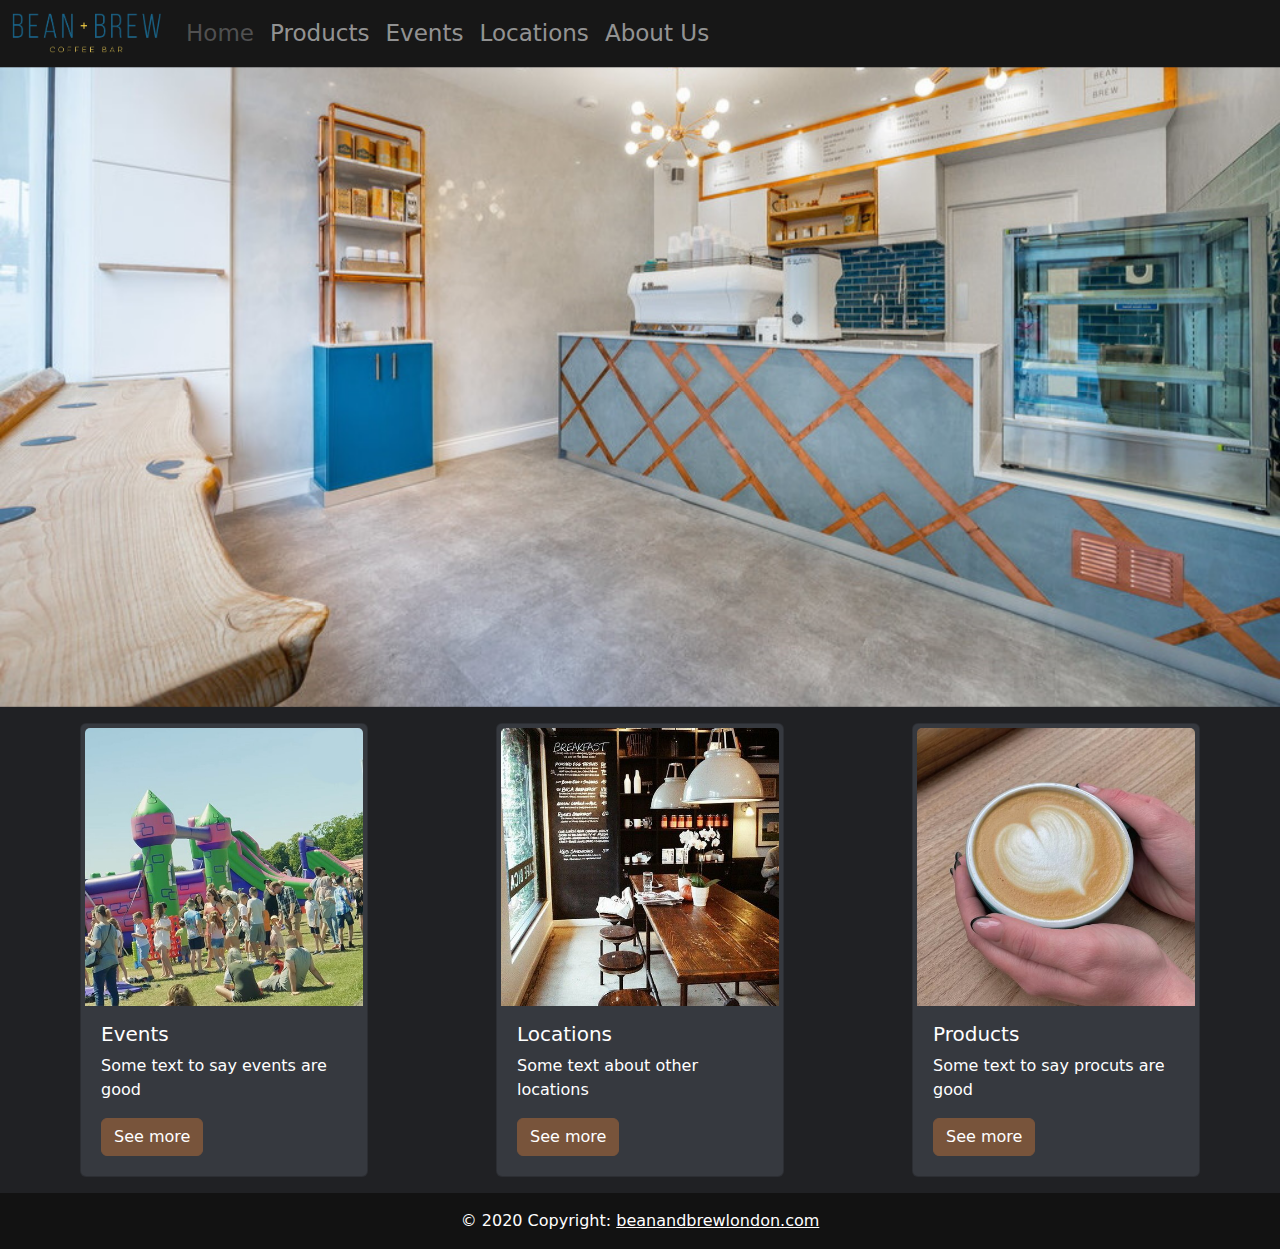
==== commit ab489374: "Carousel / footer" ====
--- a/index.html
+++ b/index.html
@@ -42,9 +42,20 @@
         <!-- navbar -->
 
         <!-- content -->
-        <div class="container-fluid d-flex p-3 justify-content-center">
-            <img src="./images/shop1.jpg" alt="store image" style="height:auto;width:85%;">
+        <div id="carouselExampleSlidesOnly" class="carousel slide" data-bs-ride="carousel">
+            <div class="carousel-inner">
+                <div class="carousel-item active">
+                    <img src="./images/cover1.jpg" class="d-block w-100" alt="store image" style="height:auto;width:85%;">
+                </div>
+                <div class="carousel-item">
+                    <img src="./images/cover2.jpg" class="d-block w-100" alt="store image" style="height:auto;width:85%;">
+                </div>
+                <div class="carousel-item">
+                    <img src="./images/cover3.jpg" class="d-block w-100" alt="store image" style="height:auto;width:85%;">
+                </div>
+            </div>
         </div>
+
         <div class="container-fluid d-flex p-3 justify-content-around flex-wrap">
             <div class="card text-bg-dark p-1" style="width: 18rem;">
                 <img src="./images/event.jpg" class="card-img-top" alt="event image">
@@ -75,6 +86,7 @@
 
         <!-- footer -->
         <footer class="text-center text-lg-start mt-auto" style="background-color: #171717">
+            <!--
             <div class="container d-flex justify-content-center py-3">
                 <a class="btn btn-darker" href="https://www.facebook.com/beanandbrewlondon" role="button">
                     <i class="bi bi-facebook" style="font-size: larger"></i>
@@ -83,6 +95,7 @@
                     <i class="bi bi-instagram" style="font-size: larger"></i>
                 </a>
             </div>
+            -->
             <div class="text-center text-white p-3" style="background-color: rgba(0, 0, 0, 0.2);">
                 © 2020 Copyright:
                 <a class="text-white" href="https://www.beanandbrewlondon.com/">beanandbrewlondon.com</a>
